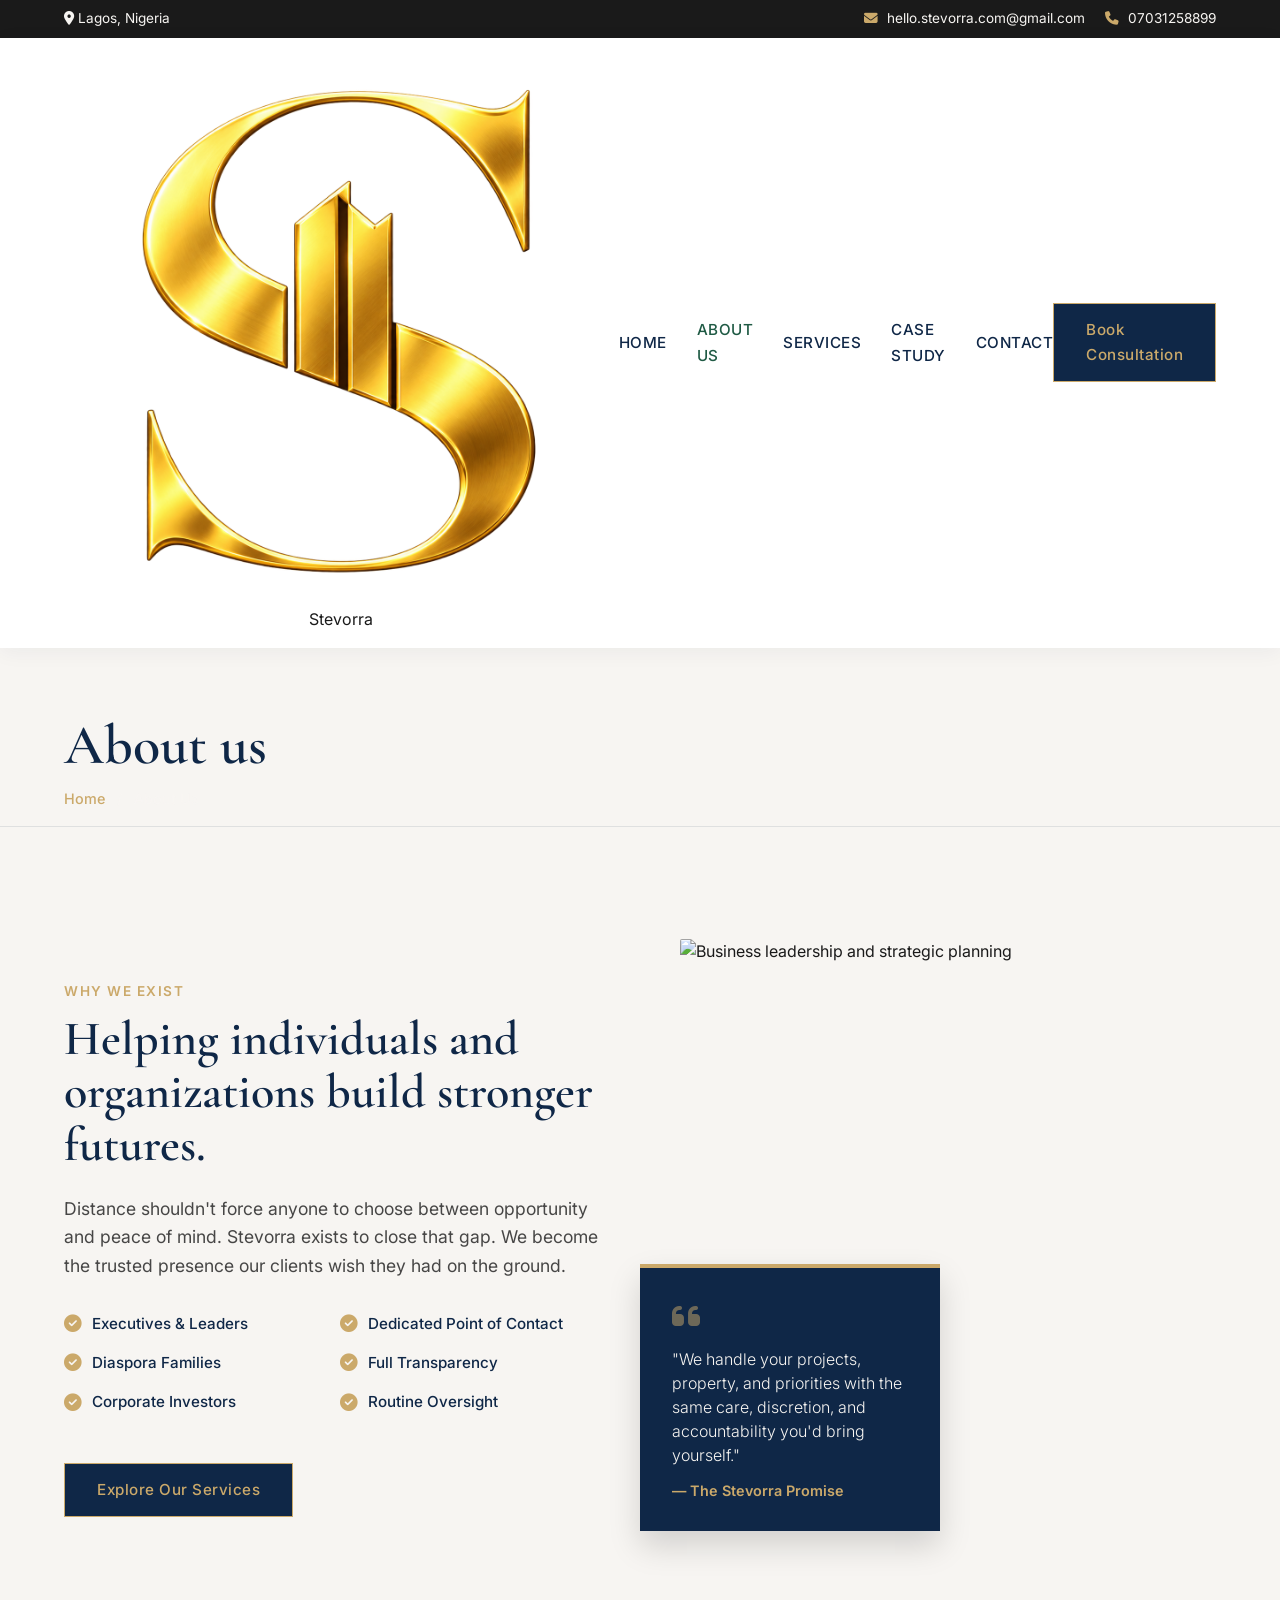
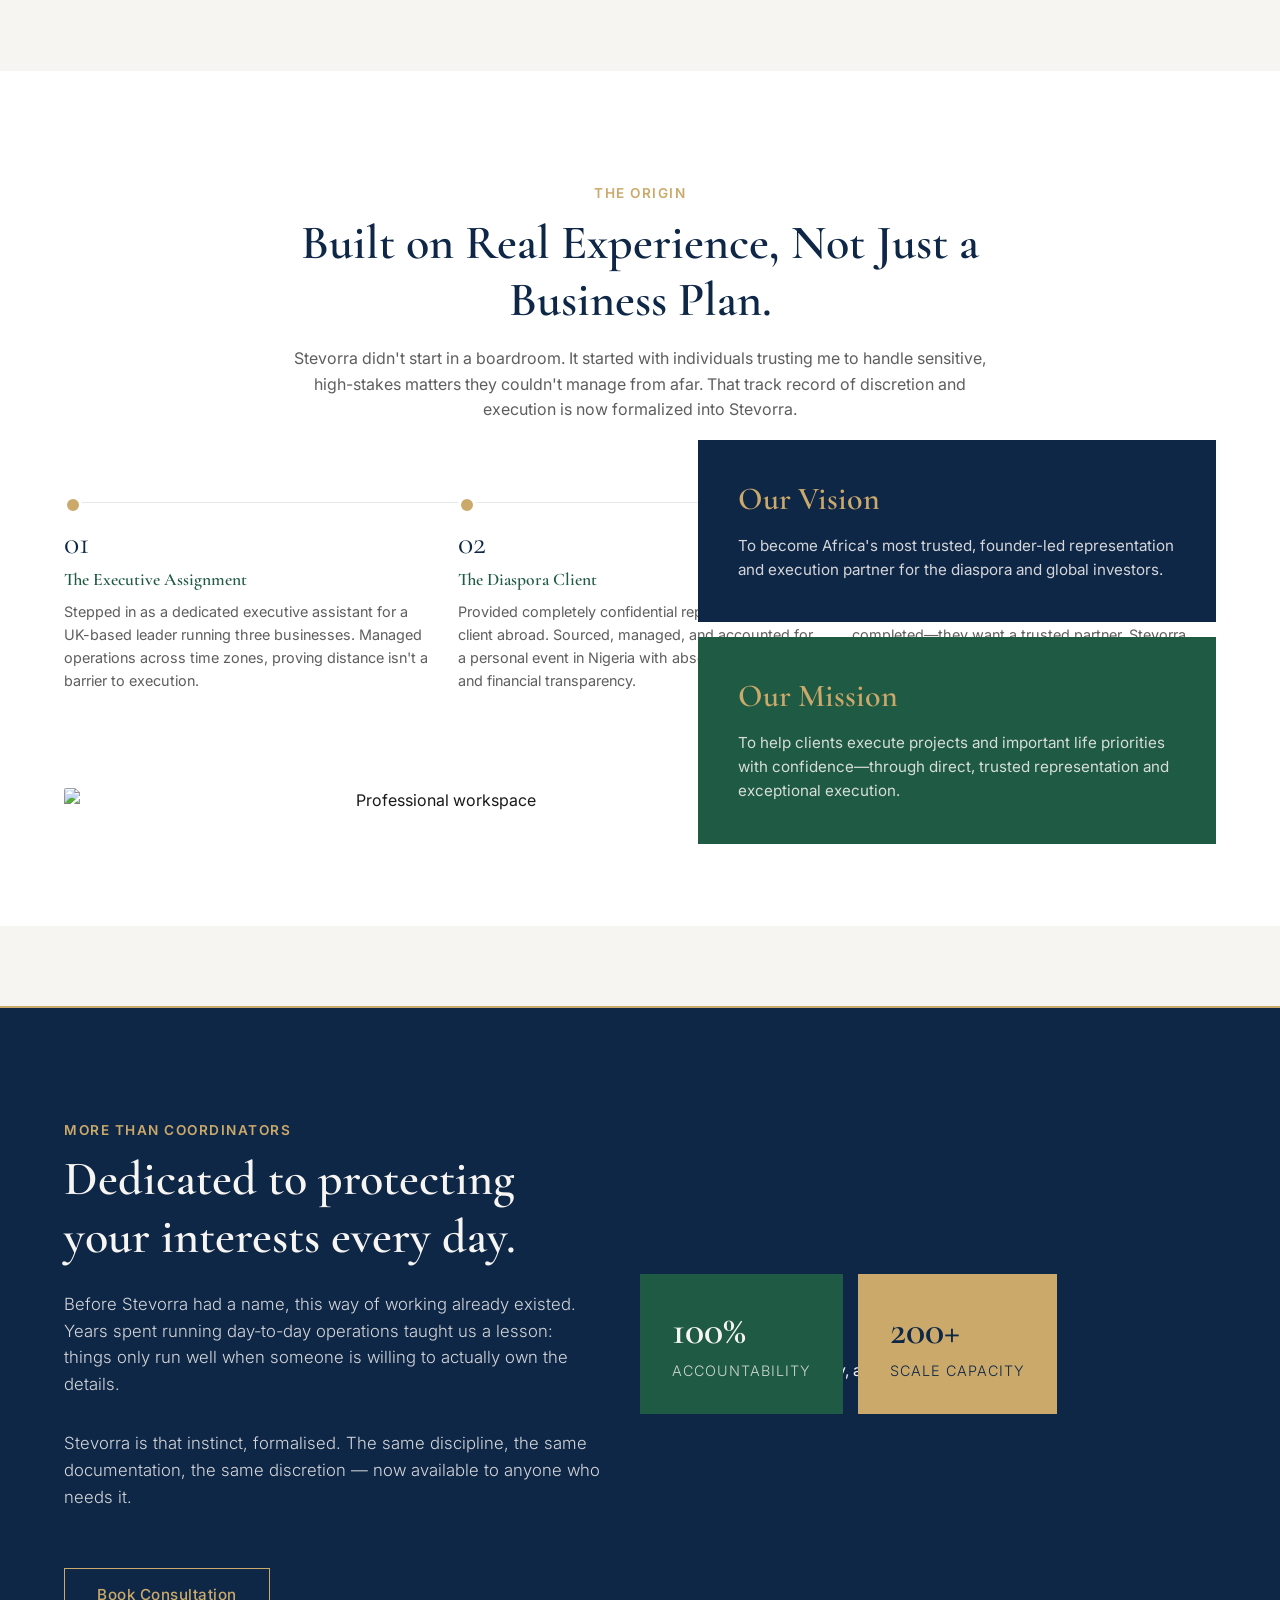
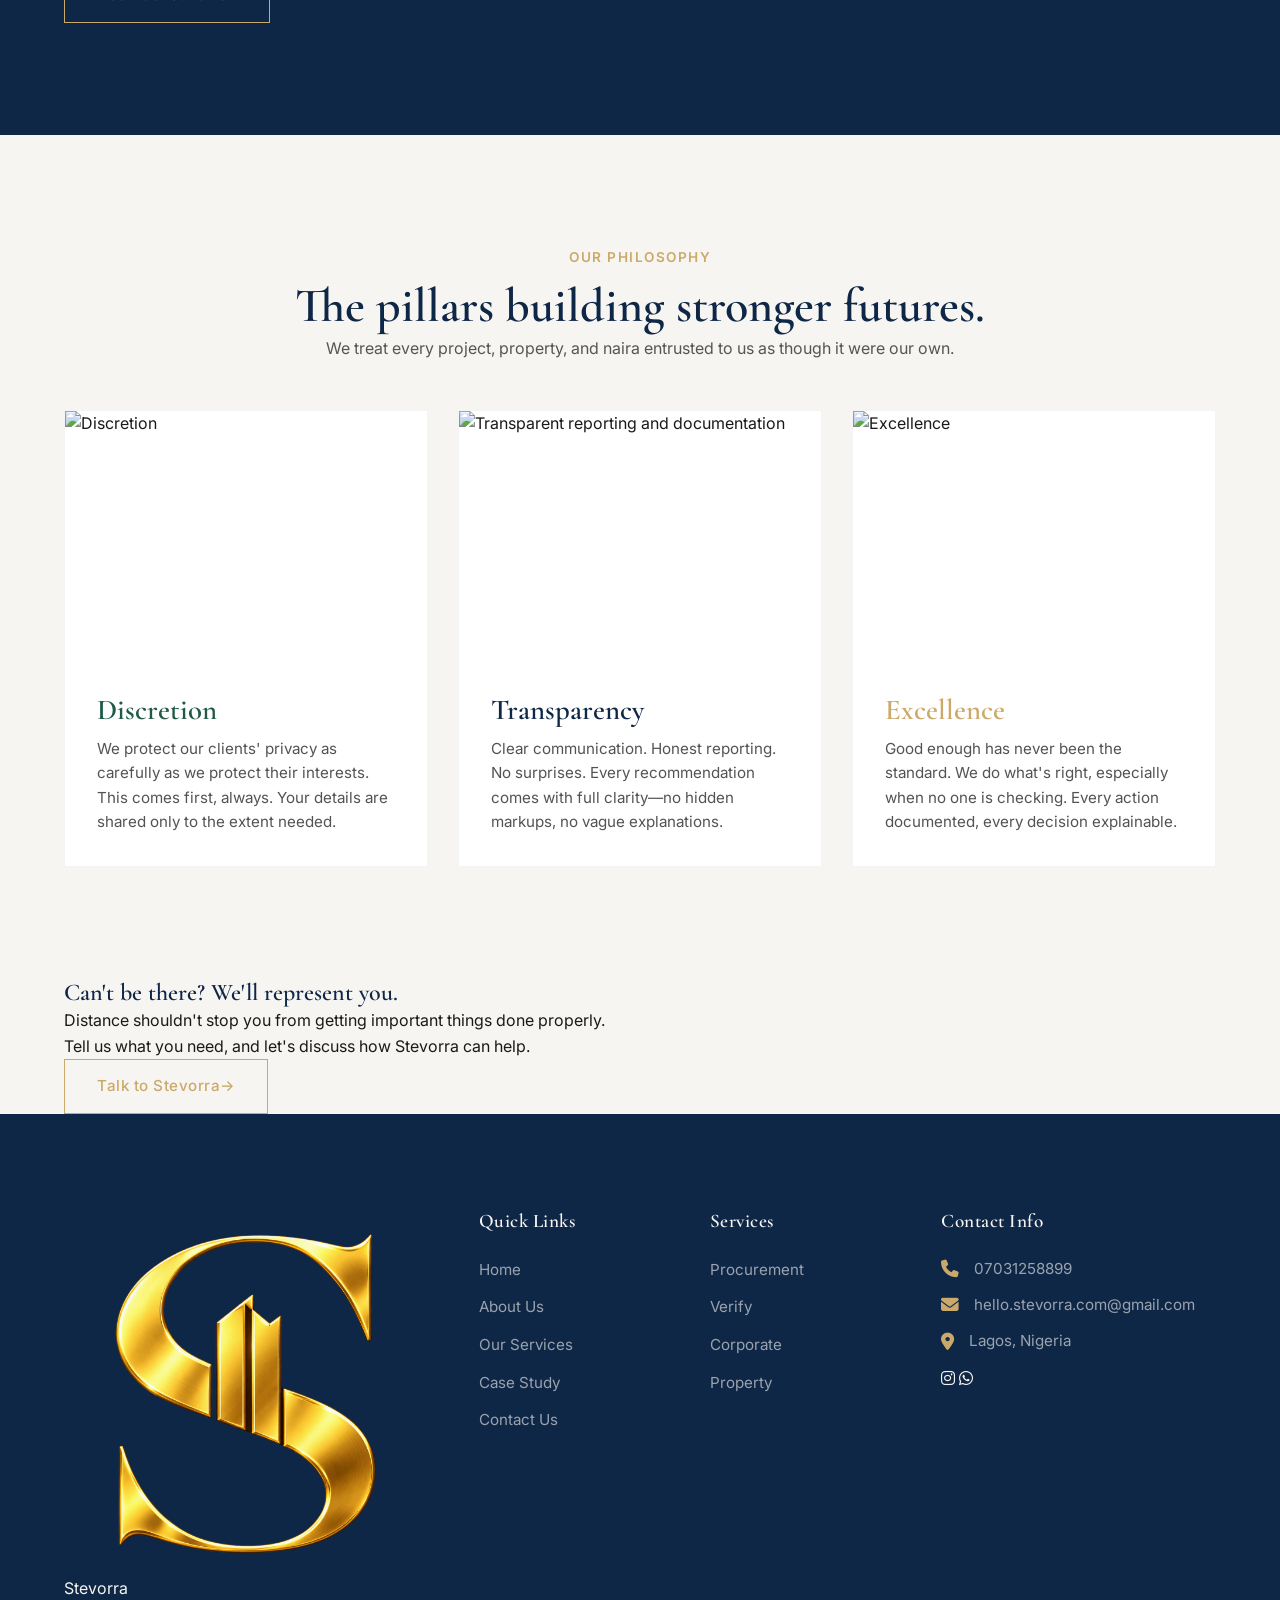
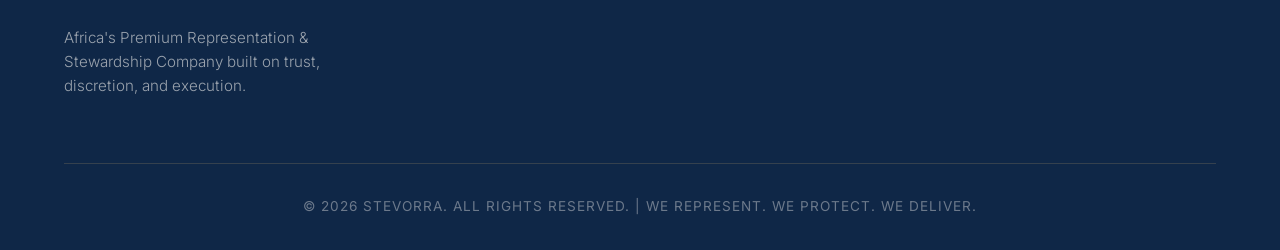
==== about.html @ 71b07a90 "change to version 3" ====
<!DOCTYPE html>
<html lang="en">
<head>
    <meta charset="UTF-8">
    <meta name="viewport" content="width=device-width, initial-scale=1.0">
    <title>About Us | Stevorra</title>
    
    <!-- Google Fonts -->
    <link rel="preconnect" href="https://fonts.googleapis.com">
    <link rel="preconnect" href="https://fonts.gstatic.com" crossorigin>
    <link href="https://fonts.googleapis.com/css2?family=Cormorant+Garamond:ital,wght@0,400;0,500;0,600;0,700;1,400&family=Inter:wght@300;400;500;600;700&display=swap" rel="stylesheet">
    
    <!-- FontAwesome -->
    <link rel="stylesheet" href="https://cdnjs.cloudflare.com/ajax/libs/font-awesome/6.4.0/css/all.min.css">
    <link rel="stylesheet" href="css/Styles.css">
     <link rel="icon" href="images/logo.png" type="image/x-icon">
     <link rel="stylesheet" href="css/about.css">
    
</head>
<body>

    <!-- Top Bar -->
    <div class="top-bar">
        <div class="container">
            <div class="top-bar-location">
                <i class="fa-solid fa-location-dot"></i> Lagos, Nigeria
            </div>
            <div class="top-bar-contact">
                <span><i class="fa-solid fa-envelope"></i> hello.stevorra.com@gmail.com</span>
                <span><i class="fa-solid fa-phone"></i> 07031258899</span>
            </div>
        </div>
    </div>

    <!-- Navbar -->
    <header class="navbar">
        <div class="container">
            <a href="index.html" class="logo" aria-label="Stevorra home">
                <span class="brand-lockup">
                    <img src="images/logo.png" alt="" class="brand-mark">
                    <span class="brand-wordmark">Stevorra</span>
                </span>
            </a>
            <ul class="nav-links">
                <li><a href="index.html">Home</a></li>
                <li><a href="about.html" class="active">About Us</a></li>
                <li><a href="services.html">Services</a></li>
                <li><a href="case-study.html">Case Study</a></li>
                <li><a href="contact.html">Contact</a></li>
            </ul>
            <div class="navbar-actions">
                <button class="mobile-menu-toggle" type="button" aria-label="Toggle navigation" aria-expanded="false">
                    <span></span>
                    <span></span>
                    <span></span>
                </button>
                <a href="contact.html" class="btn btn-primary">Book Consultation</a>
            </div>
        </div>
    </header>

    <!-- Page Header -->
    <div class="page-header">
        <div class="container reveal">
            <h1>About us</h1>
            <div class="breadcrumbs">
                <a href="index.html">Home</a> &nbsp; / &nbsp; About Us
            </div>
        </div>
    </div>

    <!-- Section 1: Why We Exist -->
    <section class="section-padding">
        <div class="container exist-grid">
            <div class="exist-content reveal-left">
                <span class="subtitle">Why We Exist</span>
                <h2>Helping individuals and organizations build stronger futures.</h2>
                <p>Distance shouldn't force anyone to choose between opportunity and peace of mind. Stevorra exists to close that gap. We become the trusted presence our clients wish they had on the ground.</p>
                
                <ul class="exist-list">
                    <li><i class="fa-solid fa-circle-check"></i> Executives & Leaders</li>
                    <li><i class="fa-solid fa-circle-check"></i> Dedicated Point of Contact</li>
                    <li><i class="fa-solid fa-circle-check"></i> Diaspora Families</li>
                    <li><i class="fa-solid fa-circle-check"></i> Full Transparency</li>
                    <li><i class="fa-solid fa-circle-check"></i> Corporate Investors</li>
                    <li><i class="fa-solid fa-circle-check"></i> Routine Oversight</li>
                </ul>

                <a href="services.html" class="btn btn-primary">Explore Our Services</a>
            </div>
            
            <div class="exist-image-wrap reveal-right">
                <img src="/Images/corporate.jpeg" alt="Business leadership and strategic planning">
                <div class="quote-box">
                    <i class="fa-solid fa-quote-left"></i>
                    <p>"We handle your projects, property, and priorities with the same care, discretion, and accountability you'd bring yourself."</p>
                    <h5>— The Stevorra Promise</h5>
                </div>
            </div>
        </div>
    </section>

    <!-- Section 2: Our Story / Timeline / Mission & Vision -->
    <!-- Our Journey Section -->
<section class="section-padding story-section">
    <div class="container">
        <div class="story-header reveal">
            <span class="subtitle">The Origin</span>
            <h2>Built on Real Experience, Not Just a Business Plan.</h2>
            <p style="color: rgba(26,26,26,0.7); max-width: 700px; margin: 0 auto;">Stevorra didn't start in a boardroom. It started with individuals trusting me to handle sensitive, high-stakes matters they couldn't manage from afar. That track record of discretion and execution is now formalized into Stevorra.</p>
        </div>

        <div class="timeline-horizontal reveal">
            <div class="timeline-item">
                <div class="timeline-year">01</div>
                <h4>The Executive Assignment</h4>
                <p>Stepped in as a dedicated executive assistant for a UK-based leader running three businesses. Managed operations across time zones, proving distance isn't a barrier to execution.</p>
            </div>
            <div class="timeline-item">
                <div class="timeline-year">02</div>
                <h4>The Diaspora Client</h4>
                <p>Provided completely confidential representation for a client abroad. Sourced, managed, and accounted for a personal event in Nigeria with absolute discretion and financial transparency.</p>
            </div>
            <div class="timeline-item">
                <div class="timeline-year">03</div>
                <h4>Becoming Stevorra</h4>
                <p>Recognizing that people don't just want tasks completed—they want a trusted partner. Stevorra was founded to provide this premium, founder-led stewardship to a wider audience.</p>
            </div>
        </div>

        <!-- Mission / Vision Overlap Box -->
        <div class="mission-vision-wrapper reveal">
            <img src="https://images.unsplash.com/photo-1497366216548-37526070297c?auto=format&fit=crop&w=1000&q=80" alt="Professional workspace" class="mission-vision-img">
            <div class="mission-vision-cards">
                <div class="mv-card bg-navy">
                    <h3>Our Vision</h3>
                    <p>To become Africa's most trusted, founder-led representation and execution partner for the diaspora and global investors.</p>
                </div>
                <div class="mv-card bg-green">
                    <h3>Our Mission</h3>
                    <p>To help clients execute projects and important life priorities with confidence—through direct, trusted representation and exceptional execution.</p>
                </div>
            </div>
        </div>
    </div>
</section>

    <!-- Section 3: Leadership Philosophy (Dark Section) -->
    <section class="dark-banner section-padding">
        <div class="container banner-grid">
            <div class="banner-content reveal-left">
                <span class="subtitle" style="color: var(--champagne-gold);">More Than Coordinators</span>
                <h2>Dedicated to protecting your interests every day.</h2>
                <p>Before Stevorra had a name, this way of working already existed. Years spent running day-to-day operations taught us a lesson: things only run well when someone is willing to actually own the details.</p>
                <p>Stevorra is that instinct, formalised. The same discipline, the same documentation, the same discretion — now available to anyone who needs it.</p>
                <br>
                <a href="contact.html" class="btn btn-outline-light">Book Consultation</a>
            </div>
            
            <div class="banner-stats-img reveal-right">
                <img src="https://images.unsplash.com/photo-1551836022-d5d88e9218df?auto=format&fit=crop&w=900&q=80" alt="Trust, accountability, and representation">
                <div class="floating-stats-group">
                    <div class="stat-box bg-green">
                        <h4>100%</h4>
                        <p>Accountability</p>
                    </div>
                    <div class="stat-box" style="background-color: var(--champagne-gold);">
                        <h4 style="color: var(--deep-navy);">200+</h4>
                        <p style="color: var(--deep-navy);">Scale Capacity</p>
                    </div>
                </div>
            </div>
        </div>
    </section>

    <!-- Section 4: Core Values (3 Column Layout mapping to Team section) -->
    <section class="values-section section-padding">
        <div class="container">
            <div class="values-header reveal">
                <span class="subtitle">Our Philosophy</span>
                <h2 style="font-size: 3rem;">The pillars building stronger futures.</h2>
                <p style="color: #555;">We treat every project, property, and naira entrusted to us as though it were our own.</p>
            </div>
            
            <div class="values-grid">
                <!-- Value 1 -->
                <div class="value-card reveal delay-1">
                    <div class="value-img">
                        <img src="https://images.unsplash.com/photo-1507679799987-c73779587ccf?ixlib=rb-4.0.3&auto=format&fit=crop&w=600&q=80" alt="Discretion">
                    </div>
                    <div class="value-content">
                        <h3 style="color: var(--forest-green);">Discretion</h3>
                        <p>We protect our clients' privacy as carefully as we protect their interests. This comes first, always. Your details are shared only to the extent needed.</p>
                    </div>
                </div>
                <!-- Value 2 -->
                <div class="value-card reveal delay-2">
                    <div class="value-img">
                       <img src="https://images.unsplash.com/photo-1454165804606-c3d57bc86b40?ixlib=rb-4.0.3&auto=format&fit=crop&w=600&q=80" alt="Transparent reporting and documentation">
                    </div>
                    <div class="value-content">
                        <h3 style="color: var(--deep-navy);">Transparency</h3>
                        <p>Clear communication. Honest reporting. No surprises. Every recommendation comes with full clarity—no hidden markups, no vague explanations.</p>
                    </div>
                </div>
                <!-- Value 3 -->
                <div class="value-card reveal delay-3">
                    <div class="value-img">
                        <img src="/Images/corporate.jpeg" alt="Excellence">
                    </div>
                    <div class="value-content">
                        <h3 style="color: var(--champagne-gold);">Excellence</h3>
                        <p>Good enough has never been the standard. We do what's right, especially when no one is checking. Every action documented, every decision explainable.</p>
                    </div>
                </div>
            </div>
        </div>
    </section>

    <!-- Section 5: Contact Form -->
    <!-- <section class="contact-section section-padding">
        <div class="container contact-grid">
            <div class="contact-image reveal-left">
                <img src="/Images/corporate.jpeg" alt="Professional consultation and business strategy" style="height: 100%; object-fit: cover;">
            </div>
            <div class="form-container reveal-right">
                <span class="subtitle">Let's Talk Business</span>
                <h2>Start building your next success story</h2>
                <p style="margin-bottom: 2rem;">Tell us what you need represented, and we'll get back to you to scope it out — no obligation, no pressure.</p>
                
                <form action="#" method="POST">
                    <div class="form-group">
                        <input type="text" class="form-control" placeholder="Your Name" required>
                    </div>
                    <div class="form-group">
                        <input type="email" class="form-control" placeholder="Email Address" required>
                    </div>
                    <div class="form-group">
                        <input type="text" class="form-control" placeholder="Subject / What do you need represented?">
                    </div>
                    <div class="form-group">
                        <textarea class="form-control" placeholder="Message details..."></textarea>
                    </div>
                    <button type="button" class="btn btn-outline-light" style="width: 100%;">Send Message</button>
                </form>
            </div>
        </div>
    </section> -->

    <!-- Pre-Footer -->
    <section class="pre-footer">
        <div class="container pre-footer-content reveal">
            <div class="pre-footer-copy">
                <h2>Can't be there? We'll represent you.</h2>
                <p>Distance shouldn't stop you from getting important things done properly.</p>
                <p>Tell us what you need, and let's discuss how Stevorra can help.</p>
            </div>
            <a href="contact.html" class="btn btn-outline-light">Talk to Stevorra <span aria-hidden="true">&#8594;</span></a>
        </div>
    </section>

    <!-- Footer -->
    <footer class="footer">
        <div class="container">
            <div class="footer-grid">
                <div class="footer-logo reveal delay-1">
                  <span class="footer-brand-lockup" aria-label="Stevorra">
                        <img src="images/logo.png" alt="" class="footer-brand-mark">
                        <span class="footer-brand-copy">
                            <span class="brand-wordmark">Stevorra</span>
                        </span>
                    </span>
                    <p>Africa's Premium Representation & Stewardship Company built on trust, discretion, and execution.</p>
                </div>
                <div class="footer-col reveal delay-2">
                    <h4>Quick Links</h4>
                    <ul class="footer-links">
                        <li><a href="index.html">Home</a></li>
                        <li><a href="about.html">About Us</a></li>
                        <li><a href="services.html">Our Services</a></li>
                        <li><a href="case-study.html">Case Study</a></li>
                        <li><a href="contact.html">Contact Us</a></li>
                    </ul>
                </div>
                <div class="footer-col reveal delay-3">
                    <h4>Services</h4>
                    <ul class="footer-links">
                        <li><a href="services.html">Procurement</a></li>
                        <li><a href="services.html">Verify</a></li>
                        <li><a href="services.html">Corporate</a></li>
                        <li><a href="services.html">Property</a></li>
                    </ul>
                </div>
                <div class="footer-col reveal delay-4">
                    <h4>Contact Info</h4>
                    <ul class="footer-contact">
                        <li><i class="fa-solid fa-phone"></i> 07031258899</li>
                        <li><i class="fa-solid fa-envelope"></i> hello.stevorra.com@gmail.com</li>
                        <li><i class="fa-solid fa-location-dot"></i> Lagos, Nigeria</li>
                    </ul>
                    <div class="footer-socials">
                        <a href="https://www.instagram.com/stevorra?stkn=M24waGJ0b3phdTBs" target="_blank" rel="noopener noreferrer" aria-label="Follow Stevorra on Instagram">
                            <i class="fa-brands fa-instagram"></i>
                        </a>
                        <a href="https://wa.me/234703125899" target="_blank" rel="noopener noreferrer" aria-label="Contact Stevorra on WhatsApp">
                            <i class="fa-brands fa-whatsapp"></i>
                        </a>
                    </div>
                </div>
            </div>
            <div class="footer-bottom reveal">
                <p>&copy; 2026 Stevorra. All rights reserved. | WE REPRESENT. WE PROTECT. WE DELIVER.</p>
            </div>
        </div>
    </footer>

    <!-- Intersection Observer JS for Smooth Scroll Animations -->
    <script>
        document.addEventListener('DOMContentLoaded', () => {
            const menuToggle = document.querySelector('.mobile-menu-toggle');
            const navLinks = document.querySelector('.nav-links');

            if (menuToggle && navLinks) {
                menuToggle.addEventListener('click', () => {
                    const isOpen = navLinks.classList.toggle('open');
                    menuToggle.setAttribute('aria-expanded', String(isOpen));
                });

                navLinks.querySelectorAll('a').forEach(link => {
                    link.addEventListener('click', () => {
                        navLinks.classList.remove('open');
                        menuToggle.setAttribute('aria-expanded', 'false');
                    });
                });
            }

            const observerOptions = { root: null, rootMargin: '0px', threshold: 0.15 };
            const observer = new IntersectionObserver((entries, observer) => {
                entries.forEach(entry => {
                    if (entry.isIntersecting) {
                        entry.target.classList.add('active');
                    }
                });
            }, observerOptions);

            const animatedElements = document.querySelectorAll('.reveal, .reveal-left, .reveal-right');
            animatedElements.forEach(el => observer.observe(el));
        });
    </script>
</body>
</html>
---- css/about.css ----
/* CSS Variables - STRICTLY from Brand Board */
        :root {
            --deep-navy: #0F2747;
            --forest-green: #1F5A44;
            --ivory: #F7F5F2;
            --champagne-gold: #CBA96A;
            --charcoal: #1A1A1A;
            --white: #FFFFFF;
            
            --font-heading: 'Cormorant Garamond', serif;
            --font-body: 'Inter', sans-serif;
            
            --transition: all 0.4s cubic-bezier(0.4, 0, 0.2, 1);
        }

        * { margin: 0; padding: 0; box-sizing: border-box; }

        body {
            font-family: var(--font-body);
            color: var(--charcoal);
            background-color: var(--ivory);
            line-height: 1.6;
            overflow-x: hidden;
            -webkit-font-smoothing: antialiased;
        }

        h1, h2, h3, h4, h5, h6 {
            font-family: var(--font-heading);
            color: var(--deep-navy);
            line-height: 1.2;
            font-weight: 600;
        }

        a { text-decoration: none; color: inherit; transition: var(--transition); }
        img { max-width: 100%; height: auto; display: block; }
        .container { width: 90%; max-width: 1200px; margin: 0 auto; }

        /* Scroll Animations */
        .reveal { opacity: 0; transform: translateY(40px); transition: all 0.8s cubic-bezier(0.5, 0, 0, 1); }
        .reveal-left { opacity: 0; transform: translateX(-40px); transition: all 0.8s cubic-bezier(0.5, 0, 0, 1); }
        .reveal-right { opacity: 0; transform: translateX(40px); transition: all 0.8s cubic-bezier(0.5, 0, 0, 1); }
        .reveal.active, .reveal-left.active, .reveal-right.active { opacity: 1; transform: translate(0, 0); }
        .delay-1 { transition-delay: 0.1s; }
        .delay-2 { transition-delay: 0.2s; }
        .delay-3 { transition-delay: 0.3s; }

        /* Buttons */
        .btn {
            display: inline-flex; align-items: center; justify-content: center;
            padding: 14px 32px; font-family: var(--font-body); font-weight: 500; font-size: 0.95rem;
            letter-spacing: 0.5px; cursor: pointer; transition: var(--transition); border: 1px solid transparent;
        }
        .btn-primary { background-color: var(--deep-navy); color: var(--champagne-gold); border-color: var(--champagne-gold); }
        .btn-primary:hover { background-color: var(--forest-green); color: var(--ivory); border-color: var(--forest-green); }
        .btn-outline-light { background-color: transparent; color: var(--champagne-gold); border-color: var(--champagne-gold); }
        .btn-outline-light:hover { background-color: var(--champagne-gold); color: var(--deep-navy); }

        /* Shared Section padding */
        .section-padding { padding: 7rem 0; }
        .subtitle {
            color: var(--champagne-gold); font-weight: 600; text-transform: uppercase;
            letter-spacing: 1.5px; font-size: 0.85rem; margin-bottom: 10px; display: block;
        }

        /* Top Bar */
        .top-bar { background-color: var(--charcoal); color: var(--ivory); padding: 8px 0; font-size: 0.85rem; }
        .top-bar .container { display: flex; justify-content: space-between; align-items: center; }
        .top-bar-contact { display: flex; gap: 20px; }
        .top-bar-contact i { color: var(--champagne-gold); margin-right: 5px; }

        /* Navigation */
        .navbar {
            background-color: var(--white); padding: 15px 0; position: sticky; top: 0;
            z-index: 1000; box-shadow: 0 4px 20px rgba(15, 39, 71, 0.05);
        }
        .navbar .container { display: flex; justify-content: space-between; align-items: center; }
        .navbar-actions {
            display: flex;
            align-items: center;
            gap: 12px;
        }
        .mobile-menu-toggle {
            display: none;
            border: 1px solid rgba(15, 39, 71, 0.15);
            background: var(--ivory);
            width: 46px;
            height: 46px;
            border-radius: 50%;
            cursor: pointer;
            align-items: center;
            justify-content: center;
            flex-direction: column;
            gap: 5px;
            transition: var(--transition);
        }
        .mobile-menu-toggle span {
            width: 20px;
            height: 2px;
            background: var(--deep-navy);
            border-radius: 2px;
            display: block;
            transition: var(--transition);
        }
        .mobile-menu-toggle[aria-expanded="true"] span:nth-child(1) {
            transform: translateY(7px) rotate(45deg);
        }
        .mobile-menu-toggle[aria-expanded="true"] span:nth-child(2) {
            opacity: 0;
        }
        .mobile-menu-toggle[aria-expanded="true"] span:nth-child(3) {
            transform: translateY(-7px) rotate(-45deg);
        }
        .logo { display: flex; flex-direction: column; text-align: center; }
        .logo-main { font-family: var(--font-heading); font-size: 2.2rem; color: var(--deep-navy); font-weight: 700; letter-spacing: 2px; line-height: 1; }
        .logo-sub { font-family: var(--font-body); font-size: 0.6rem; color: var(--champagne-gold); text-transform: uppercase; letter-spacing: 1.5px; margin-top: 4px; font-weight: 500; }
        .nav-links { display: flex; gap: 30px; list-style: none; align-items: center; }
        .nav-links a { font-size: 0.95rem; font-weight: 500; color: var(--deep-navy); text-transform: uppercase; letter-spacing: 0.5px; }
        .nav-links a:hover, .nav-links a.active { color: var(--forest-green); }

        /* Page Header */
        .page-header {
            background-color: var(--ivory);
            padding: 4rem 0 1rem 0;
            border-bottom: 1px solid rgba(15, 39, 71, 0.1);
        }
        .page-header h1 { font-size: 3.5rem; margin-bottom: 0.5rem; }
        .breadcrumbs { font-size: 0.9rem; color: rgba(247,245,242,0.8); }
        .breadcrumbs a { color: var(--champagne-gold); font-weight: 500; }

        /* Section 1: Why We Exist (Split Layout from Inspiration) */
        .exist-grid { display: grid; grid-template-columns: 1fr 1fr; gap: 5rem; align-items: center; }
        .exist-content h2 { font-size: 3rem; margin-bottom: 1.5rem; line-height: 1.1; }
        .exist-content > p { font-size: 1.1rem; color: rgba(26,26,26,0.8); margin-bottom: 2rem; }
        
        .exist-list { display: grid; grid-template-columns: 1fr 1fr; gap: 15px; margin-bottom: 3rem; }
        .exist-list li { display: flex; align-items: center; font-size: 0.95rem; font-weight: 500; color: var(--deep-navy); }
        .exist-list i { color: var(--champagne-gold); margin-right: 10px; font-size: 1.1rem; }

        .exist-image-wrap { position: relative; }
        .exist-image-wrap img {
            border-radius: 2px;
            width: 100%;
            height: 620px;
            object-fit: cover;
            display: block;
        }
        
        /* Overlapping Quote Box */
        .quote-box {
            position: absolute; bottom: 28px; left: -40px;
            background-color: var(--deep-navy); color: var(--ivory);
            padding: 2rem; width: 300px;
            border-top: 4px solid var(--champagne-gold);
            box-shadow: 0 15px 30px rgba(0,0,0,0.15);
        }
        .quote-box i { font-size: 2rem; color: var(--champagne-gold); margin-bottom: 15px; opacity: 0.5; }
        .quote-box p { font-size: 1rem; font-weight: 300; line-height: 1.5; margin-bottom: 15px; }
        .quote-box h5 { color: var(--champagne-gold); font-family: var(--font-body); font-size: 0.9rem; }

        /* Section 2: Built on Experience (Timeline & Mission Overlap) */
        .story-section { background-color: var(--white); text-align: center; }
        .story-header { max-width: 800px; margin: 0 auto 4rem auto; }
        .story-header h2 { font-size: 3rem; margin-bottom: 1rem; }
        
        .timeline-horizontal {
            display: grid; grid-template-columns: repeat(3, 1fr); gap: 30px;
            text-align: left; margin-bottom: 6rem; position: relative;
        }
        .timeline-horizontal::before {
            content: ''; position: absolute; top: 15px; left: 0; width: 100%;
            height: 1px; background-color: rgba(15, 39, 71, 0.1); z-index: 1;
        }
        .timeline-item { position: relative; z-index: 2; padding-top: 40px; }
        .timeline-item::before {
            content: ''; position: absolute; top: 9px; left: 0;
            width: 12px; height: 12px; border-radius: 50%;
            background-color: var(--champagne-gold); border: 3px solid var(--white);
        }
        .timeline-year { font-family: var(--font-heading); font-size: 2rem; color: var(--deep-navy); line-height: 1; margin-bottom: 10px; }
        .timeline-item h4 { font-size: 1.1rem; color: var(--forest-green); margin-bottom: 10px; }
        .timeline-item p { font-size: 0.9rem; color: rgba(26,26,26,0.7); }

        /* Mission / Vision Overlap Box */
        .mission-vision-wrapper {
            position: relative; display: flex; align-items: flex-end;
            margin-top: 3rem;
        }
        .mission-vision-img { width: 65%; border-radius: 2px; }
        .mission-vision-cards {
            position: absolute; right: 0; bottom: -30px; width: 45%;
            display: flex; flex-direction: column; gap: 15px;
        }
        .mv-card { padding: 2.5rem; text-align: left; }
        .mv-card h3 { color: var(--champagne-gold); font-size: 2rem; margin-bottom: 15px; }
        .mv-card p { color: rgba(247, 245, 242, 0.85); font-size: 0.95rem; }
        .bg-navy { background-color: var(--deep-navy); }
        .bg-green { background-color: var(--forest-green); }

        /* Section 3: Leadership Philosophy (Dark Section) */
        .dark-banner {
            background-color: var(--deep-navy); color: var(--ivory);
            margin-top: 5rem; border-top: 2px solid var(--champagne-gold);
        }
        .banner-grid { display: grid; grid-template-columns: 1fr 1fr; gap: 5rem; align-items: center; }
        .dark-banner h2 { color: var(--ivory); font-size: 3rem; margin-bottom: 1.5rem; }
        .dark-banner p { color: rgba(247, 245, 242, 0.85); font-size: 1.05rem; margin-bottom: 2rem; font-weight: 300; }
        
        .banner-stats-img { position: relative; }
        .banner-stats-img img { border-radius: 2px; }
        
        .floating-stats-group {
            position: absolute; bottom: -30px; left: -40px;
            display: flex; gap: 15px;
        }
        .stat-box { padding: 2rem; min-width: 180px; }
        .stat-box h4 { font-size: 2.5rem; margin-bottom: 5px; color: var(--ivory); }
        .stat-box p { font-size: 0.9rem; margin: 0; color: rgba(247,245,242,0.8); text-transform: uppercase; letter-spacing: 1px; }

        /* Section 4: Core Values (3 Column Grid) */
        .values-section { background-color: var(--ivory); text-align: center; }
        .values-header { max-width: 700px; margin: 0 auto 3rem auto; }
        .values-grid { display: grid; grid-template-columns: repeat(3, 1fr); gap: 30px; }
        
        .value-card { background: var(--white); border: 1px solid rgba(15, 39, 71, 0.05); text-align: left; }
        .value-img { height: 250px; }
        .value-img img { width: 100%; height: 100%; object-fit: cover; }
        .value-content { padding: 2rem; }
        .value-content h3 { font-size: 1.8rem; color: var(--deep-navy); margin-bottom: 10px; }
        .value-content p { color: rgba(26, 26, 26, 0.75); font-size: 0.95rem; }

        /* Section 5: Contact Form */
        .contact-section { background-color: var(--white); }
        .contact-grid { display: grid; grid-template-columns: 1fr 1fr; gap: 4rem; }
        .form-container { background: var(--forest-green); color: var(--ivory); padding: 4rem 3rem; border-top: 4px solid var(--champagne-gold); }
        .form-container h2 { color: var(--ivory); font-size: 2.8rem; margin-bottom: 0.5rem; }
        .form-group { margin-bottom: 1.5rem; }
        .form-control { width: 100%; padding: 15px; border: 1px solid rgba(247, 245, 242, 0.2); font-family: var(--font-body); background: rgba(255, 255, 255, 0.05); color: var(--ivory); transition: var(--transition); }
        .form-control::placeholder { color: rgba(247, 245, 242, 0.5); }
        .form-control:focus { outline: none; border-color: var(--champagne-gold); background: rgba(255, 255, 255, 0.1); }
        textarea.form-control { height: 120px; resize: none; }

        /* Footer */
        .footer { background-color: var(--deep-navy); color: var(--ivory); padding: 6rem 0 2rem 0; }
        .footer-grid { display: grid; grid-template-columns: 2fr 1fr 1fr 1.5fr; gap: 3rem; margin-bottom: 4rem; }
        .footer-logo .logo-main { color: var(--champagne-gold); }
        .footer-logo p { margin-top: 1.5rem; color: rgba(247, 245, 242, 0.6); font-size: 0.95rem; max-width: 300px; font-weight: 300; }
        .footer-col h4 { color: var(--ivory); font-size: 1.2rem; margin-bottom: 1.5rem; letter-spacing: 0.5px; }
        .footer-links { list-style: none; }
        .footer-links li { margin-bottom: 12px; }
        .footer-links a { color: rgba(247, 245, 242, 0.6); font-size: 0.95rem; transition: var(--transition); }
        .footer-links a:hover { color: var(--champagne-gold); padding-left: 5px; }
        .footer-contact li { display: flex; align-items: center; color: rgba(247, 245, 242, 0.6); margin-bottom: 12px; font-size: 0.95rem; }
        .footer-contact i { color: var(--champagne-gold); margin-right: 15px; font-size: 1.1rem; }
        .footer-bottom { text-align: center; padding-top: 2rem; border-top: 1px solid rgba(203, 169, 106, 0.2); color: rgba(247, 245, 242, 0.4); font-size: 0.85rem; text-transform: uppercase; letter-spacing: 1px; }

        /* Responsive */
        @media (max-width: 992px) {
            .exist-grid, .banner-grid, .contact-grid { grid-template-columns: 1fr; gap: 3rem; }
            .timeline-horizontal { grid-template-columns: 1fr; }
            .timeline-horizontal::before { display: none; }
            .timeline-item { padding-top: 0; padding-left: 30px; border-left: 1px solid rgba(15,39,71,0.1); padding-bottom: 30px; }
            .timeline-item::before { top: 5px; left: -7px; }
            .mission-vision-wrapper { flex-direction: column; }
            .mission-vision-img { width: 100%; margin-bottom: -20px; }
            .mission-vision-cards { position: relative; width: 90%; margin: 0 auto; bottom: 0; }
            .values-grid { grid-template-columns: 1fr; }
            .quote-box, .floating-stats-group { position: relative; bottom: 0; left: 0; width: 100%; margin-top: -30px; }
            .floating-stats-group { flex-direction: column; gap: 0; }
            .footer-grid { grid-template-columns: 1fr 1fr; }
            .pre-footer-content { flex-direction: column; gap: 20px; text-align: center; }
        }
        @media (max-width: 768px) {
            .navbar .container {
                position: relative;
                flex-wrap: wrap;
                gap: 12px;
            }
            .logo-main { font-size: 1.7rem; }
            .navbar-actions {
                margin-left: auto;
            }
            .mobile-menu-toggle {
                display: inline-flex;
            }
            .nav-links {
                display: none;
                width: 100%;
                flex-direction: column;
                align-items: flex-start;
                gap: 16px;
                padding: 1rem 1.25rem 1.25rem;
                background: var(--white);
                border-top: 1px solid rgba(15, 39, 71, 0.08);
                box-shadow: 0 12px 25px rgba(15, 39, 71, 0.08);
            }
            .nav-links.open {
                display: flex;
            }
            .nav-links a {
                width: 100%;
                padding: 0.25rem 0;
            }
            .navbar .btn.btn-primary {
                display: none;
            }
            .footer-grid { grid-template-columns: 1fr; }
            .top-bar-contact { display: none; }
            .exist-list { grid-template-columns: 1fr; }
        }
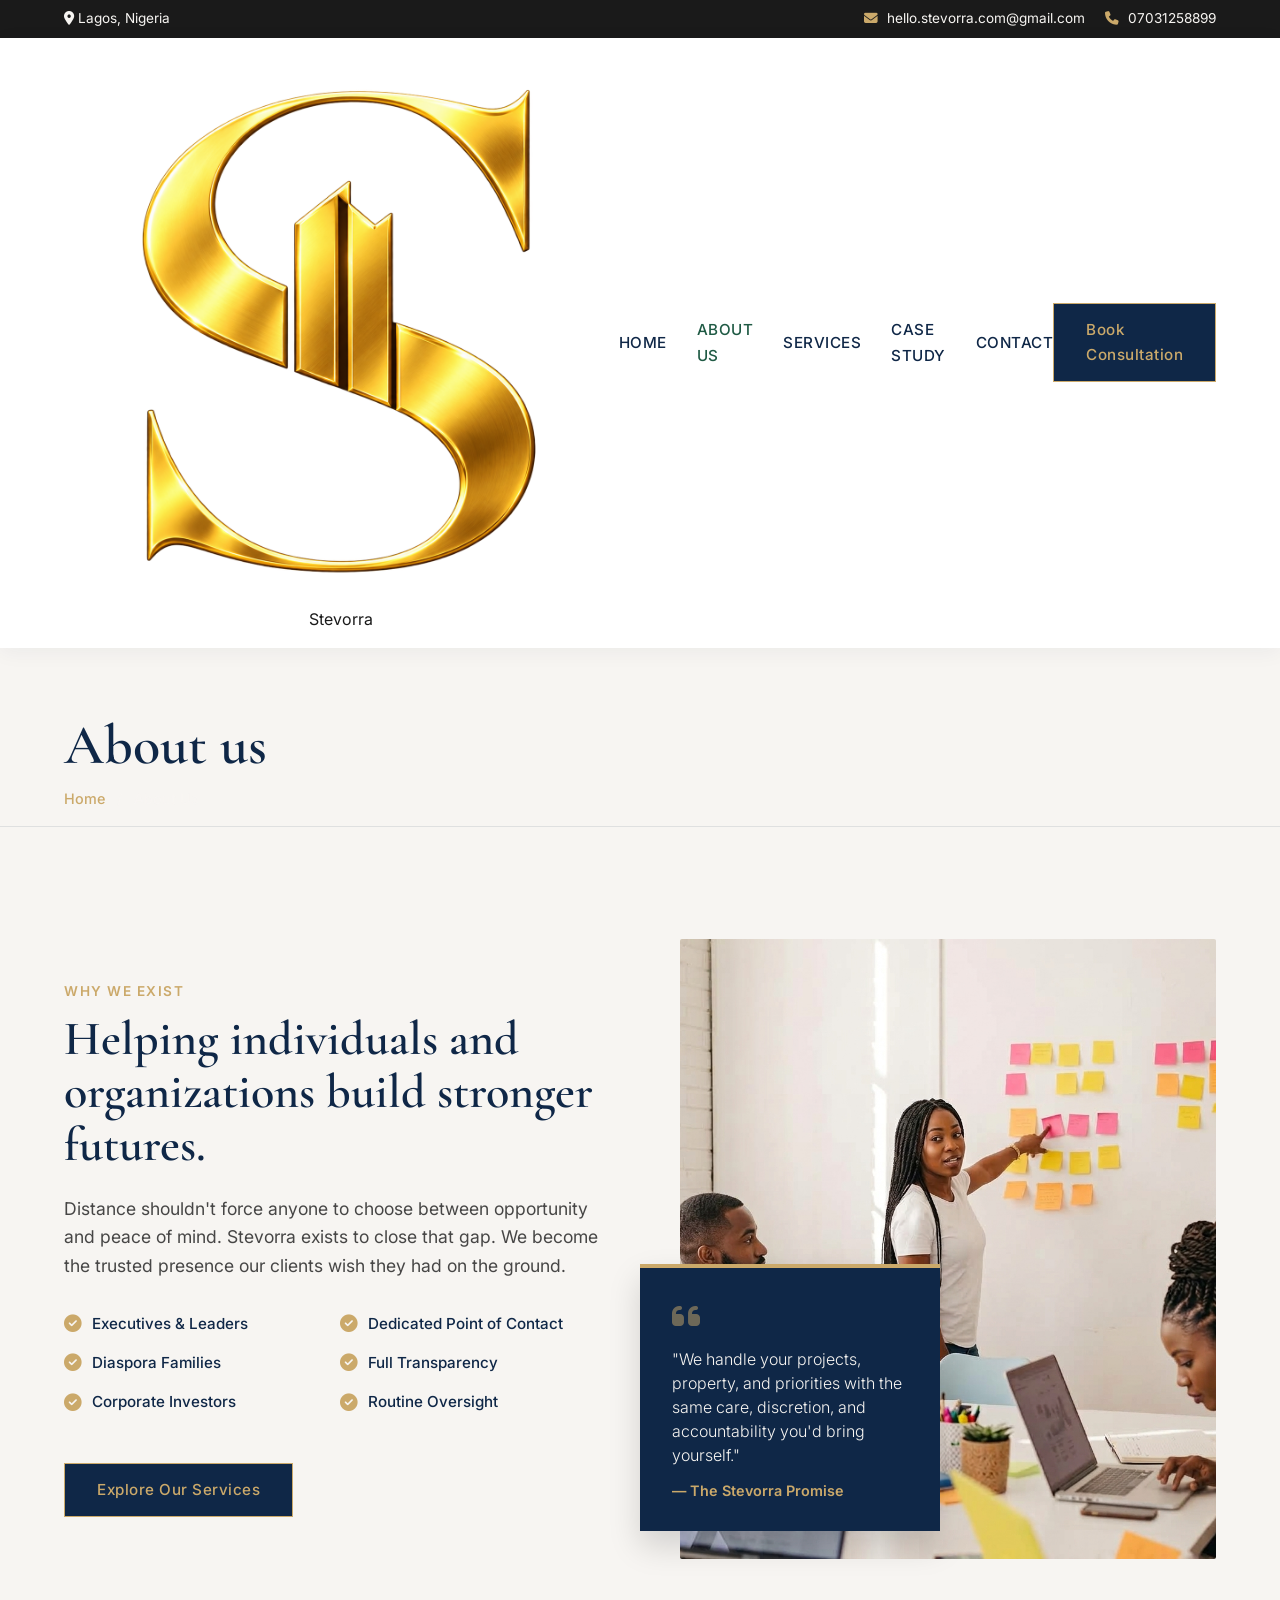
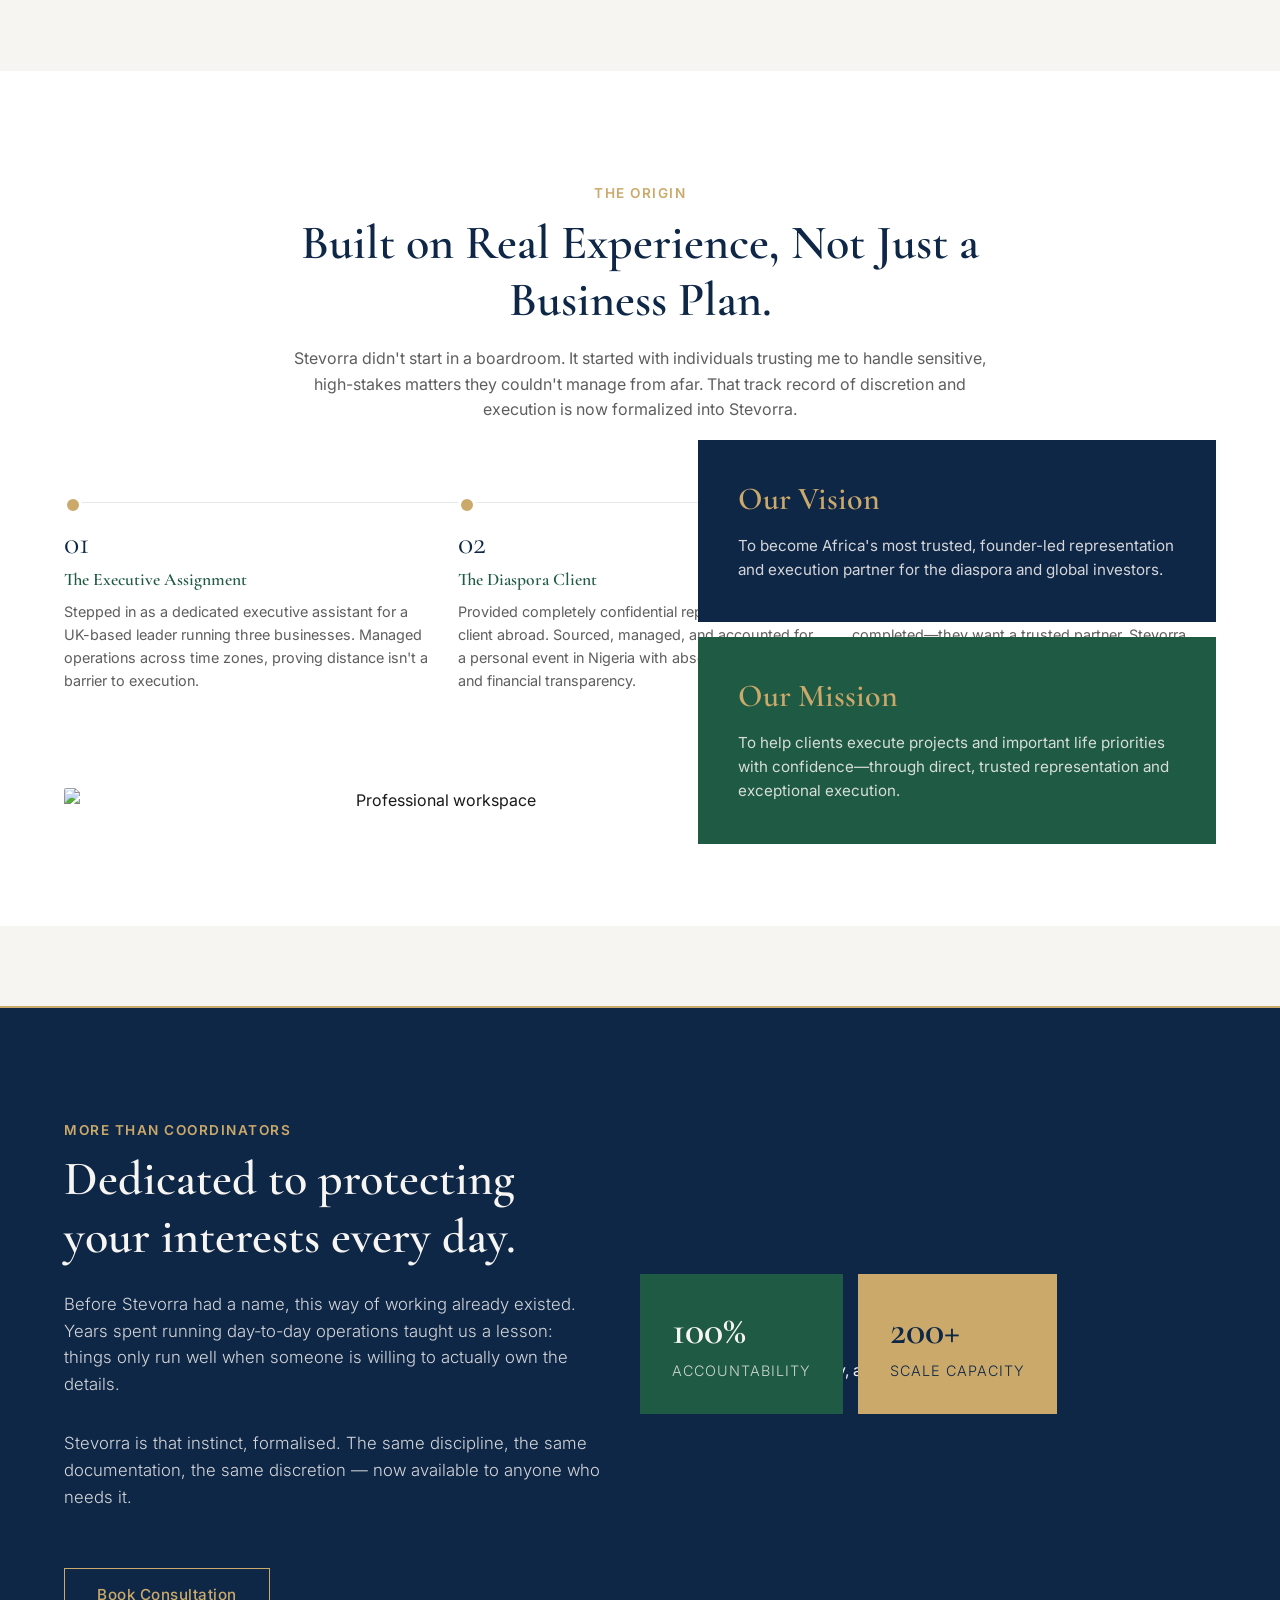
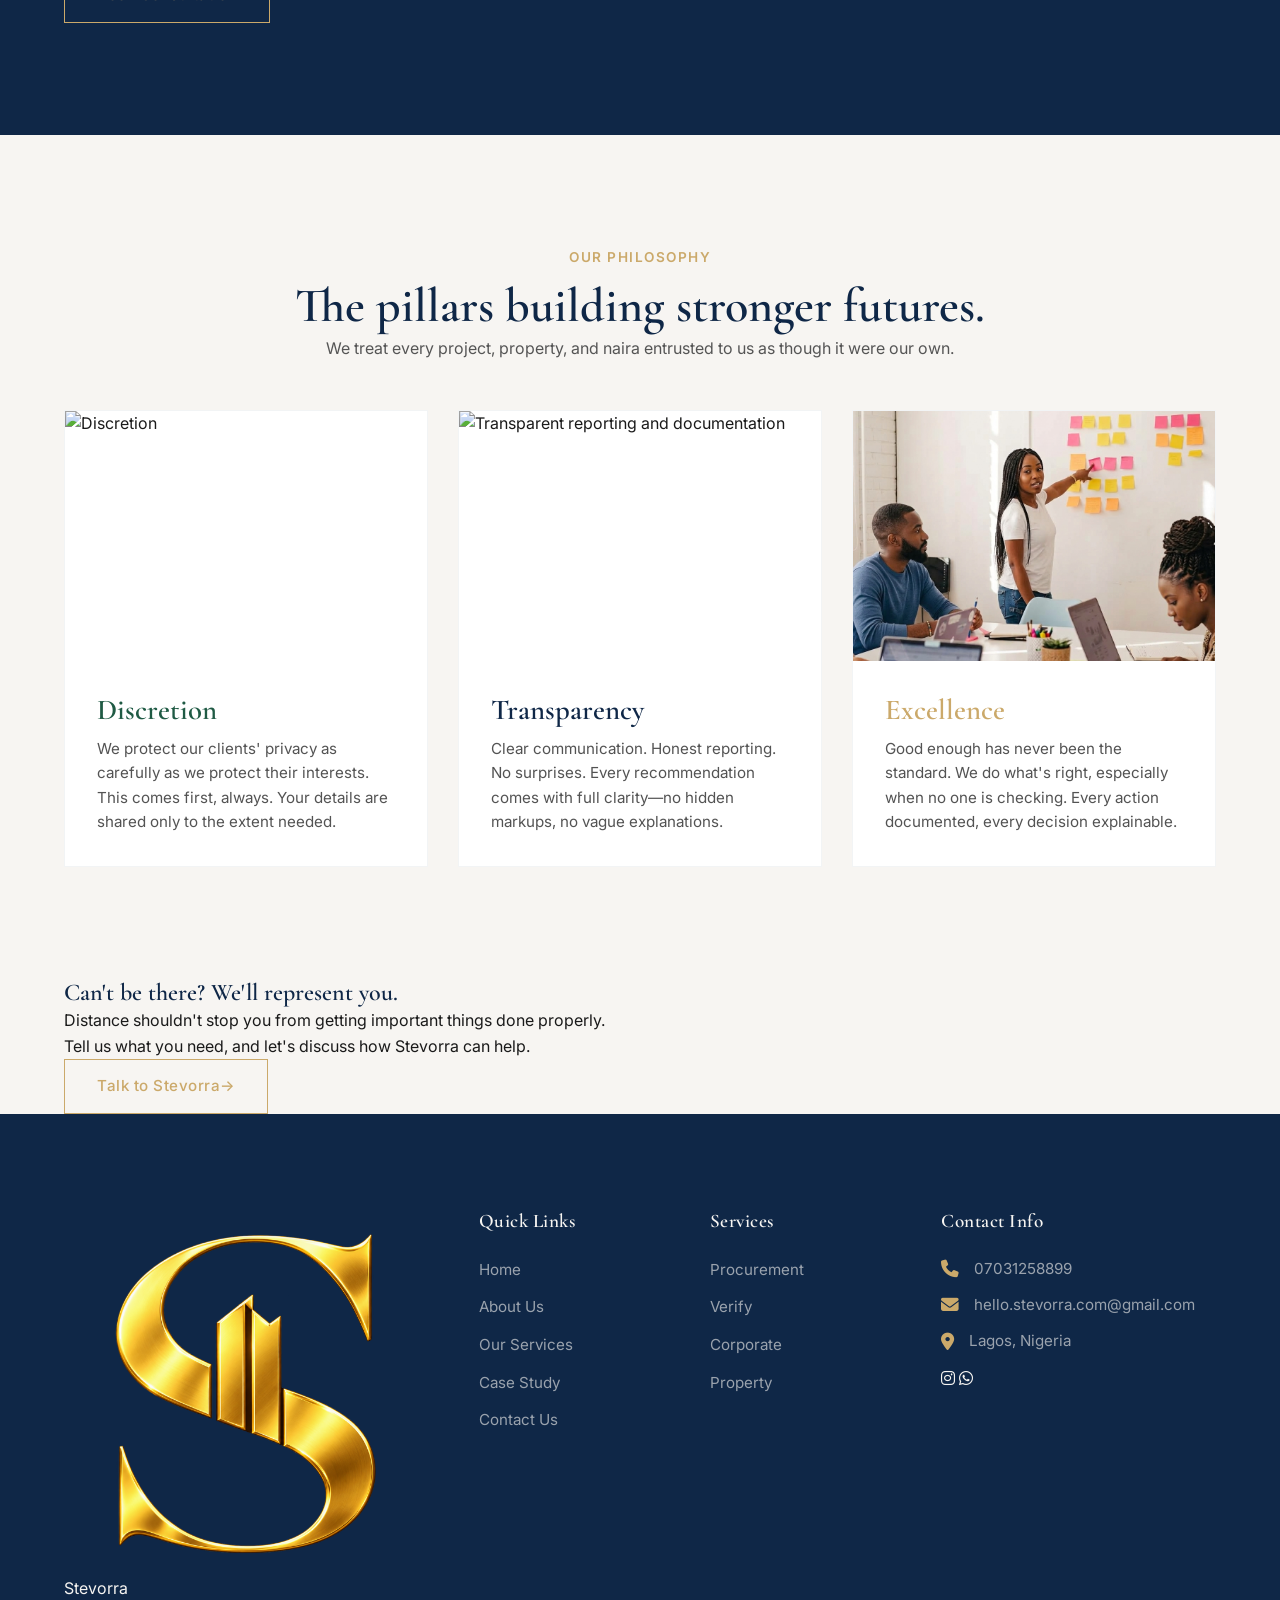
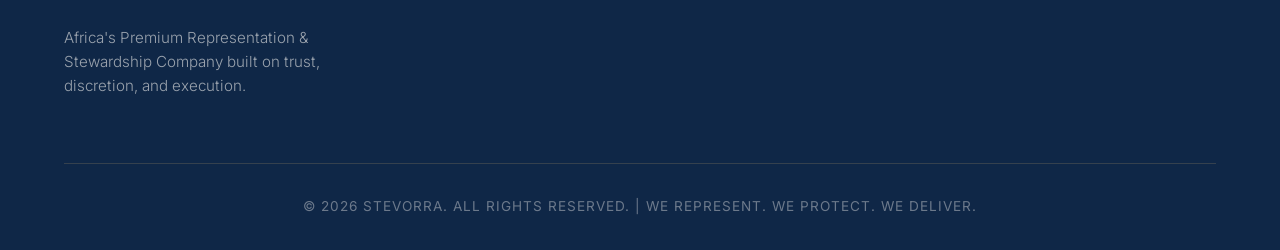
==== commit 82bbd4ec: "fix broken image link" ====
--- a/about.html
+++ b/about.html
@@ -90,7 +90,7 @@
             </div>
             
             <div class="exist-image-wrap reveal-right">
-                <img src="/Images/corporate.jpeg" alt="Business leadership and strategic planning">
+                <img src="/images/corporate.jpeg" alt="Business leadership and strategic planning">
                 <div class="quote-box">
                     <i class="fa-solid fa-quote-left"></i>
                     <p>"We handle your projects, property, and priorities with the same care, discretion, and accountability you'd bring yourself."</p>
@@ -206,7 +206,7 @@
                 <!-- Value 3 -->
                 <div class="value-card reveal delay-3">
                     <div class="value-img">
-                        <img src="/Images/corporate.jpeg" alt="Excellence">
+                        <img src="/images/corporate.jpeg" alt="Excellence">
                     </div>
                     <div class="value-content">
                         <h3 style="color: var(--champagne-gold);">Excellence</h3>
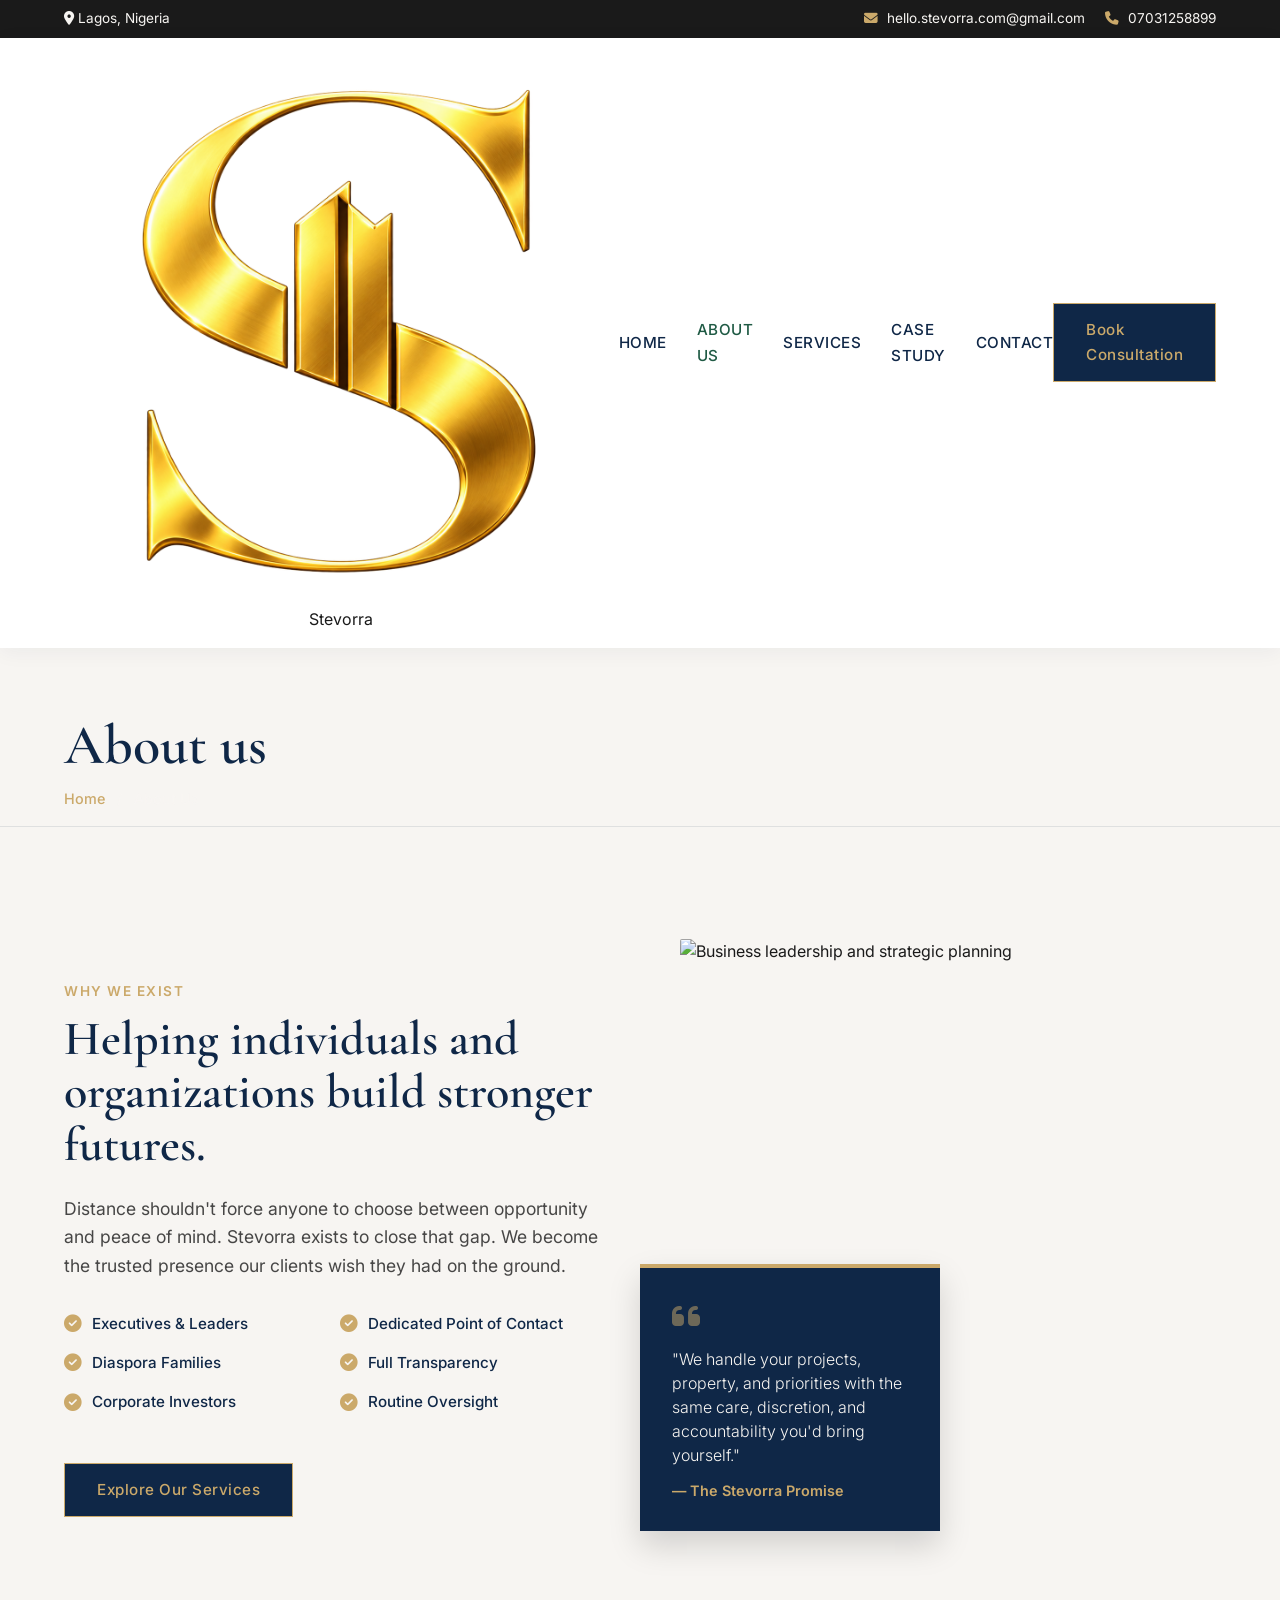
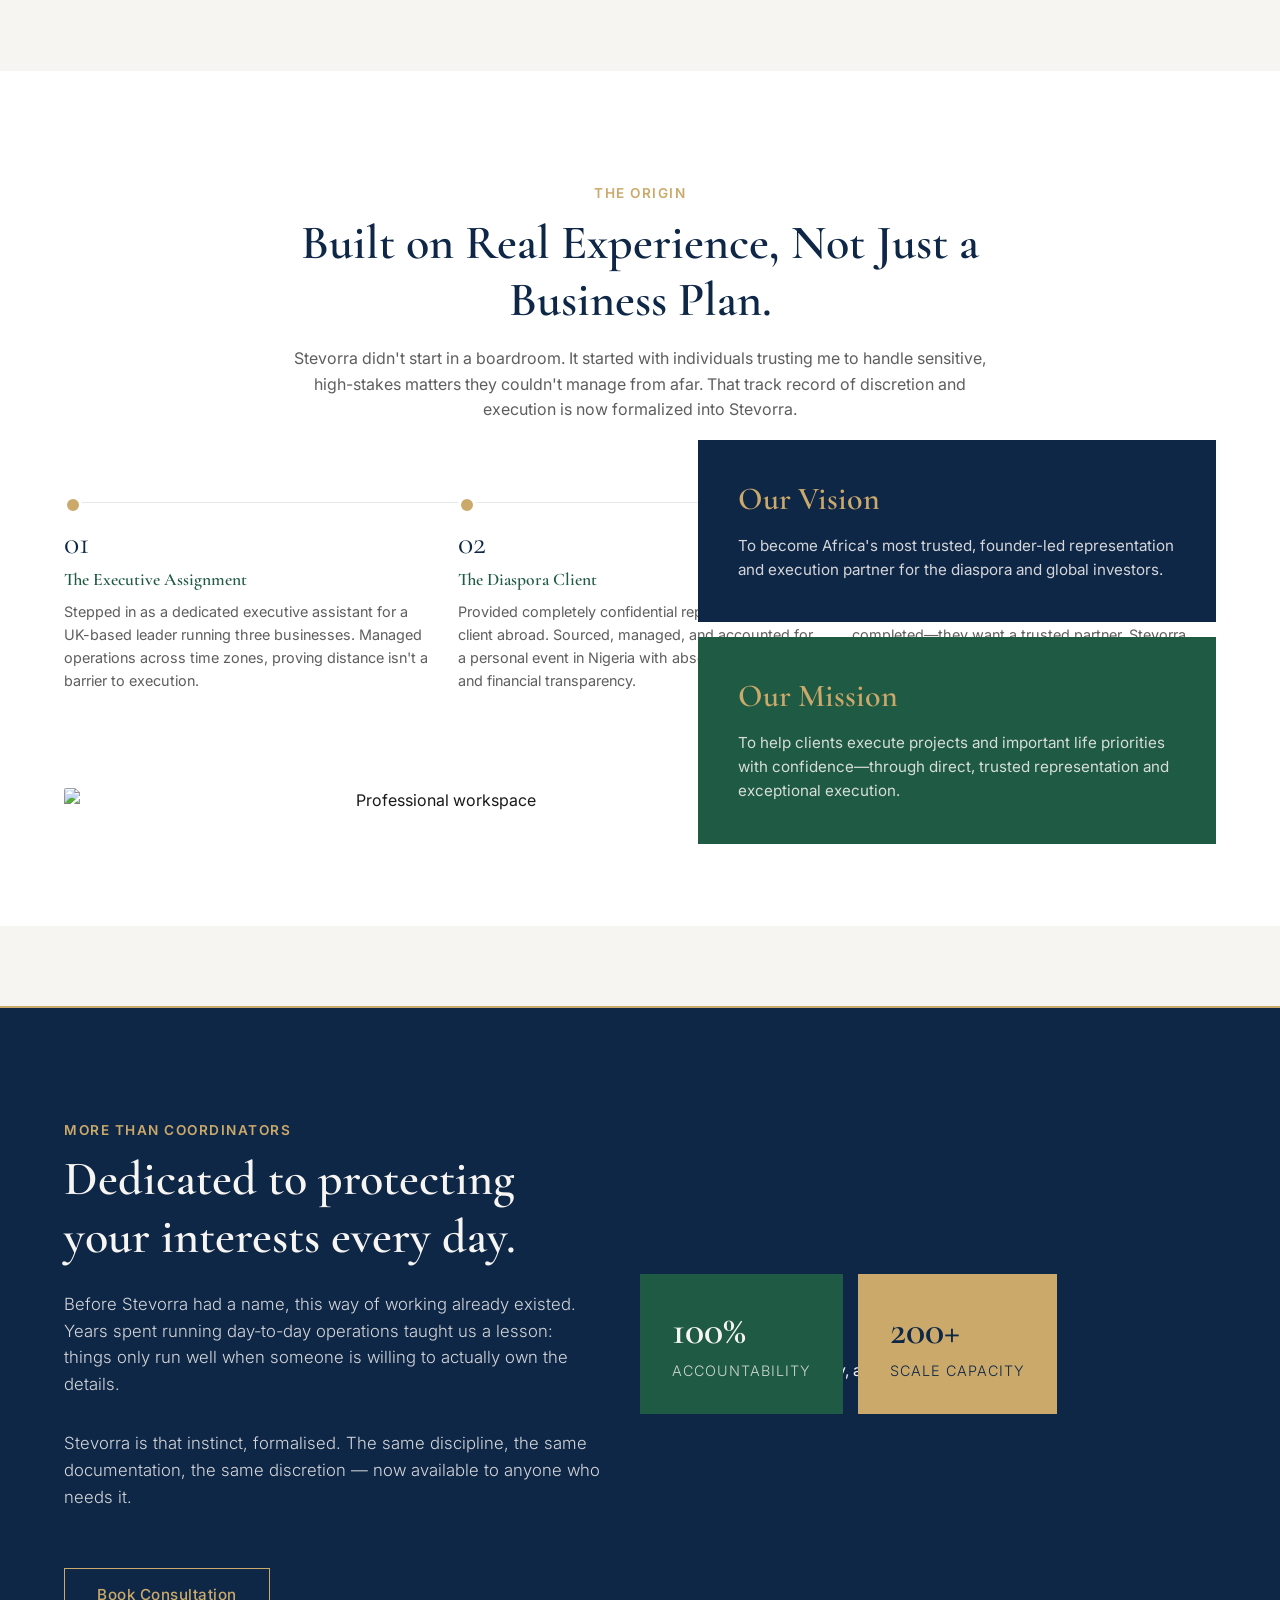
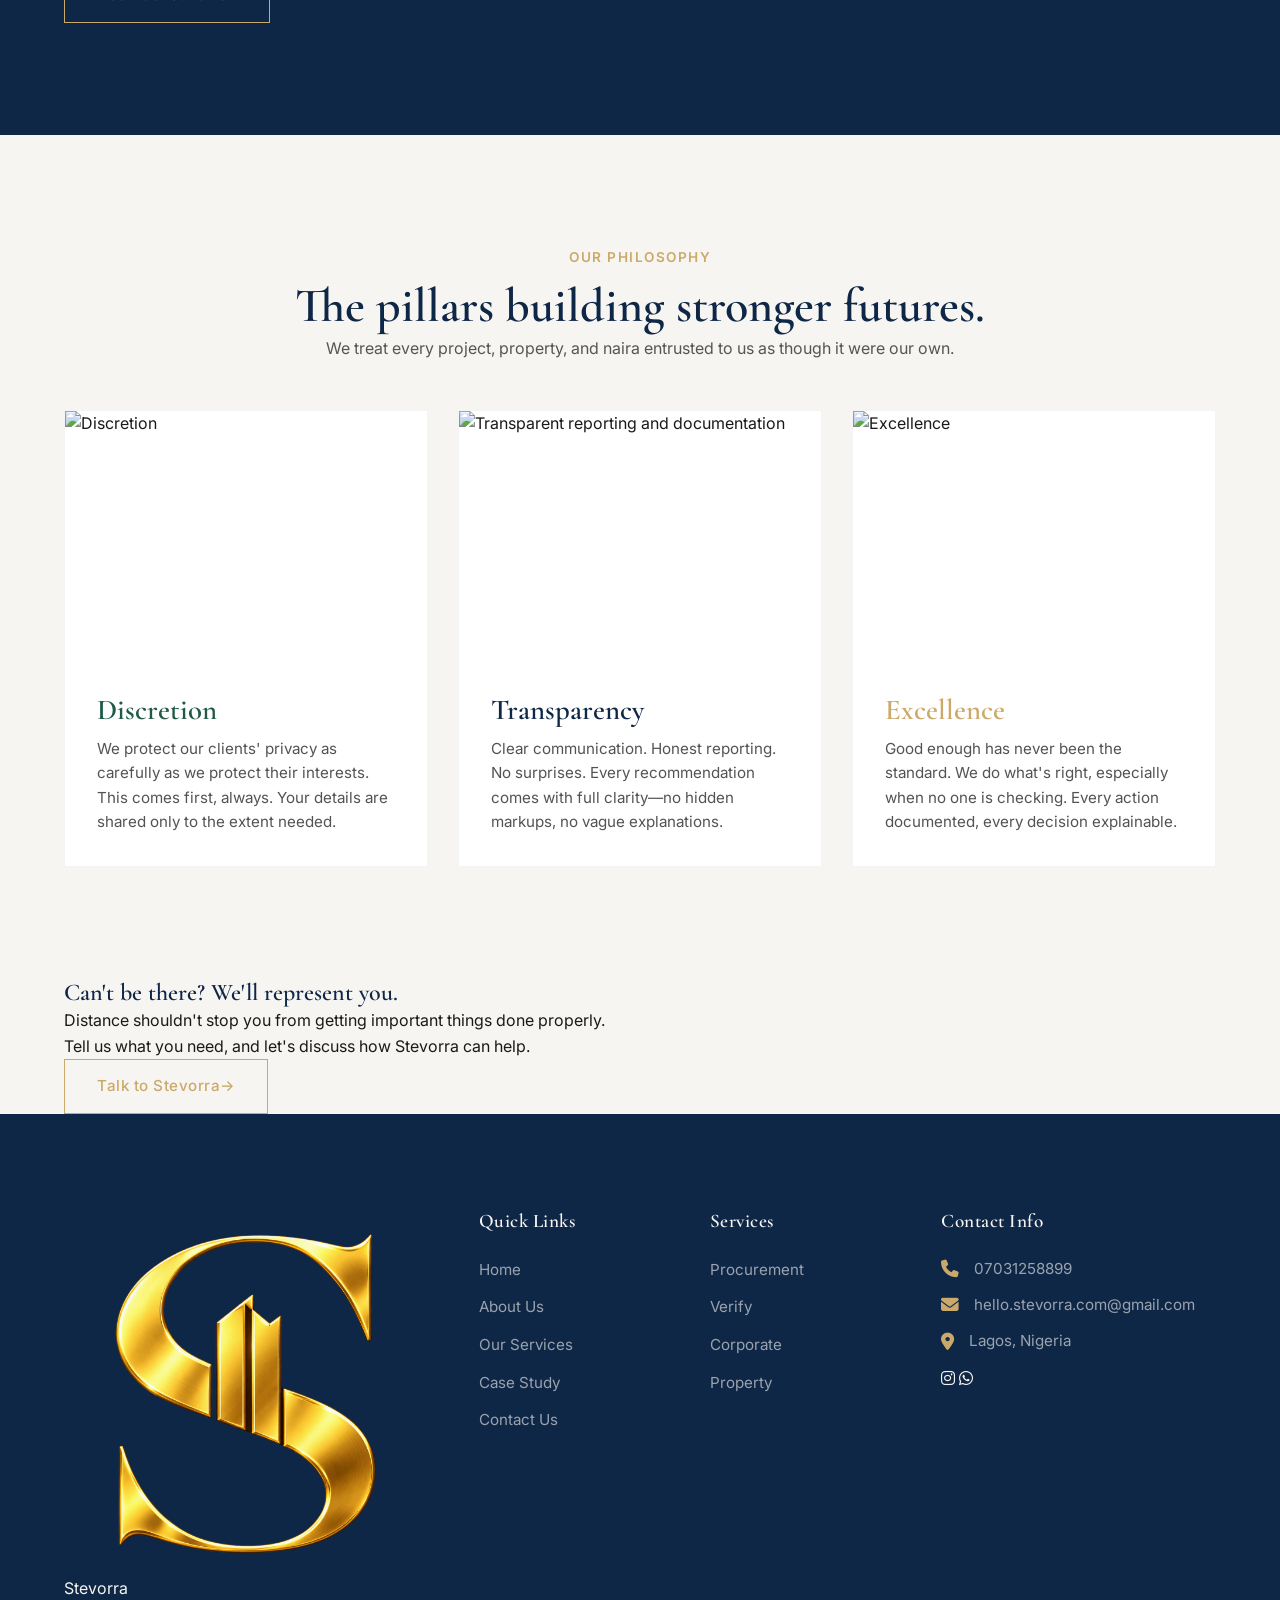
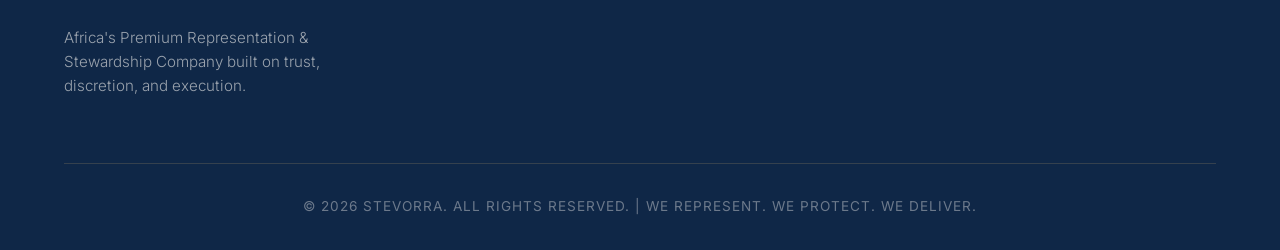
==== commit 5ee7efcb: "change to version 3" ====
--- a/about.html
+++ b/about.html
@@ -90,7 +90,7 @@
             </div>
             
             <div class="exist-image-wrap reveal-right">
-                <img src="/images/corporate.jpeg" alt="Business leadership and strategic planning">
+                <img src="/Images/corporate.jpeg" alt="Business leadership and strategic planning">
                 <div class="quote-box">
                     <i class="fa-solid fa-quote-left"></i>
                     <p>"We handle your projects, property, and priorities with the same care, discretion, and accountability you'd bring yourself."</p>
@@ -206,7 +206,7 @@
                 <!-- Value 3 -->
                 <div class="value-card reveal delay-3">
                     <div class="value-img">
-                        <img src="/images/corporate.jpeg" alt="Excellence">
+                        <img src="/Images/corporate.jpeg" alt="Excellence">
                     </div>
                     <div class="value-content">
                         <h3 style="color: var(--champagne-gold);">Excellence</h3>
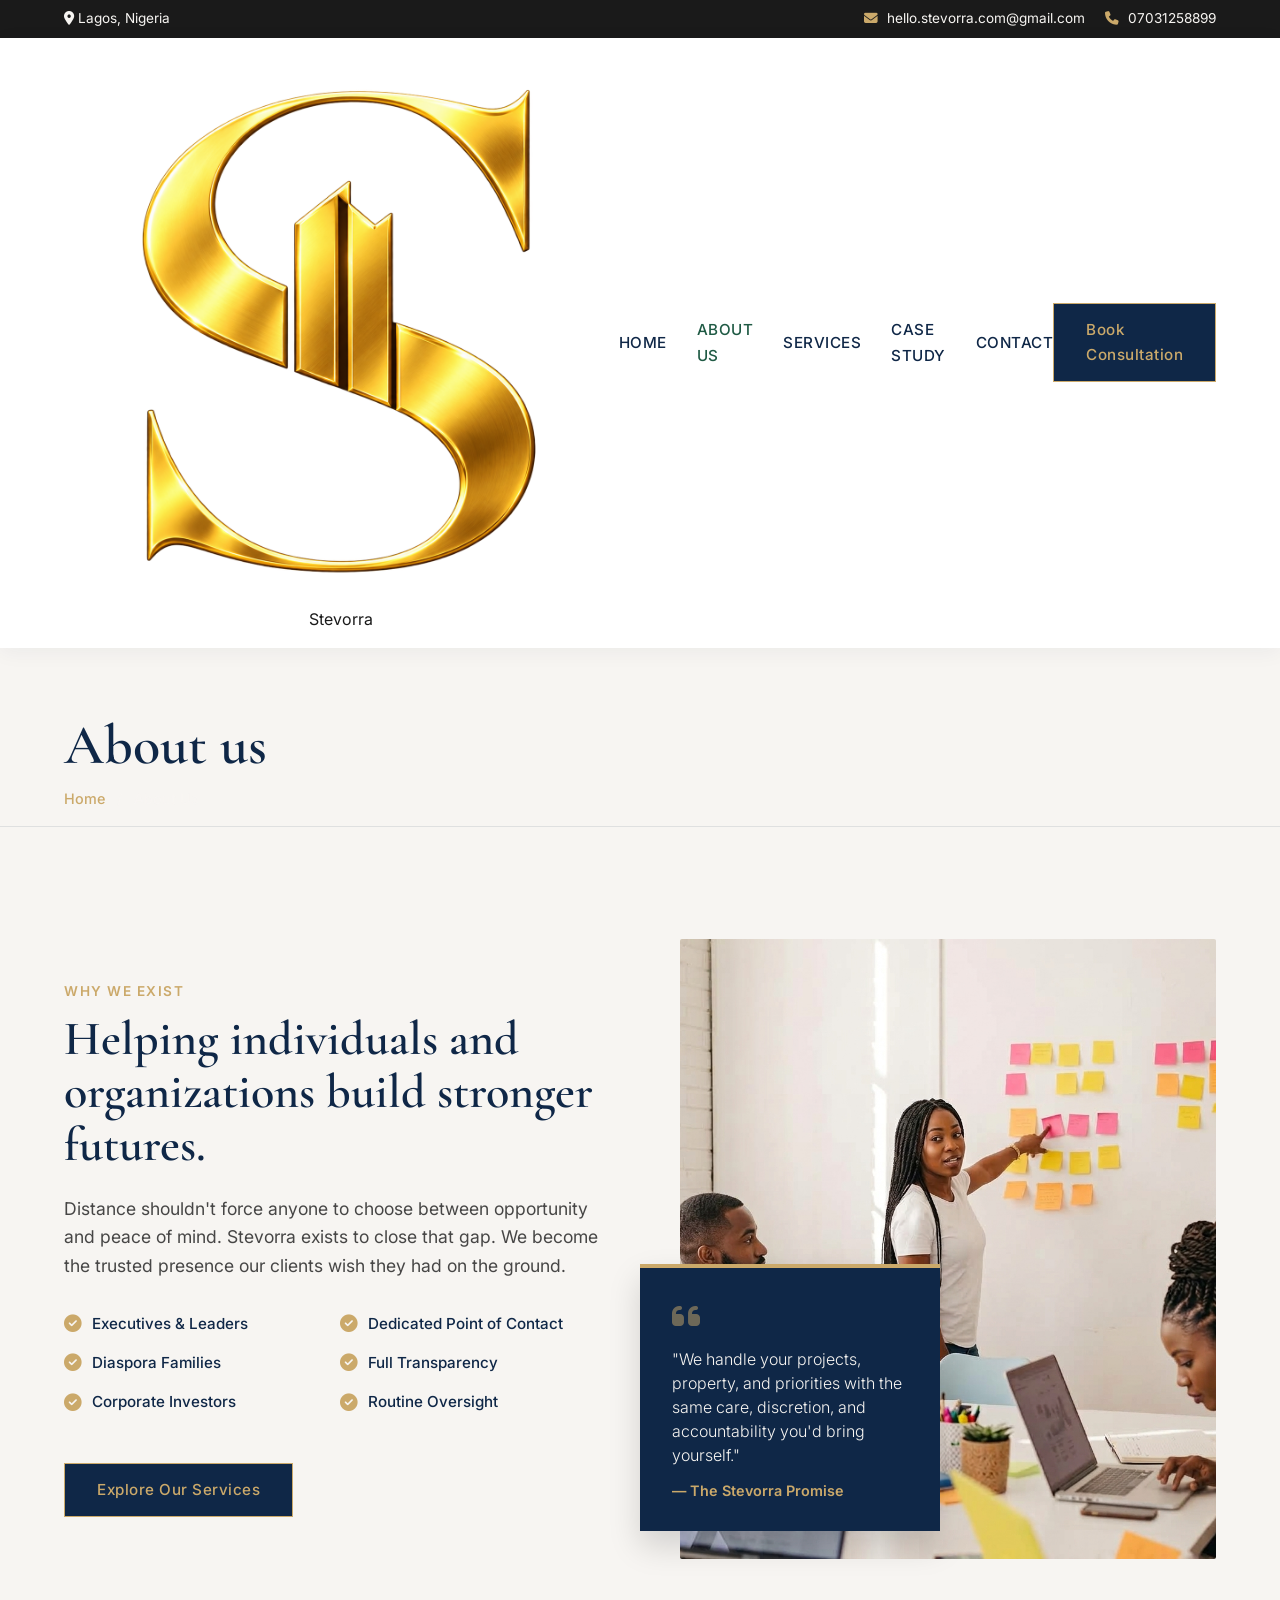
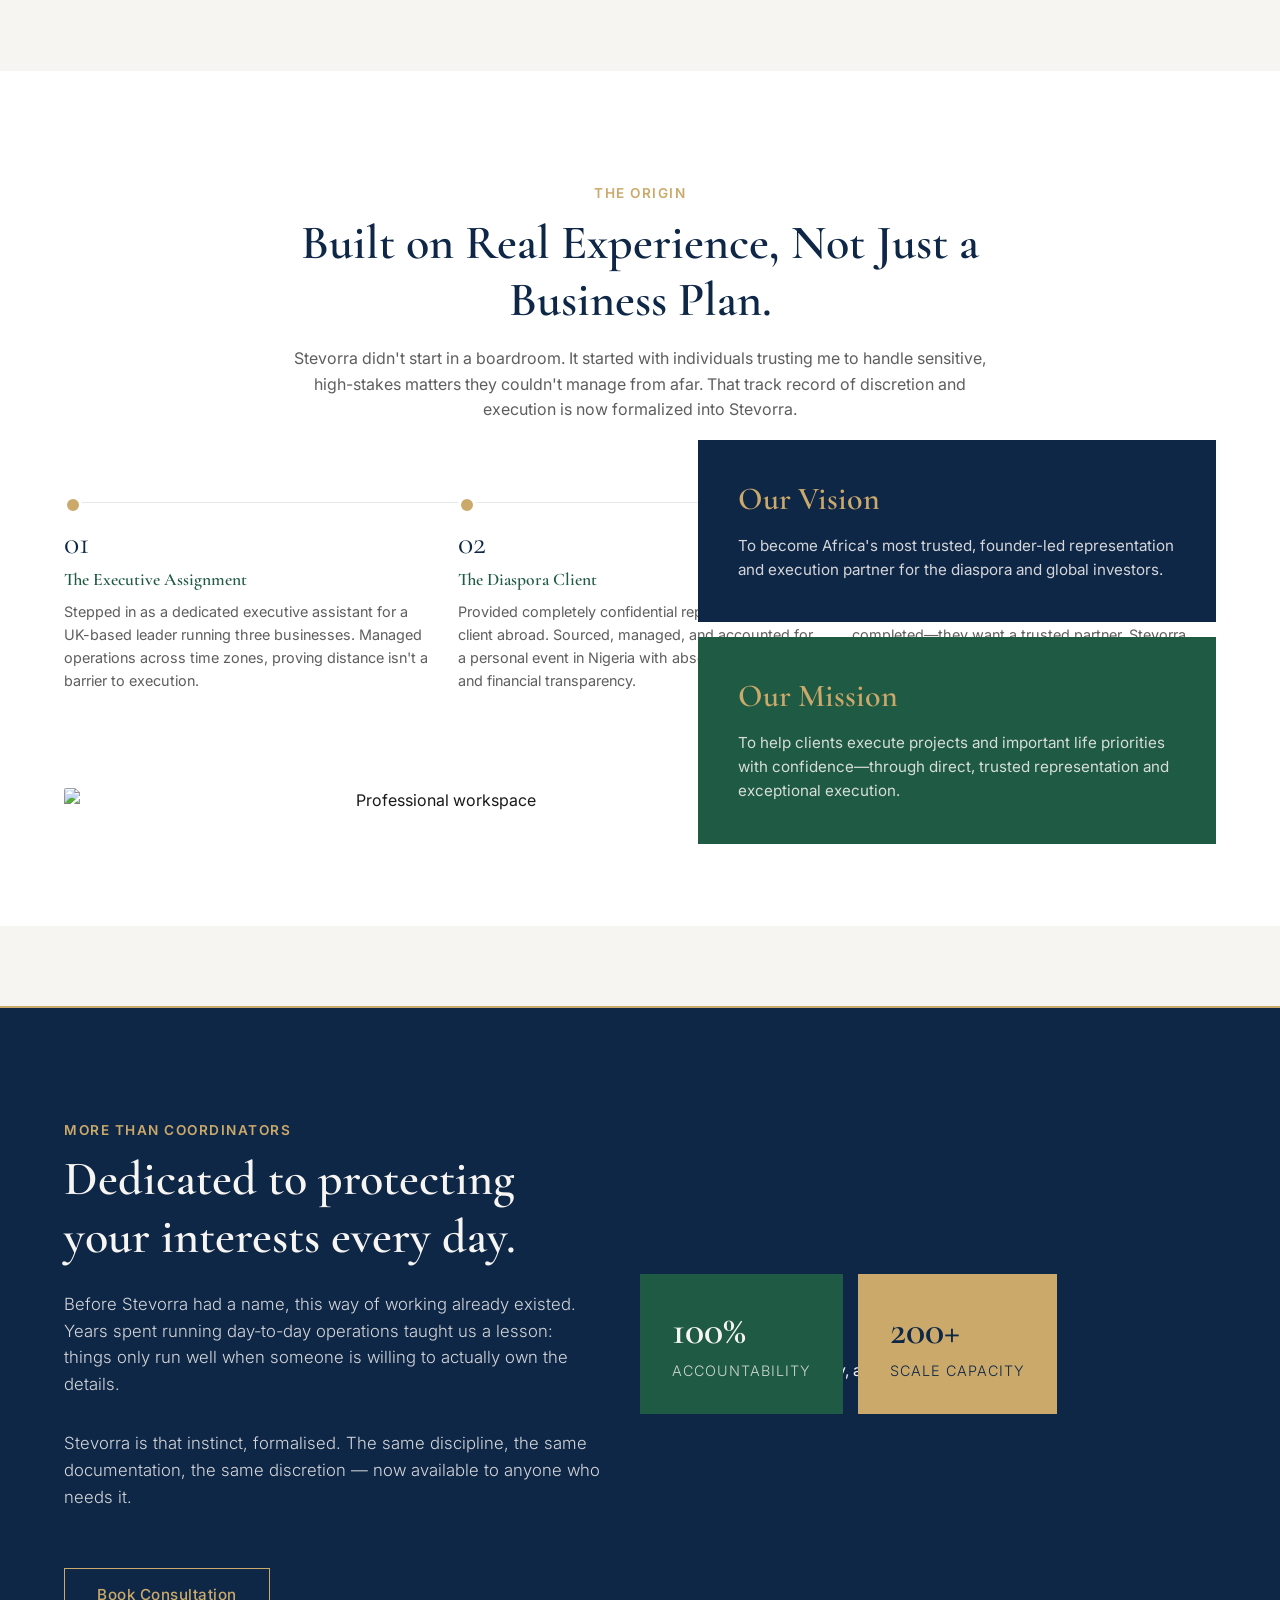
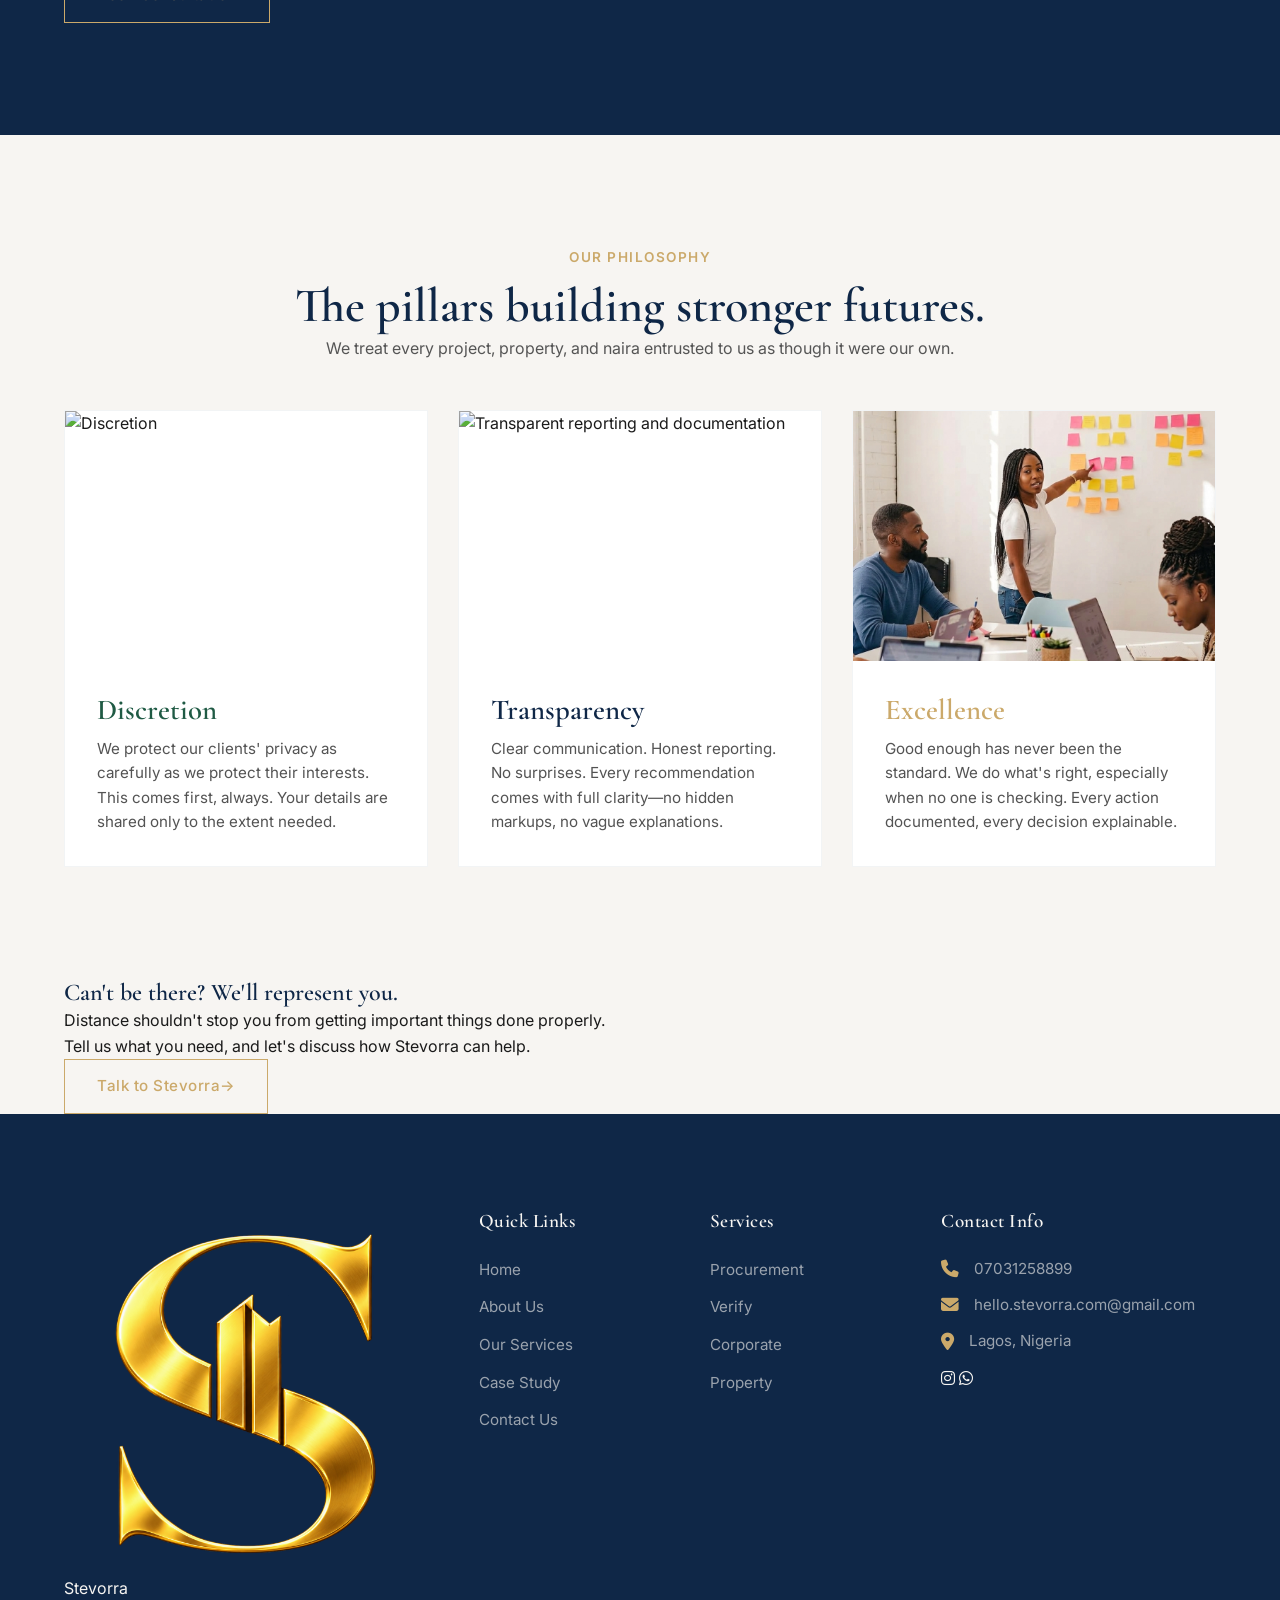
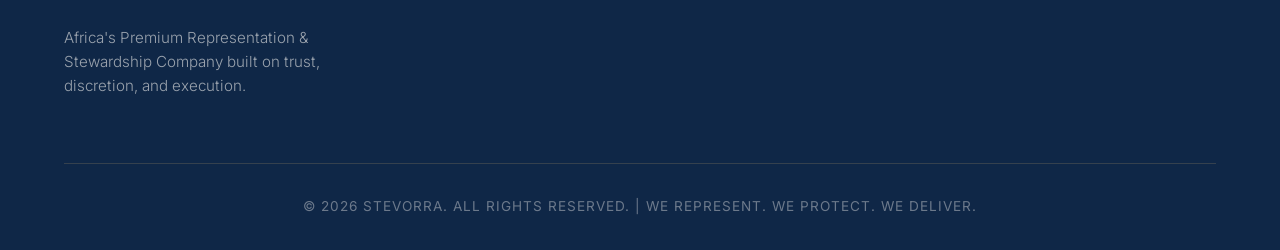
==== commit 8a097a19: "Fix image and CSS paths for GitHub deployment - rename Images folder to images (lowercase) and stand" ====
--- a/about.html
+++ b/about.html
@@ -90,7 +90,7 @@
             </div>
             
             <div class="exist-image-wrap reveal-right">
-                <img src="/Images/corporate.jpeg" alt="Business leadership and strategic planning">
+                <img src="images/corporate.jpeg" alt="Business leadership and strategic planning">
                 <div class="quote-box">
                     <i class="fa-solid fa-quote-left"></i>
                     <p>"We handle your projects, property, and priorities with the same care, discretion, and accountability you'd bring yourself."</p>
@@ -206,7 +206,7 @@
                 <!-- Value 3 -->
                 <div class="value-card reveal delay-3">
                     <div class="value-img">
-                        <img src="/Images/corporate.jpeg" alt="Excellence">
+                        <img src="images/corporate.jpeg" alt="Excellence">
                     </div>
                     <div class="value-content">
                         <h3 style="color: var(--champagne-gold);">Excellence</h3>
@@ -221,7 +221,7 @@
     <!-- <section class="contact-section section-padding">
         <div class="container contact-grid">
             <div class="contact-image reveal-left">
-                <img src="/Images/corporate.jpeg" alt="Professional consultation and business strategy" style="height: 100%; object-fit: cover;">
+                <img src="images/corporate.jpeg" alt="Professional consultation and business strategy" style="height: 100%; object-fit: cover;">
             </div>
             <div class="form-container reveal-right">
                 <span class="subtitle">Let's Talk Business</span>
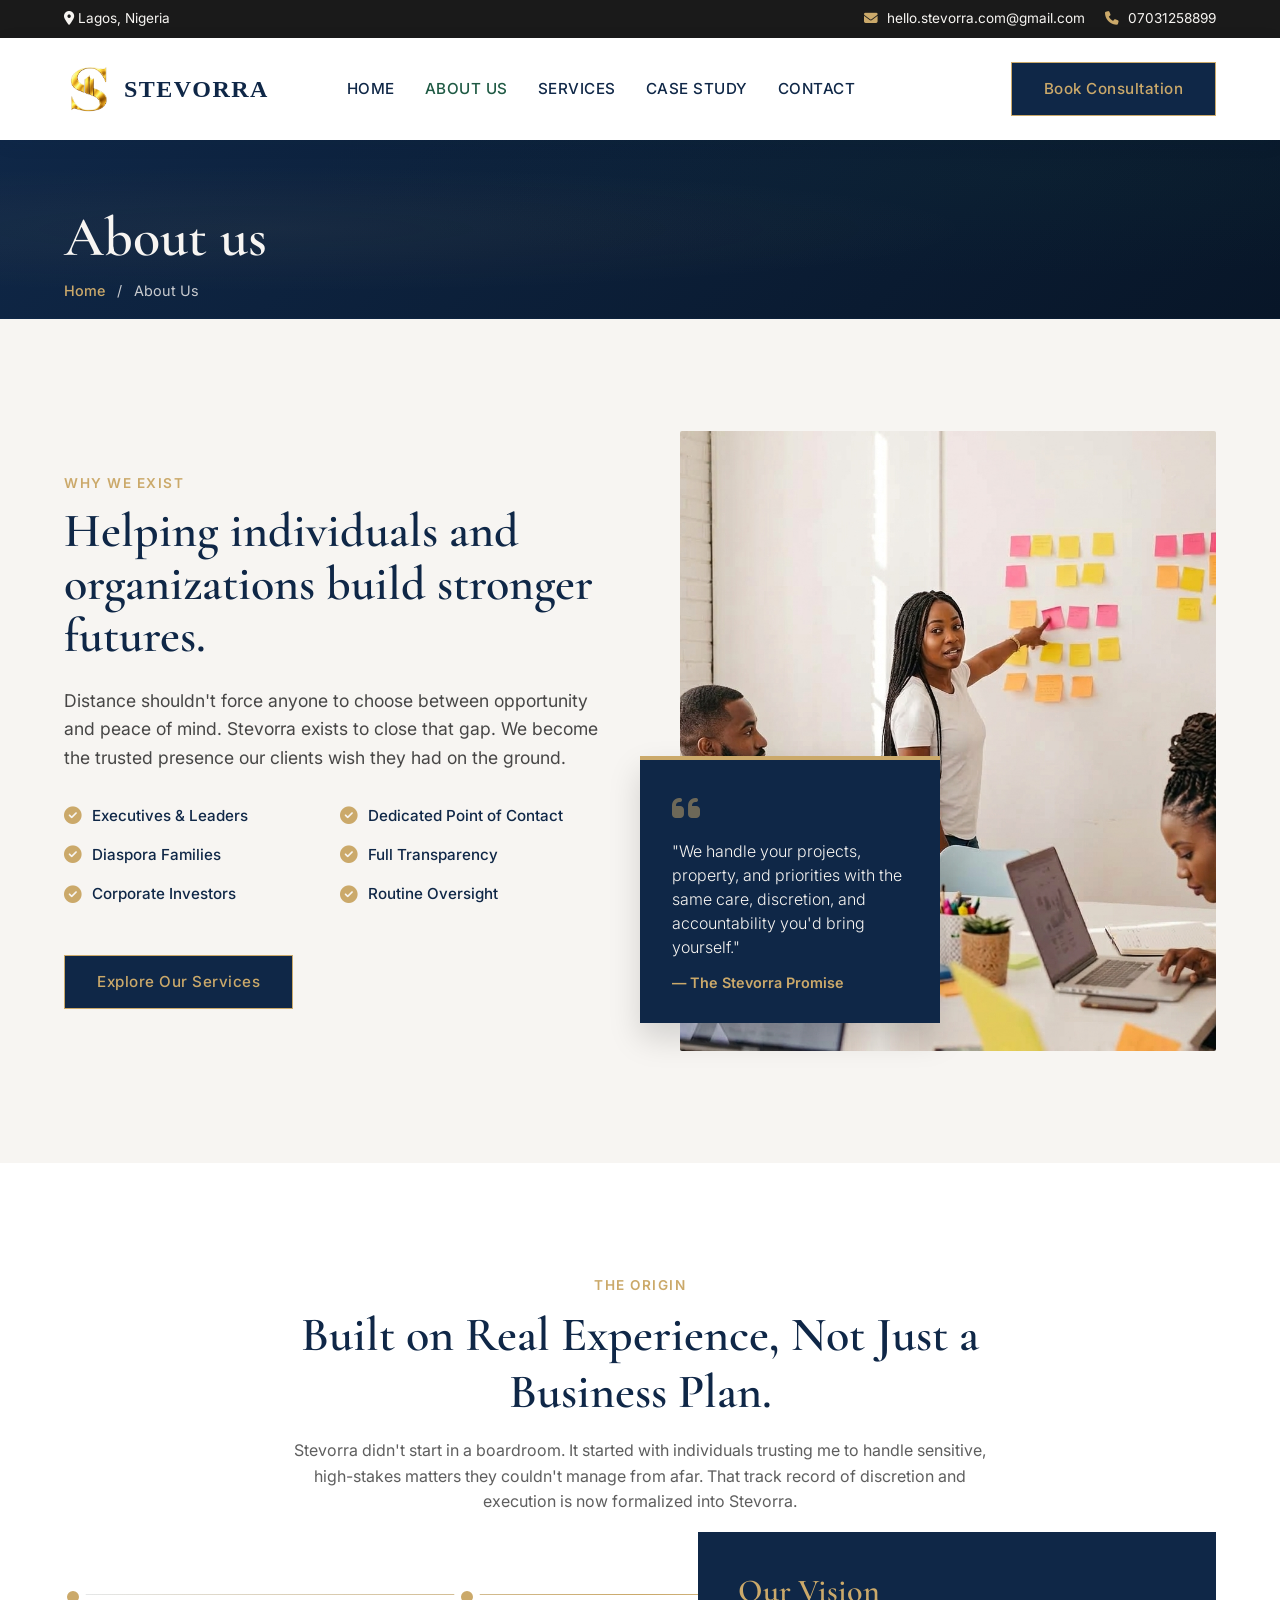
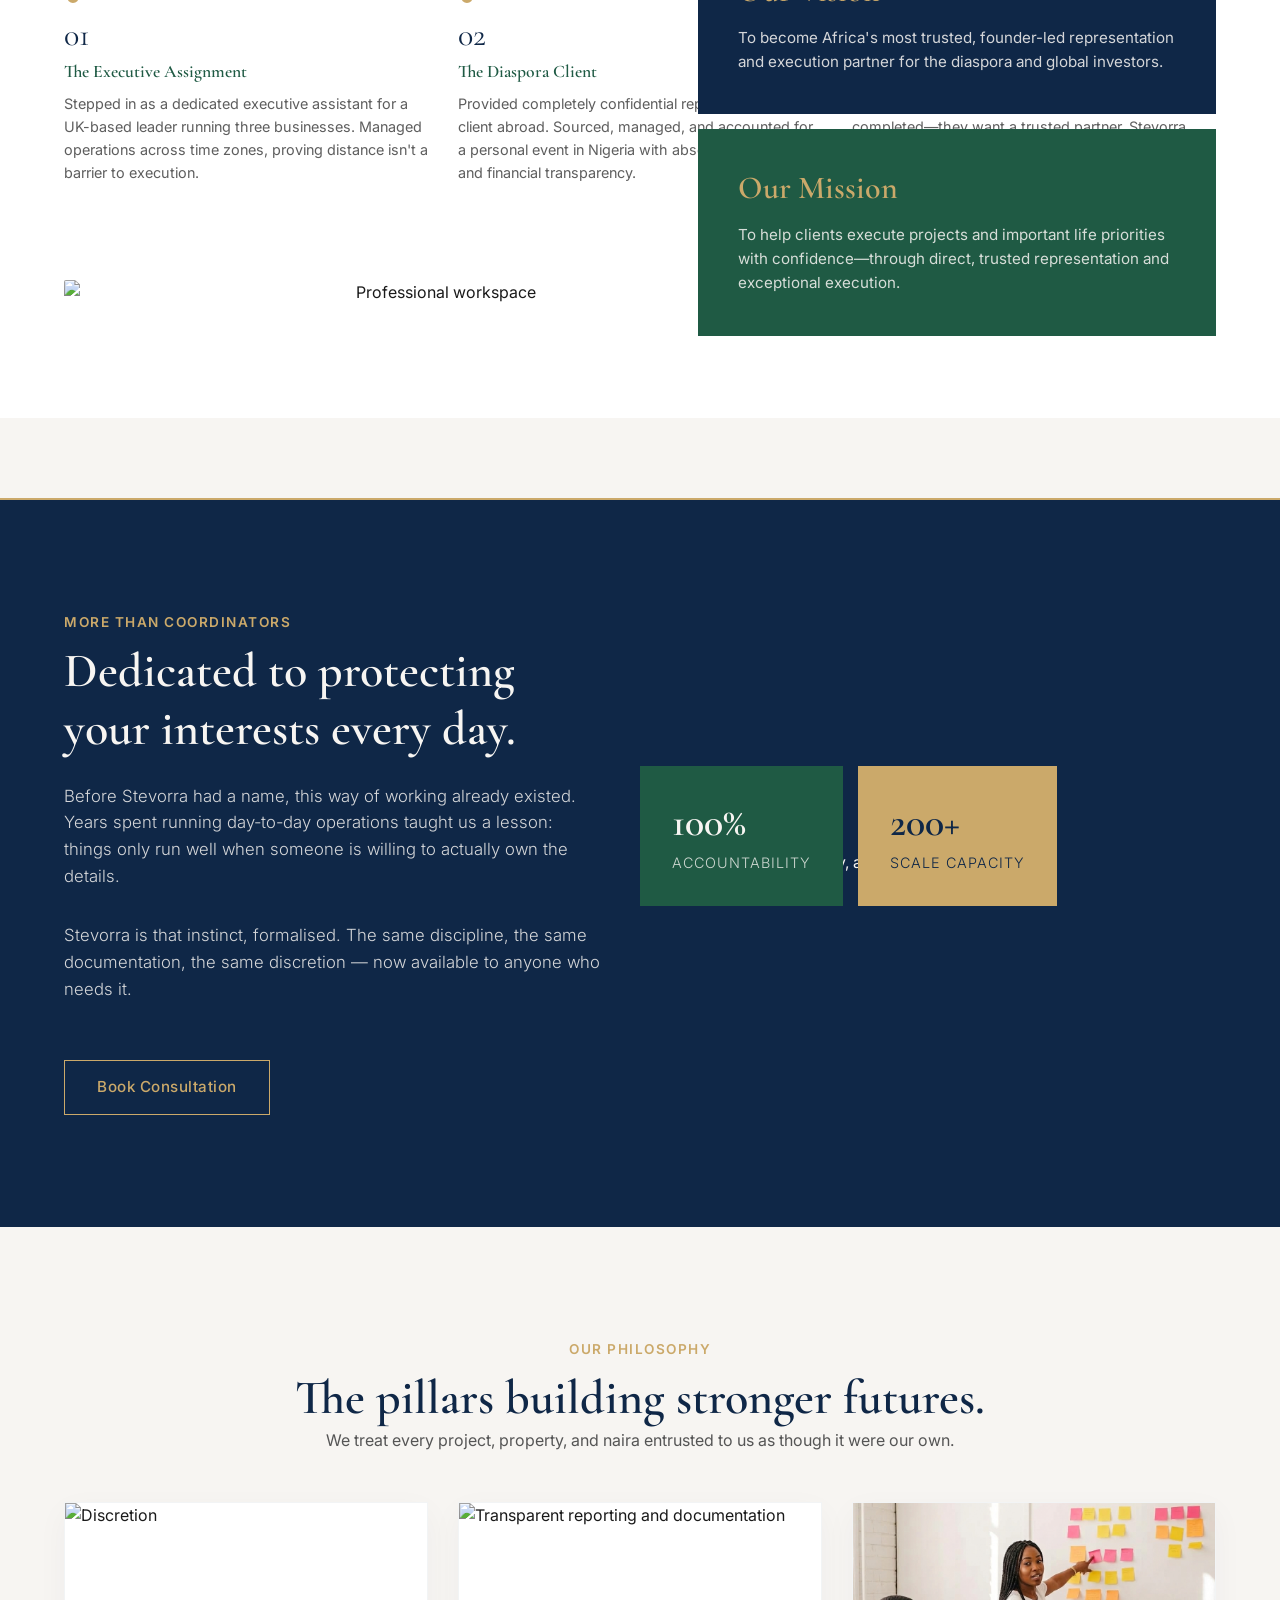
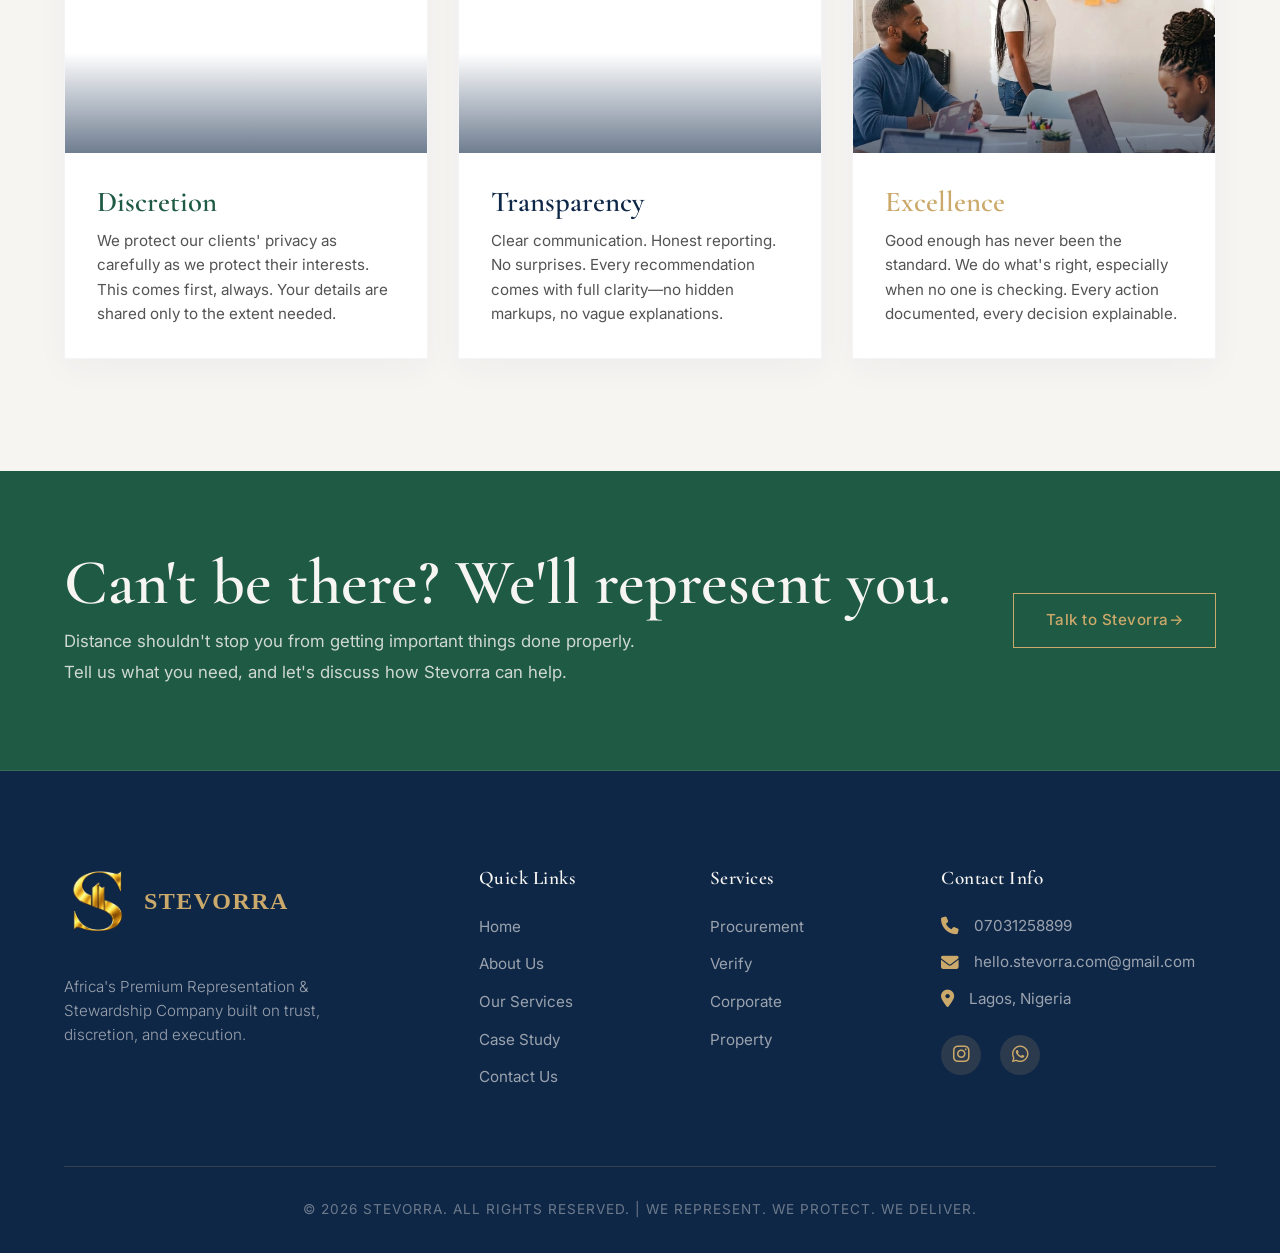
==== commit 12e86c79: "Fix CSS file casing - rename Styles.css to styles.css for GitHub compatibility" ====
--- a/about.html
+++ b/about.html
@@ -12,7 +12,7 @@
     
     <!-- FontAwesome -->
     <link rel="stylesheet" href="https://cdnjs.cloudflare.com/ajax/libs/font-awesome/6.4.0/css/all.min.css">
-    <link rel="stylesheet" href="css/Styles.css">
+    <link rel="stylesheet" href="css/styles.css">
      <link rel="icon" href="images/logo.png" type="image/x-icon">
      <link rel="stylesheet" href="css/about.css">
     
--- a/css/styles.css
+++ b/css/styles.css
@@ -0,0 +1,897 @@
+:root {
+    --deep-navy: #0F2747;
+    --forest-green: #1F5A44;
+    --ivory: #F7F5F2;
+    --champagne-gold: #CBA96A;
+    --charcoal: #1A1A1A;
+    --white: #FFFFFF;
+
+    --font-heading: 'Cormorant Garamond', serif;
+    --font-body: 'Inter', sans-serif;
+
+    --transition: all 0.4s cubic-bezier(0.4, 0, 0.2, 1);
+}
+
+* {
+    margin: 0;
+    padding: 0;
+    box-sizing: border-box;
+}
+
+body {
+    font-family: var(--font-body);
+    color: var(--charcoal);
+    background-color: var(--ivory);
+    line-height: 1.6;
+    overflow-x: hidden;
+    -webkit-font-smoothing: antialiased;
+}
+
+h1, h2, h3, h4, h5, h6 {
+    font-family: var(--font-heading);
+    color: var(--deep-navy);
+    line-height: 1.2;
+    font-weight: 600;
+}
+
+a {
+    text-decoration: none;
+    color: inherit;
+    transition: var(--transition);
+}
+
+img {
+    max-width: 100%;
+    height: auto;
+    display: block;
+}
+
+.container {
+    width: 90%;
+    max-width: 1200px;
+    margin: 0 auto;
+}
+
+.reveal {
+    opacity: 0;
+    transform: translateY(40px);
+    transition: all 0.8s cubic-bezier(0.5, 0, 0, 1);
+}
+
+.reveal-left {
+    opacity: 0;
+    transform: translateX(-40px);
+    transition: all 0.8s cubic-bezier(0.5, 0, 0, 1);
+}
+
+.reveal-right {
+    opacity: 0;
+    transform: translateX(40px);
+    transition: all 0.8s cubic-bezier(0.5, 0, 0, 1);
+}
+
+.reveal.active, .reveal-left.active, .reveal-right.active {
+    opacity: 1;
+    transform: translate(0, 0);
+}
+
+.delay-1 { transition-delay: 0.1s; }
+.delay-2 { transition-delay: 0.2s; }
+.delay-3 { transition-delay: 0.3s; }
+.delay-4 { transition-delay: 0.4s; }
+
+.btn {
+    display: inline-flex;
+    align-items: center;
+    justify-content: center;
+    padding: 14px 32px;
+    font-family: var(--font-body);
+    font-weight: 500;
+    font-size: 0.95rem;
+    letter-spacing: 0.5px;
+    cursor: pointer;
+    transition: var(--transition);
+    border: 1px solid transparent;
+}
+
+.btn-primary {
+    background-color: var(--deep-navy);
+    color: var(--champagne-gold);
+    border-color: var(--champagne-gold);
+}
+
+.btn-primary:hover {
+    background-color: var(--forest-green);
+    color: var(--ivory);
+    border-color: var(--forest-green);
+}
+
+.btn-outline,
+.btn-outline-light {
+    background-color: transparent;
+    border-color: var(--champagne-gold);
+    color: var(--champagne-gold);
+}
+
+.btn-outline:hover,
+.btn-outline-light:hover {
+    background-color: var(--champagne-gold);
+    color: var(--deep-navy);
+}
+
+.why-stevorra-grid {
+    display: grid;
+    grid-template-columns: 1fr;
+    gap: 0.9rem;
+    margin: 2rem 0 2.5rem;
+    align-items: stretch;
+    max-width: 760px;
+}
+
+.why-card {
+    display: flex;
+    align-items: stretch;
+    background: rgba(255, 255, 255, 0.88);
+    border: 1px solid rgba(15, 39, 71, 0.08);
+    border-radius: 18px;
+    overflow: hidden;
+    box-shadow: 0 8px 20px rgba(15, 39, 71, 0.04);
+    transition: var(--transition);
+    min-height: 68px;
+    width: 100%;
+}
+
+.why-card:hover {
+    transform: translateY(-2px);
+    box-shadow: 0 12px 24px rgba(15, 39, 71, 0.08);
+}
+
+.why-card-icon {
+    width: 88px;
+    display: flex;
+    align-items: center;
+    justify-content: center;
+    background: var(--deep-navy);
+    color: var(--champagne-gold);
+    font-size: 1.25rem;
+    flex-shrink: 0;
+}
+
+.why-card-copy {
+    display: flex;
+    flex-direction: column;
+    justify-content: center;
+    min-width: 0;
+    flex: 1;
+    padding: 0.9rem 1rem 0.9rem 1rem;
+}
+
+.why-card h3 {
+    font-size: 1.15rem;
+    margin: 0 0 0.28rem;
+    line-height: 1.2;
+    font-weight: 600;
+}
+
+.why-card p {
+    color: rgba(26, 26, 26, 0.74);
+    font-size: 0.8rem;
+    line-height: 1.45;
+    margin: 0;
+}
+
+@media (max-width: 768px) {
+    .why-stevorra-grid {
+        gap: 0.75rem;
+        max-width: 100%;
+    }
+
+    .why-card {
+        min-height: 104px;
+        display: flex;
+        align-items: stretch;
+    }
+
+    .why-card-icon {
+        width: 74px;
+        font-size: 1.2rem;
+        flex-shrink: 0;
+    }
+
+    .why-card-copy {
+        padding: 0.7rem 0.8rem 0.7rem 0.8rem;
+        display: flex;
+        flex-direction: column;
+        justify-content: center;
+    }
+
+    .why-card h3 {
+        font-size: 1rem;
+        margin-bottom: 0.18rem;
+    }
+
+    .why-card p {
+        font-size: 0.76rem;
+        line-height: 1.45;
+    }
+}
+
+@media (max-width: 480px) {
+    .why-card {
+        min-height: 100px;
+    }
+
+    .why-card-icon {
+        width: 68px;
+        font-size: 1.05rem;
+    }
+
+    .why-card-copy {
+        padding: 0.7rem 0.75rem;
+    }
+}
+
+.section-padding {
+    padding: 6rem 0;
+}
+
+.subtitle {
+    color: var(--champagne-gold);
+    font-weight: 600;
+    text-transform: uppercase;
+    letter-spacing: 1.5px;
+    font-size: 0.85rem;
+    margin-bottom: 10px;
+    display: block;
+}
+
+.top-bar {
+    background-color: var(--charcoal);
+    color: var(--ivory);
+    padding: 8px 0;
+    font-size: 0.85rem;
+}
+
+.top-bar .container {
+    display: flex;
+    justify-content: space-between;
+    align-items: center;
+}
+
+.top-bar-contact {
+    display: flex;
+    gap: 20px;
+}
+
+.top-bar-contact i {
+    color: var(--champagne-gold);
+    margin-right: 5px;
+}
+
+.navbar {
+    background-color: var(--white);
+    padding: 15px 0;
+    position: sticky;
+    top: 0;
+    z-index: 1000;
+    box-shadow: 0 4px 20px rgba(15, 39, 71, 0.05);
+}
+
+.navbar .container {
+    display: flex;
+    justify-content: space-between;
+    align-items: center;
+}
+
+.navbar-actions {
+    display: flex;
+    align-items: center;
+    gap: 12px;
+    margin-left: auto;
+}
+
+.nav-links {
+    margin: 0 auto;
+}
+
+.logo {
+    display: flex;
+    align-items: center;
+    justify-content: center;
+    min-height: 72px;
+}
+
+.brand-logo {
+    display: block;
+    width: auto;
+    height: 70px;
+    object-fit: contain;
+    filter: drop-shadow(0 6px 10px rgba(15, 39, 71, 0.12));
+}
+
+.brand-lockup {
+    display: grid;
+    grid-template-columns: 50px auto;
+    column-gap: 10px;
+    align-items: center;
+    text-align: left;
+}
+
+.brand-mark {
+    display: block;
+    width: 50px;
+    height: 50px;
+    object-fit: contain;
+}
+
+.brand-wordmark,
+.footer-brand-copy .brand-wordmark {
+    color: var(--deep-navy);
+    font-family: Georgia, 'Times New Roman', serif;
+    font-size: 1.5rem;
+    font-weight: 700;
+    letter-spacing: 1.5px;
+    line-height: 1;
+    text-transform: uppercase;
+}
+
+.logo-main {
+    font-family: var(--font-heading);
+    font-size: 2.2rem;
+    color: var(--deep-navy);
+    font-weight: 700;
+    letter-spacing: 2px;
+    line-height: 1;
+}
+
+.logo-sub {
+    font-family: var(--font-body);
+    font-size: 0.6rem;
+    color: var(--champagne-gold);
+    text-transform: uppercase;
+    letter-spacing: 1.5px;
+    margin-top: 4px;
+    font-weight: 500;
+}
+
+.footer-logo {
+    display: flex;
+    flex-direction: column;
+    align-items: flex-start;
+}
+
+.footer-brand-logo {
+    display: block;
+    width: auto;
+    height: 110px;
+    object-fit: contain;
+    margin-bottom: 1rem;
+    filter: drop-shadow(0 4px 10px rgba(0, 0, 0, 0.2));
+}
+
+.footer-brand-lockup {
+    display: flex;
+    align-items: center;
+    gap: 12px;
+    margin-bottom: 1rem;
+}
+
+.footer-brand-mark {
+    display: block;
+    width: 68px;
+    height: 68px;
+    object-fit: contain;
+}
+
+.footer-brand-copy {
+    display: grid;
+    min-width: 0;
+}
+
+.footer-brand-copy .brand-wordmark {
+    color: var(--champagne-gold);
+}
+
+.nav-links {
+    display: flex;
+    gap: 30px;
+    list-style: none;
+    align-items: center;
+}
+
+.nav-links a {
+    font-size: 0.95rem;
+    font-weight: 500;
+    color: var(--deep-navy);
+    text-transform: uppercase;
+    letter-spacing: 0.5px;
+}
+
+.nav-links a:hover,
+.nav-links a.active {
+    color: var(--forest-green);
+}
+
+.page-header {
+    background: linear-gradient(135deg, var(--deep-navy) 0%, #081628 100%);
+    padding: 5.5rem 0 4rem 0;
+    border-bottom: 3px solid var(--champagne-gold);
+    position: relative;
+    overflow: hidden;
+}
+
+.page-header::before {
+    content: '';
+    position: absolute;
+    top: 0;
+    left: 0;
+    width: 100%;
+    height: 100%;
+    background:
+        radial-gradient(ellipse at 20% 50%, rgba(203, 169, 106, 0.06) 0%, transparent 50%),
+        radial-gradient(ellipse at 80% 20%, rgba(31, 90, 68, 0.08) 0%, transparent 50%);
+    pointer-events: none;
+}
+
+.page-header .container {
+    position: relative;
+    z-index: 1;
+}
+
+.page-header h1 {
+    font-size: 3.5rem;
+    margin-bottom: 0.75rem;
+    color: var(--ivory);
+}
+
+.breadcrumbs {
+    font-size: 0.9rem;
+    color: rgba(247, 245, 242, 0.8);
+}
+
+.breadcrumbs a {
+    color: var(--champagne-gold);
+    font-weight: 500;
+}
+/* Pre-Footer CTA */
+        .pre-footer {
+            background: var(--forest-green);
+                    padding: 4rem 0;
+            border-bottom: 1px solid rgba(255,255,255,0.1);
+        }
+        
+        .pre-footer-content {
+            display: flex;
+            justify-content: space-between;
+            align-items: center;
+            gap: 3rem;
+            padding: 1rem 0;
+        }
+
+        /* .pre-footer-copy {
+            max-width: 720px;
+        } */
+
+        .pre-footer-copy .subtitle {
+            color: var(--champagne-gold);
+            margin-bottom: 0.8rem;
+        }
+
+        .pre-footer h2 {
+            color: var(--ivory);
+            margin-bottom: 0.8rem;
+            font-size: clamp(2.4rem, 5vw, 4rem);
+            line-height: 1;
+        }
+
+        .pre-footer-copy p {
+            color: rgba(247, 245, 242, 0.82);
+            font-size: 1.05rem;
+            margin: 0.25rem 0;
+        }
+
+        .pre-footer .btn {
+            flex-shrink: 0;
+        }
+
+
+/* =========================================
+   PREMIUM SOLO-FOUNDER ENHANCEMENTS
+   ========================================= */
+
+/* 1. Floating WhatsApp Button */
+.whatsapp-float {
+    position: fixed;
+    bottom: 30px;
+    right: 30px;
+    background-color: #25D366;
+    color: white;
+    width: 60px;
+    height: 60px;
+    border-radius: 50%;
+    display: flex;
+    align-items: center;
+    justify-content: center;
+    font-size: 32px;
+    box-shadow: 0 4px 12px rgba(37, 211, 102, 0.4);
+    z-index: 9999;
+    transition: var(--transition);
+    border: 2px solid var(--white);
+}
+
+.whatsapp-float:hover {
+    transform: scale(1.1) translateY(-3px);
+    box-shadow: 0 8px 20px rgba(37, 211, 102, 0.5);
+    background-color: #20BA5A;
+}
+
+/* 2. Enhance Timeline for Solo Journey */
+.timeline-horizontal::before {
+    background: linear-gradient(90deg, transparent, var(--champagne-gold), transparent);
+    height: 2px;
+}
+
+.timeline-item::before {
+    width: 16px;
+    height: 16px;
+    background-color: var(--deep-navy);
+    border: 3px solid var(--champagne-gold);
+    box-shadow: 0 0 0 4px var(--white);
+}
+
+/* 3. Refine Value Cards for Elegance */
+.value-card {
+    border: none;
+    box-shadow: 0 10px 30px rgba(15, 39, 71, 0.04);
+    transition: var(--transition);
+}
+
+.value-card:hover {
+    transform: translateY(-8px);
+    box-shadow: 0 20px 40px rgba(15, 39, 71, 0.08);
+}
+
+.value-img {
+    position: relative;
+    overflow: hidden;
+}
+
+.value-img::after {
+    content: '';
+    position: absolute;
+    bottom: 0;
+    left: 0;
+    width: 100%;
+    height: 40%;
+    background: linear-gradient(to top, rgba(15, 39, 71, 0.6), transparent);
+}
+ /* Homepage FAQ Section */
+        .homepage-faq-section {
+            background: var(--ivory);
+        }
+
+        .homepage-faq-grid {
+            display: grid;
+            grid-template-columns: minmax(260px, 0.8fr) minmax(0, 1.2fr);
+            gap: 5rem;
+            align-items: start;
+        }
+
+        .homepage-faq-intro {
+            position: sticky;
+            top: 120px;
+        }
+
+        .homepage-faq-intro h2 {
+            font-size: clamp(2.3rem, 4vw, 3.3rem);
+            margin-bottom: 1rem;
+        }
+
+        .homepage-faq-intro p {
+            color: rgba(26, 26, 26, 0.72);
+            font-size: 1rem;
+            margin-bottom: 2rem;
+            max-width: 340px;
+        }
+
+        .homepage-accordion {
+            display: flex;
+            flex-direction: column;
+            gap: 0.85rem;
+        }
+
+        .homepage-accordion details {
+            background: var(--white);
+            border: 1px solid rgba(15, 39, 71, 0.1);
+            transition: var(--transition);
+        }
+
+        .homepage-accordion details[open] {
+            border-color: rgba(203, 169, 106, 0.55);
+        }
+
+        .homepage-accordion summary {
+            align-items: center;
+            color: var(--deep-navy);
+            cursor: pointer;
+            display: flex;
+            font-size: 1.05rem;
+            font-weight: 600;
+            justify-content: space-between;
+            list-style: none;
+            padding: 1.25rem 1.5rem;
+            gap: 1rem;
+        }
+
+        .homepage-accordion summary::-webkit-details-marker {
+            display: none;
+        }
+
+        .homepage-accordion summary::after {
+            color: var(--champagne-gold);
+            content: '+';
+            flex-shrink: 0;
+            font-family: var(--font-heading);
+            font-size: 1.7rem;
+            font-weight: 400;
+            line-height: 1;
+        }
+
+        .homepage-accordion details[open] summary::after {
+            content: '-';
+        }
+
+        .homepage-accordion details p {
+            color: rgba(26, 26, 26, 0.72);
+            font-size: 0.95rem;
+            line-height: 1.65;
+            margin: 0;
+            padding: 0 1.5rem 1.35rem;
+        }
+
+
+
+.footer {
+    background-color: var(--deep-navy);
+    color: var(--ivory);
+    padding: 6rem 0 2rem 0;
+}
+
+.footer-grid {
+    display: grid;
+    grid-template-columns: 2fr 1fr 1fr 1.5fr;
+    gap: 3rem;
+    margin-bottom: 4rem;
+}
+
+.footer-logo .logo-main {
+    color: var(--champagne-gold);
+}
+
+.footer-logo p {
+    margin-top: 1.5rem;
+    color: rgba(247, 245, 242, 0.6);
+    font-size: 0.95rem;
+    max-width: 300px;
+    font-weight: 300;
+}
+
+.footer-col h4 {
+    color: var(--ivory);
+    font-size: 1.2rem;
+    margin-bottom: 1.5rem;
+    letter-spacing: 0.5px;
+}
+
+.footer-links {
+    list-style: none;
+}
+
+.footer-links li {
+    margin-bottom: 12px;
+}
+
+.footer-links a {
+    color: rgba(247, 245, 242, 0.6);
+    font-size: 0.95rem;
+    transition: var(--transition);
+}
+
+.footer-links a:hover {
+    color: var(--champagne-gold);
+    padding-left: 5px;
+}
+
+.footer-contact li {
+    display: flex;
+    align-items: center;
+    color: rgba(247, 245, 242, 0.6);
+    margin-bottom: 12px;
+    font-size: 0.95rem;
+}
+
+.footer-contact i {
+    color: var(--champagne-gold);
+    margin-right: 15px;
+    font-size: 1.1rem;
+}
+
+.footer-socials {
+    display: flex;
+    gap: 1.2rem;
+    margin-top: 1.5rem;
+}
+
+.footer-socials a {
+    display: inline-flex;
+    align-items: center;
+    justify-content: center;
+    width: 40px;
+    height: 40px;
+    border-radius: 50%;
+    background-color: rgba(203, 169, 106, 0.15);
+    color: var(--champagne-gold);
+    font-size: 1.2rem;
+    transition: all 0.3s ease;
+}
+
+.footer-socials a:hover {
+    background-color: var(--champagne-gold);
+    color: var(--deep-navy);
+    transform: translateY(-3px);
+}
+
+.footer-bottom {
+    text-align: center;
+    padding-top: 2rem;
+    border-top: 1px solid rgba(203, 169, 106, 0.2);
+    color: rgba(247, 245, 242, 0.4);
+    font-size: 0.85rem;
+    text-transform: uppercase;
+    letter-spacing: 1px;
+}
+
+@media (max-width: 992px) {
+    .footer-grid {
+        grid-template-columns: 1fr 1fr;
+    }
+
+    .pre-footer-content {
+        flex-direction: column;
+        gap: 20px;
+        text-align: center;
+    }
+
+    .page-header h1 {
+        font-size: 2.5rem;
+        color: var(--ivory);
+    }
+}
+
+@media (max-width: 768px) {
+    /* 4. Mobile adjustment for WhatsApp */
+     .whatsapp-float {
+        width: 50px;
+        height: 50px;
+        font-size: 26px;
+        bottom: 20px;
+        right: 20px;
+    }
+    .top-bar {
+        padding: 10px 0;
+    }
+
+    .top-bar .container {
+        justify-content: center;
+        text-align: center;
+    }
+
+    .nav-links {
+        display: none;
+    }
+
+    .navbar .container {
+        gap: 12px;
+    }
+
+    .logo-main {
+        font-size: 1.7rem;
+        letter-spacing: 1px;
+    }
+
+    .logo-sub {
+        font-size: 0.55rem;
+        letter-spacing: 1px;
+    }
+
+    .section-padding {
+        padding: 4.5rem 0;
+    }
+
+    .page-header {
+        padding: 4rem 0 3rem 0;
+    }
+
+    .page-header h1 {
+        font-size: 2.2rem;
+        color: var(--ivory);
+    }
+     .homepage-faq-grid {
+                grid-template-columns: 1fr;
+                gap: 2.5rem;
+            }
+
+            .homepage-faq-intro {
+                position: static;
+            }
+
+            .homepage-faq-intro p {
+                max-width: 100%;
+            }
+
+            .homepage-accordion summary {
+                font-size: 0.95rem;
+                padding: 1.1rem 1.15rem;
+            }
+
+            .homepage-accordion details p {
+                font-size: 0.9rem;
+                padding: 0 1.15rem 1.2rem;
+            }
+
+    .pre-footer {
+        padding: 4rem 0;
+    }
+
+    .pre-footer h2 {
+        font-size: 2rem;
+    }
+
+    .top-bar-contact {
+        display: none;
+    }
+
+    .footer-grid {
+        grid-template-columns: 1fr;
+    }
+
+    .footer {
+        padding-top: 4.5rem;
+    }
+}
+
+@media (max-width: 480px) {
+    .container {
+        width: 88%;
+    }
+
+    .logo-main {
+        font-size: 1.45rem;
+    }
+
+    .logo-sub {
+        font-size: 0.5rem;
+        letter-spacing: 0.8px;
+    }
+
+    .section-padding {
+        padding: 3.8rem 0;
+    }
+
+    .page-header {
+        padding-top: 2.6rem;
+    }
+
+    .page-header h1 {
+        font-size: 1.9rem;
+    }
+
+    .pre-footer h2 {
+        font-size: 1.65rem;
+    }
+
+    .btn {
+        padding: 12px 20px;
+        font-size: 0.85rem;
+    }
+}
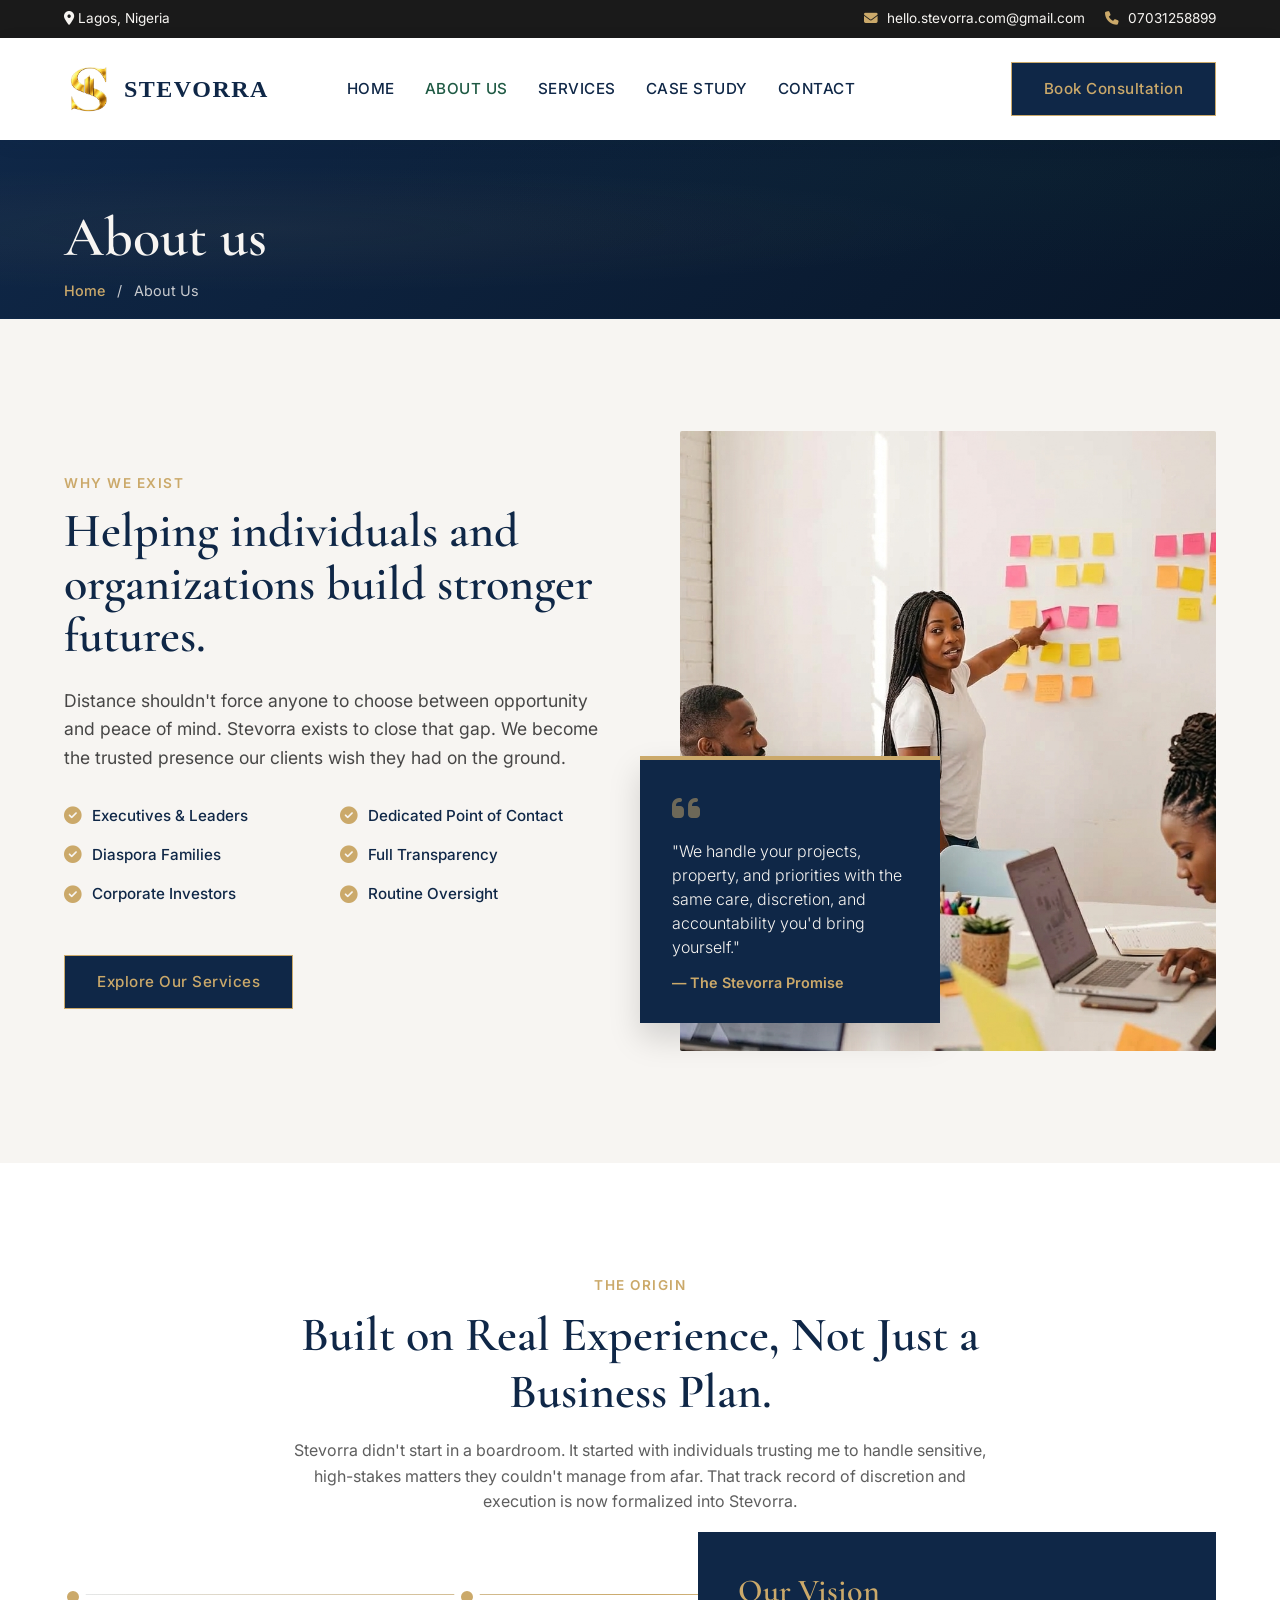
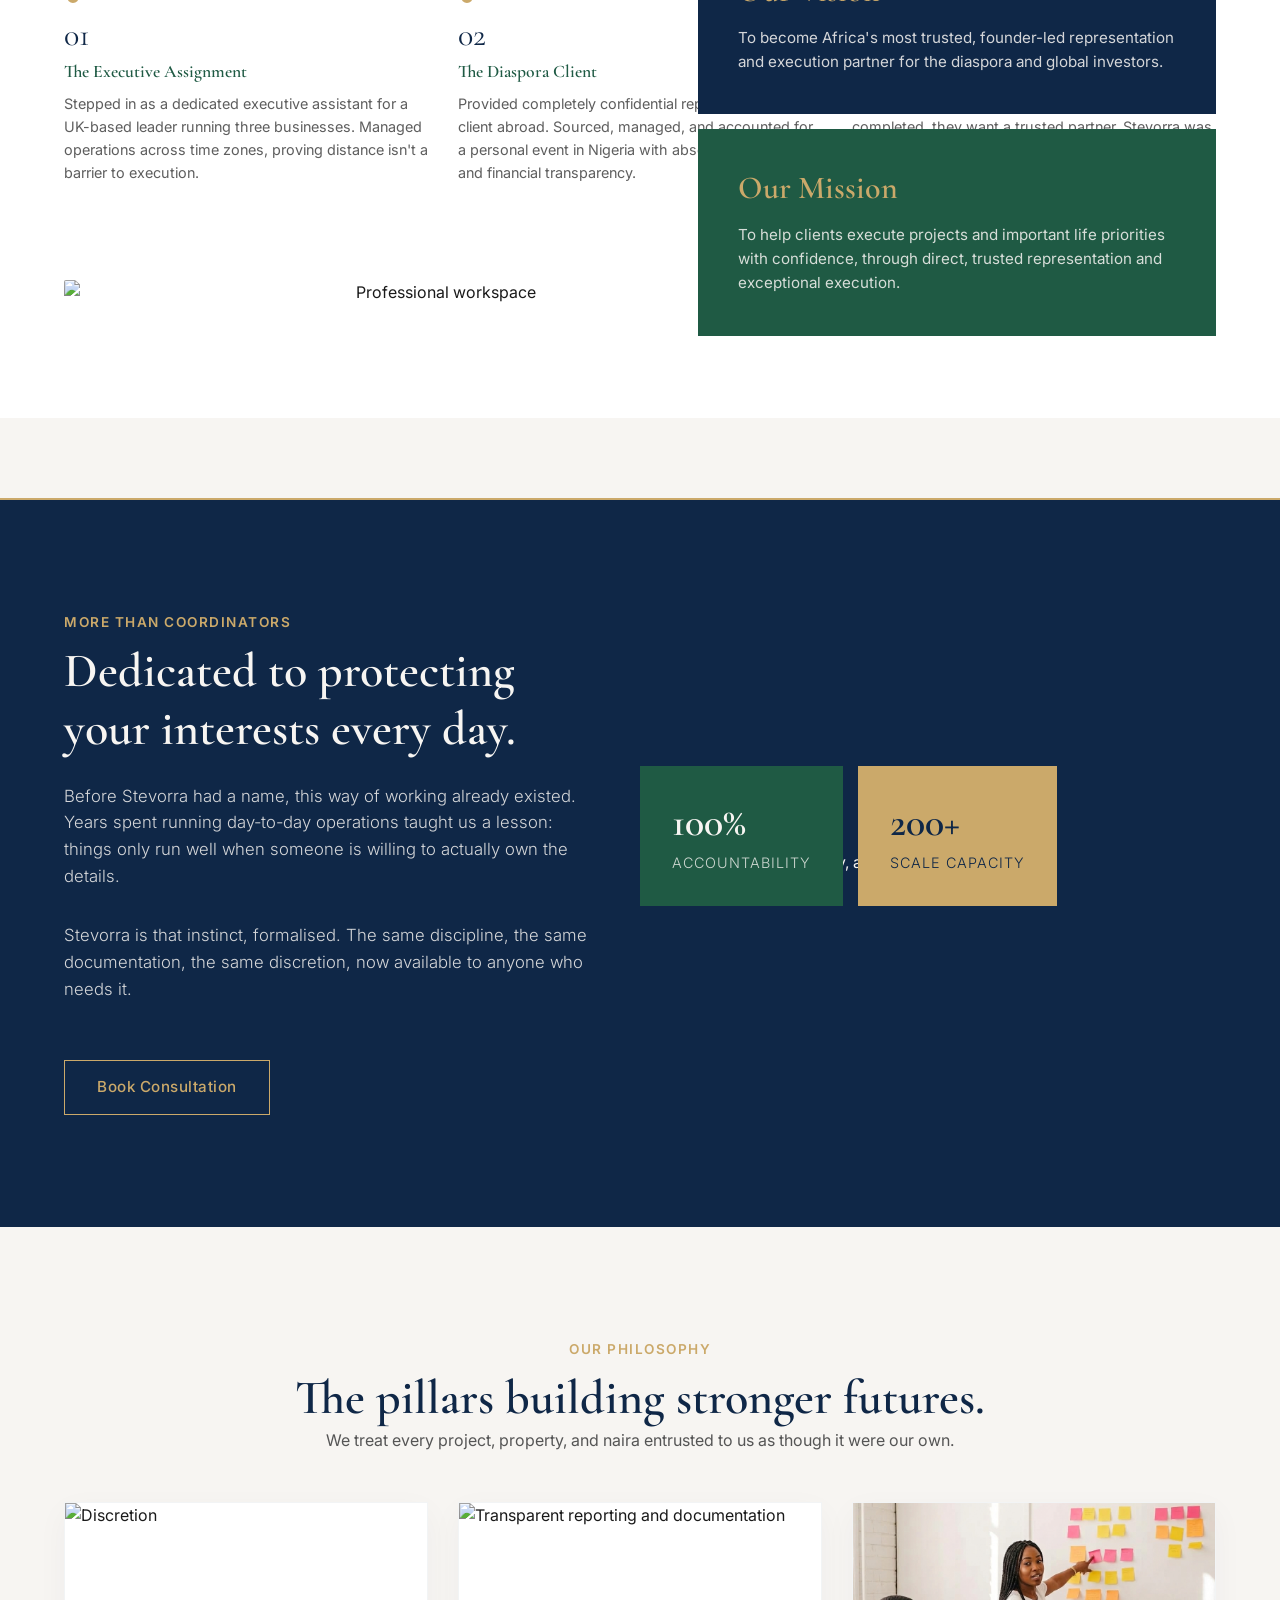
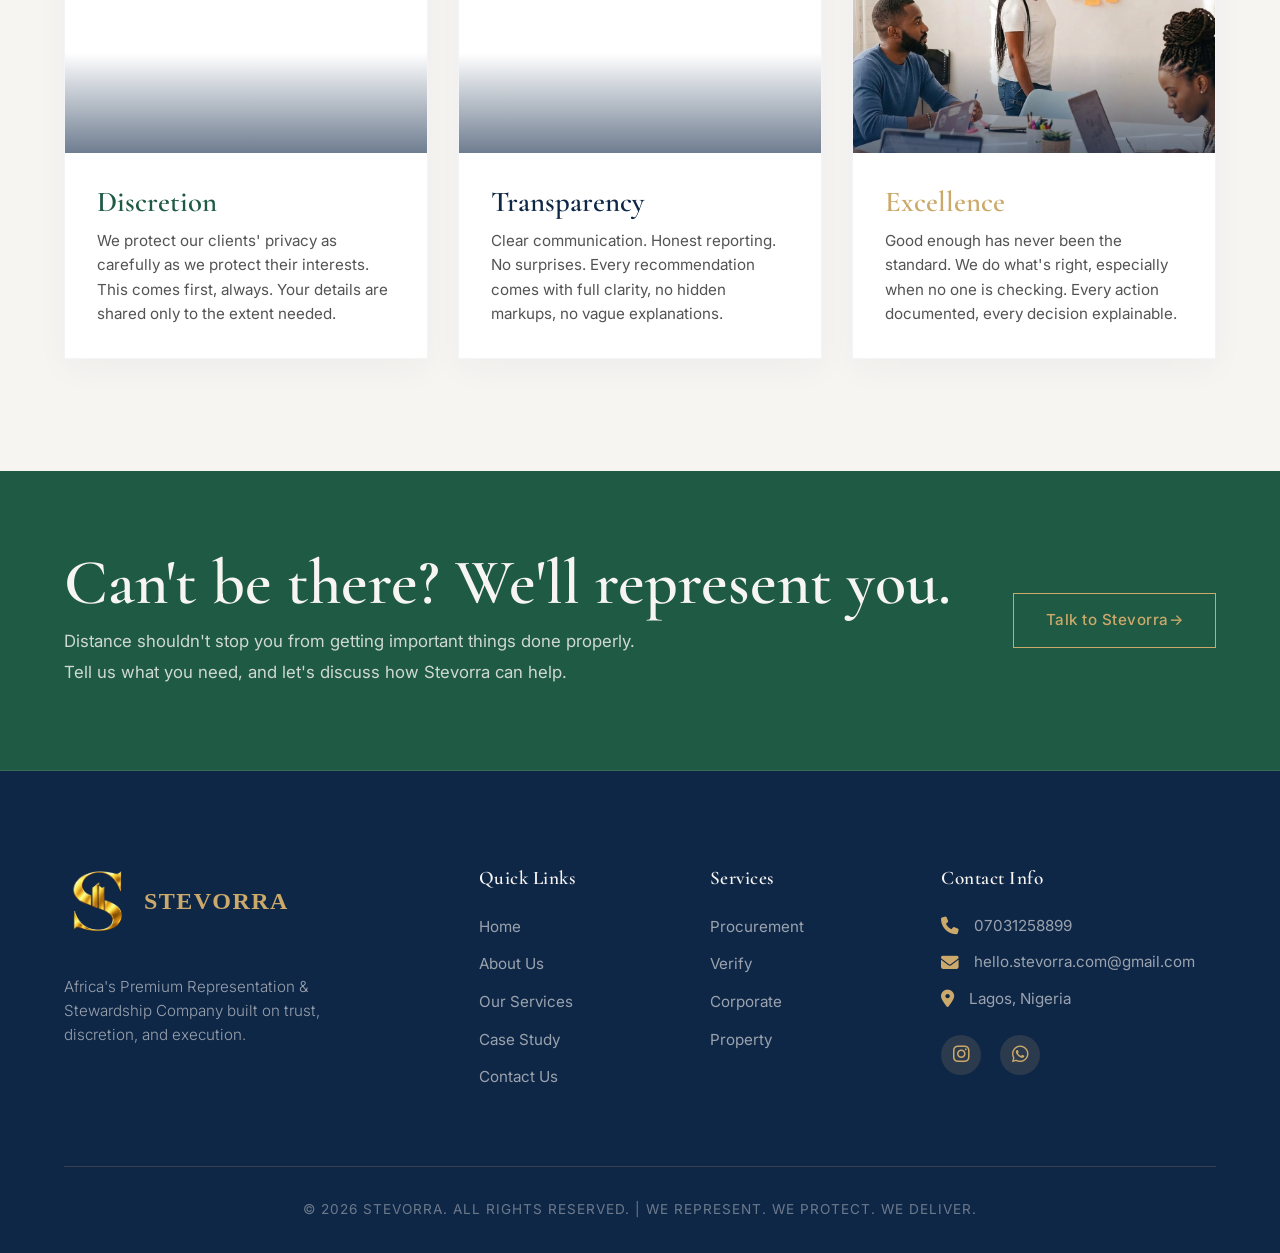
==== commit 296a3eab: "remove em-dashes" ====
--- a/about.html
+++ b/about.html
@@ -124,7 +124,7 @@
             <div class="timeline-item">
                 <div class="timeline-year">03</div>
                 <h4>Becoming Stevorra</h4>
-                <p>Recognizing that people don't just want tasks completed—they want a trusted partner. Stevorra was founded to provide this premium, founder-led stewardship to a wider audience.</p>
+                <p>Recognizing that people don't just want tasks completed, they want a trusted partner. Stevorra was founded to provide this premium, founder-led stewardship to a wider audience.</p>
             </div>
         </div>
 
@@ -138,7 +138,7 @@
                 </div>
                 <div class="mv-card bg-green">
                     <h3>Our Mission</h3>
-                    <p>To help clients execute projects and important life priorities with confidence—through direct, trusted representation and exceptional execution.</p>
+                    <p>To help clients execute projects and important life priorities with confidence, through direct, trusted representation and exceptional execution.</p>
                 </div>
             </div>
         </div>
@@ -152,7 +152,7 @@
                 <span class="subtitle" style="color: var(--champagne-gold);">More Than Coordinators</span>
                 <h2>Dedicated to protecting your interests every day.</h2>
                 <p>Before Stevorra had a name, this way of working already existed. Years spent running day-to-day operations taught us a lesson: things only run well when someone is willing to actually own the details.</p>
-                <p>Stevorra is that instinct, formalised. The same discipline, the same documentation, the same discretion — now available to anyone who needs it.</p>
+                <p>Stevorra is that instinct, formalised. The same discipline, the same documentation, the same discretion, now available to anyone who needs it.</p>
                 <br>
                 <a href="contact.html" class="btn btn-outline-light">Book Consultation</a>
             </div>
@@ -200,7 +200,7 @@
                     </div>
                     <div class="value-content">
                         <h3 style="color: var(--deep-navy);">Transparency</h3>
-                        <p>Clear communication. Honest reporting. No surprises. Every recommendation comes with full clarity—no hidden markups, no vague explanations.</p>
+                        <p>Clear communication. Honest reporting. No surprises. Every recommendation comes with full clarity, no hidden markups, no vague explanations.</p>
                     </div>
                 </div>
                 <!-- Value 3 -->
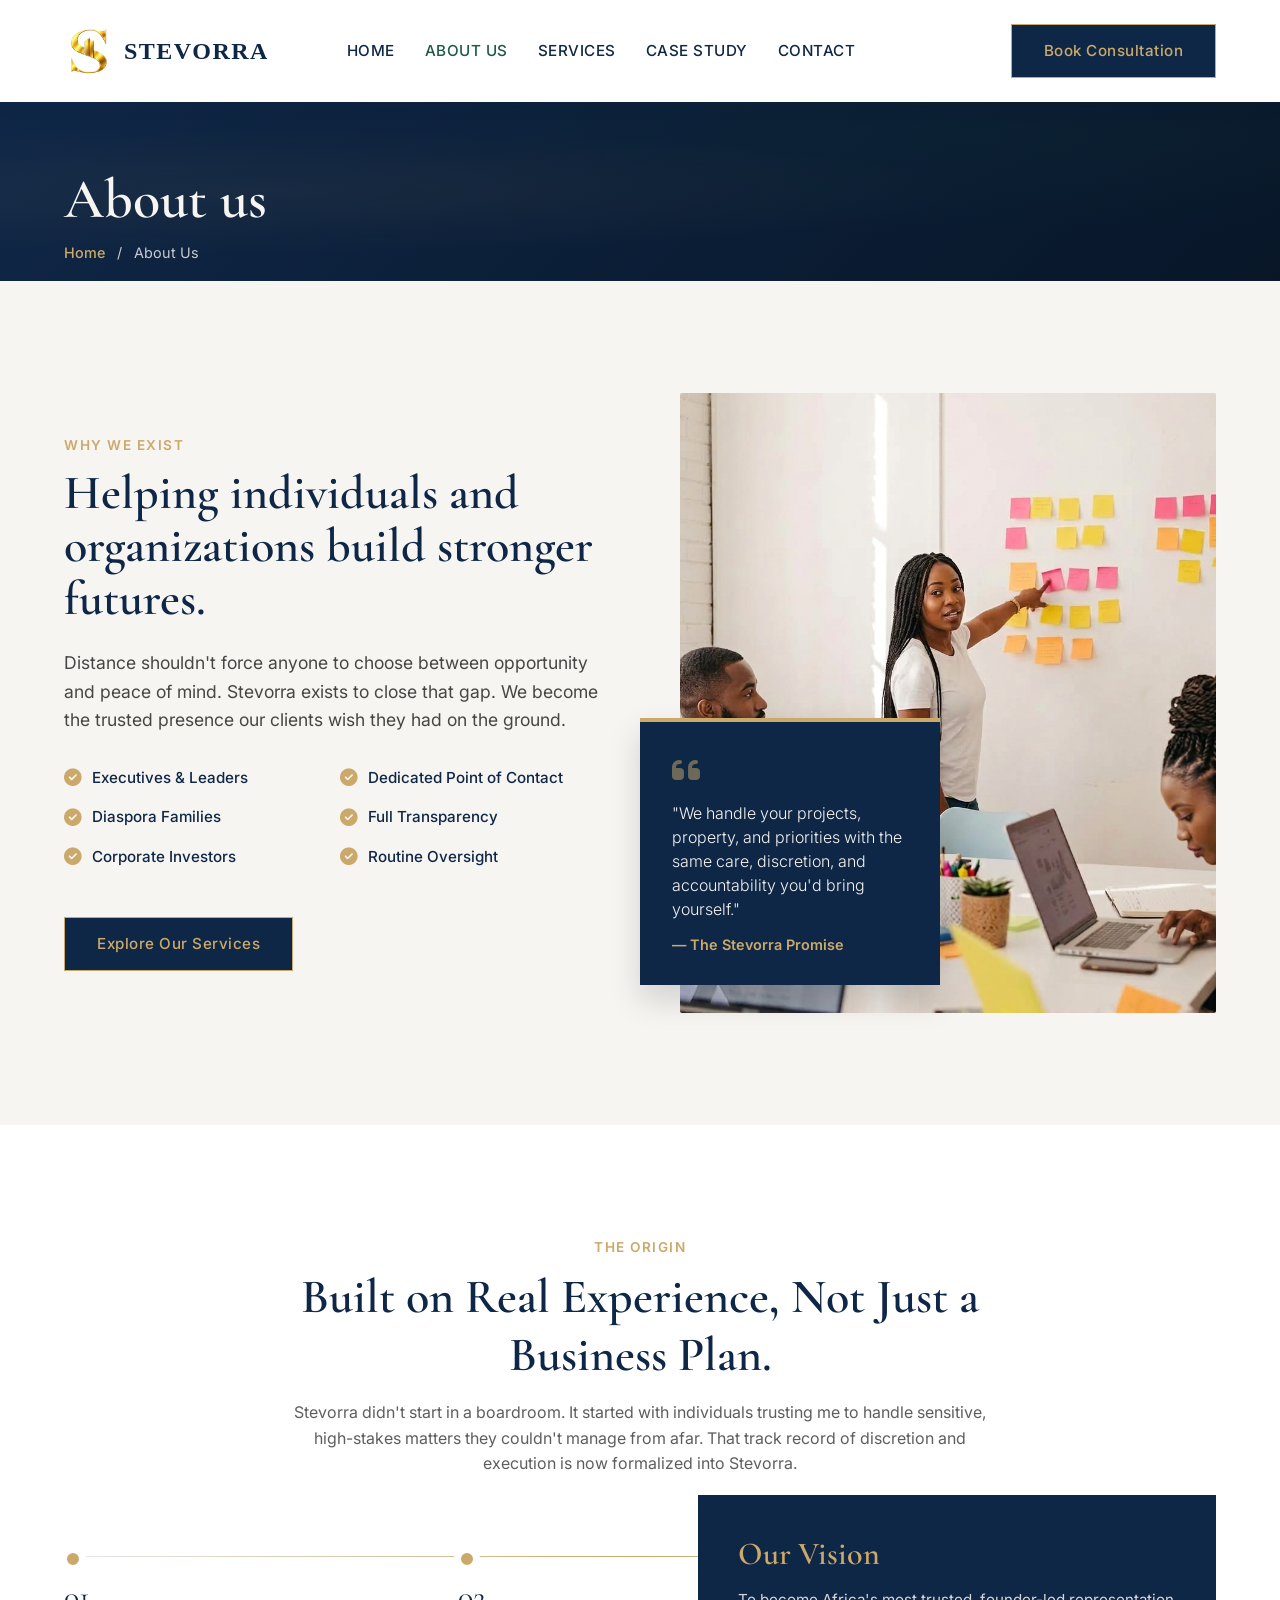
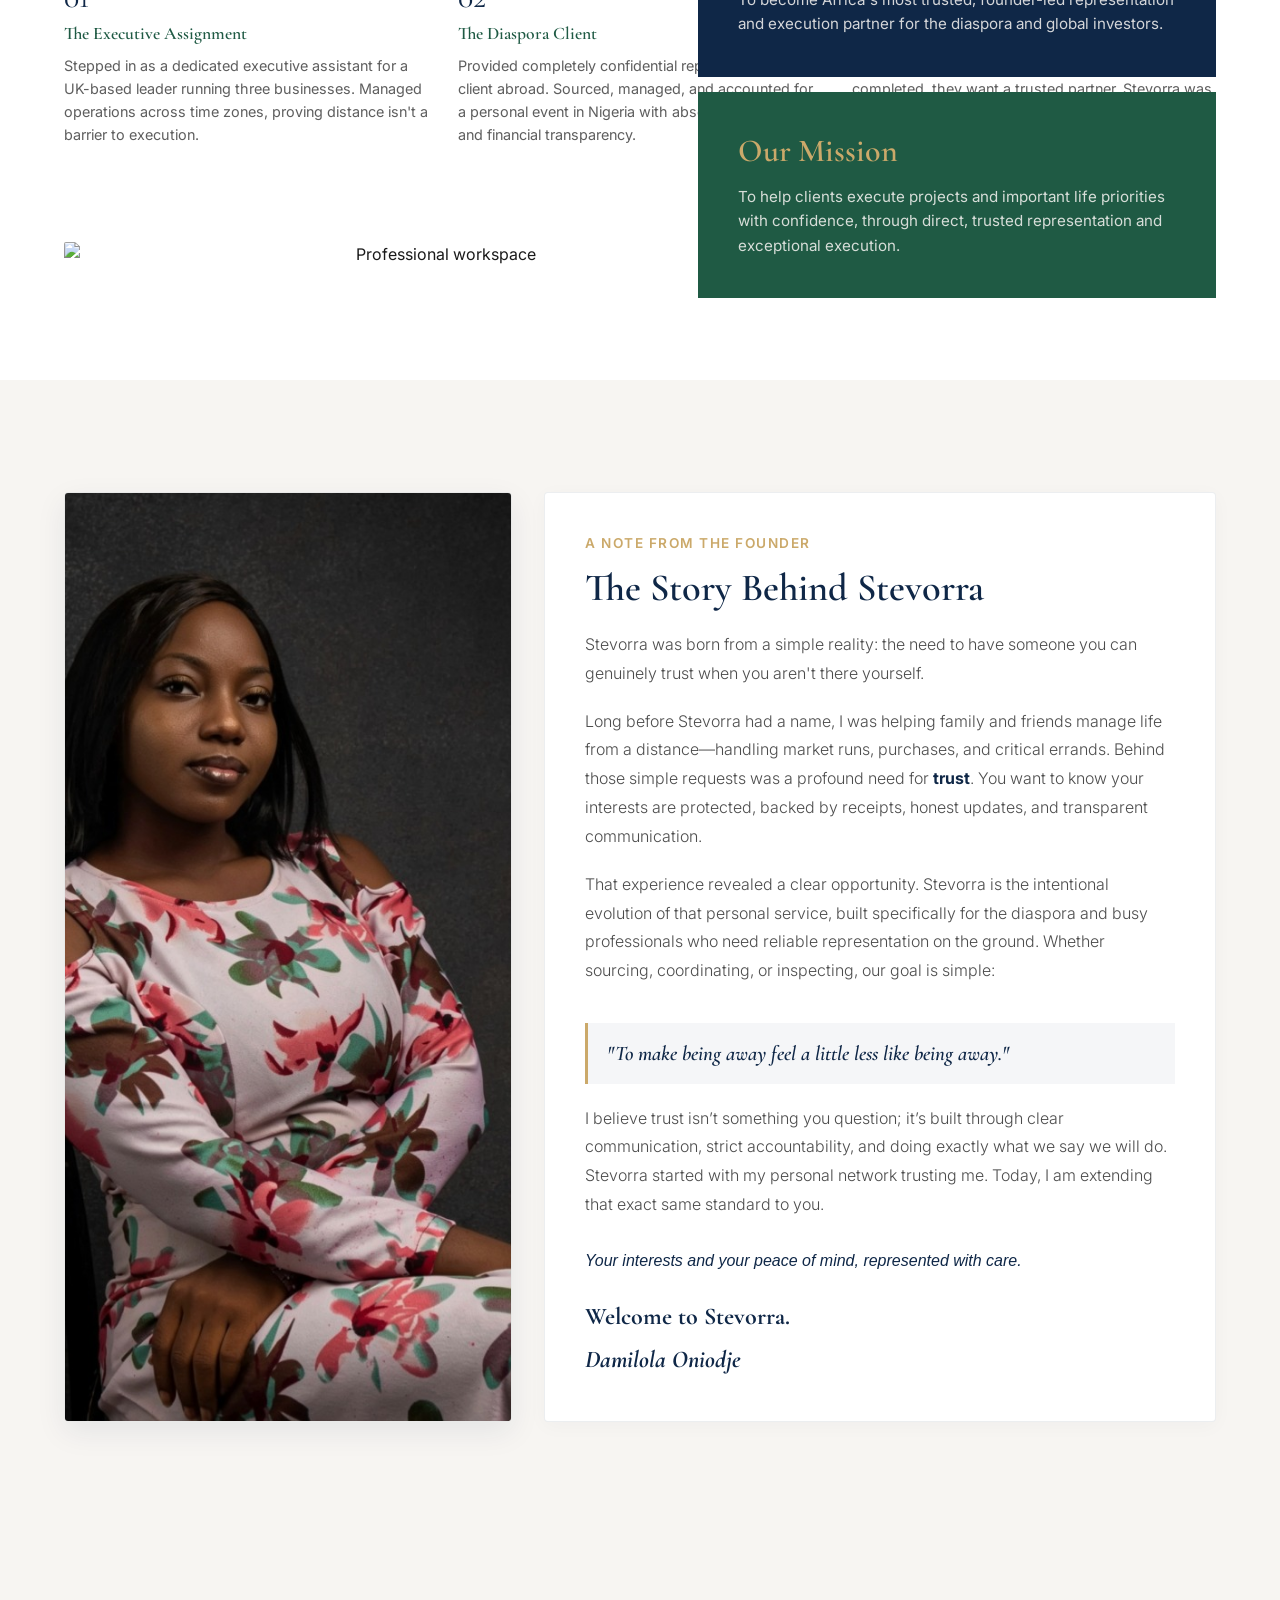
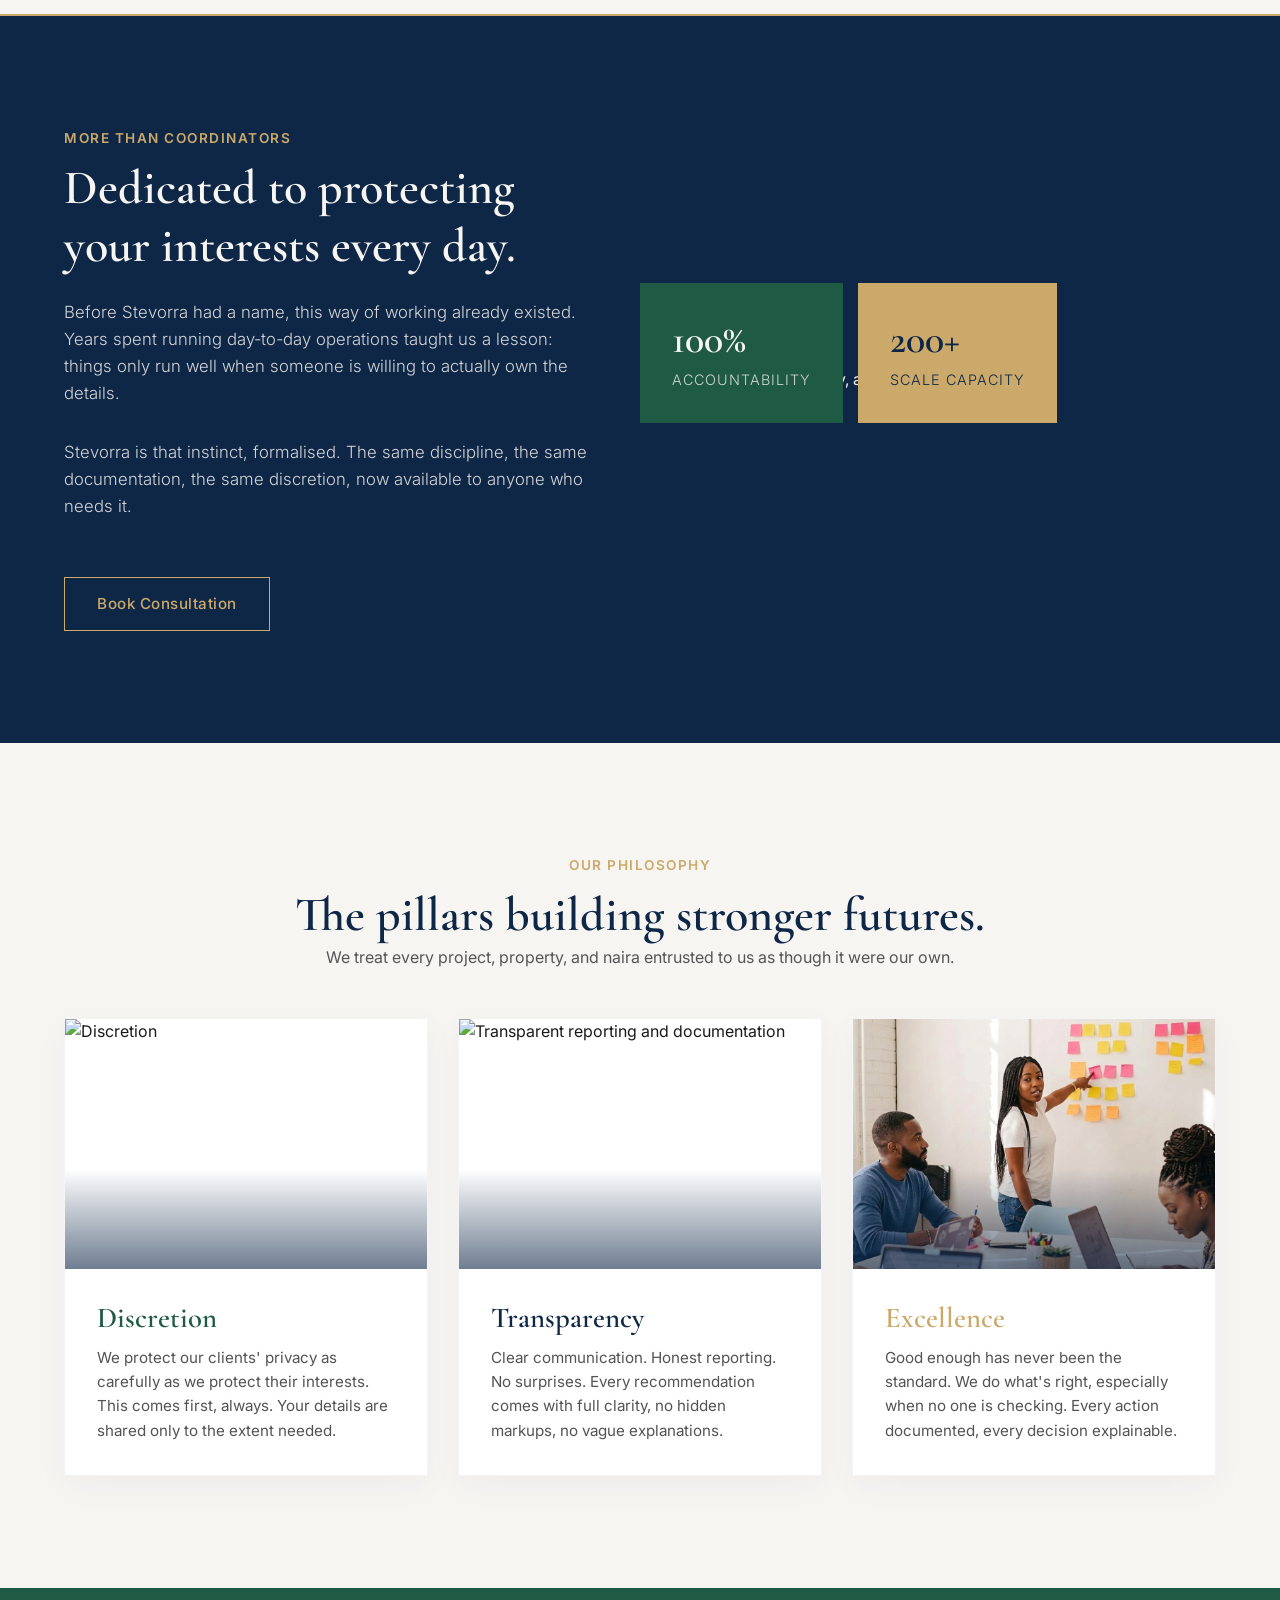
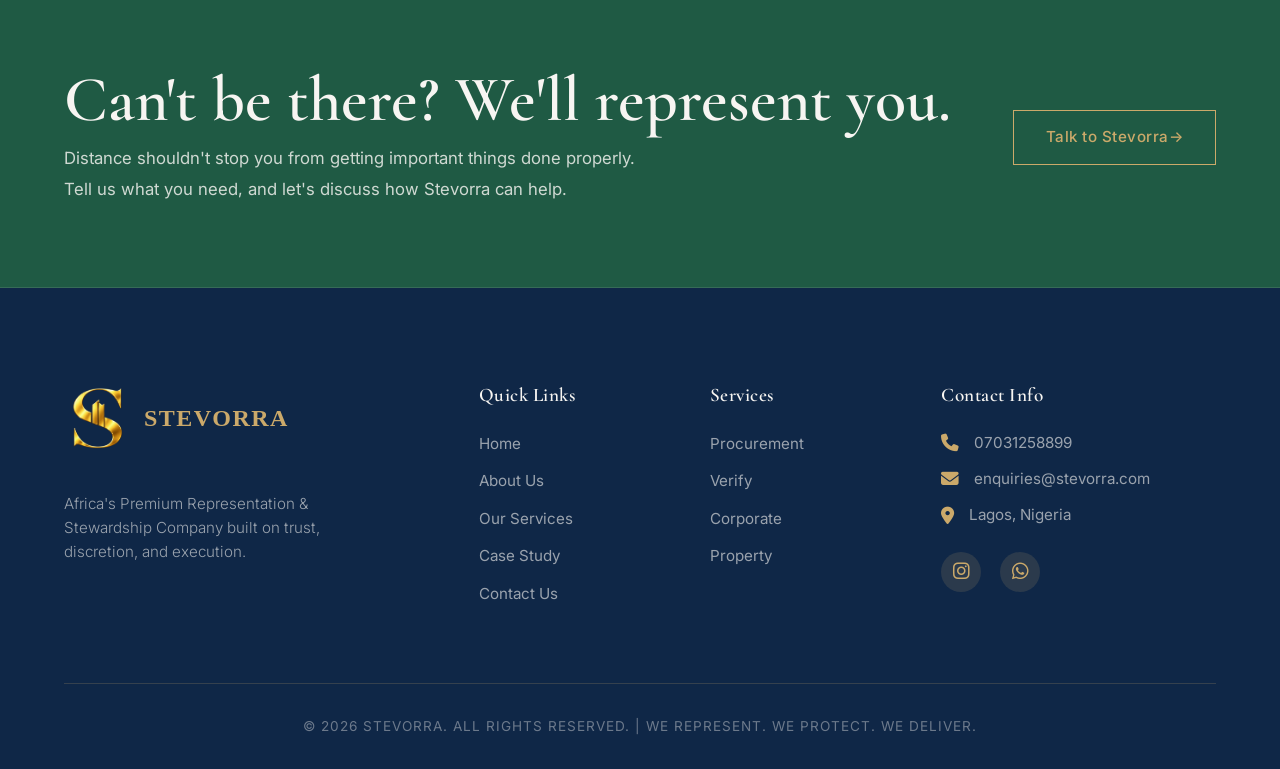
==== commit f96d281b: "add founder's note, pricing and few edits" ====
--- a/about.html
+++ b/about.html
@@ -20,17 +20,17 @@
 <body>
 
     <!-- Top Bar -->
-    <div class="top-bar">
+    <!-- <div class="top-bar">
         <div class="container">
             <div class="top-bar-location">
                 <i class="fa-solid fa-location-dot"></i> Lagos, Nigeria
             </div>
             <div class="top-bar-contact">
-                <span><i class="fa-solid fa-envelope"></i> hello.stevorra.com@gmail.com</span>
+                <span><i class="fa-solid fa-envelope"></i>  enquiries@stevorra.com</span>
                 <span><i class="fa-solid fa-phone"></i> 07031258899</span>
             </div>
         </div>
-    </div>
+    </div> -->
 
     <!-- Navbar -->
     <header class="navbar">
@@ -145,6 +145,35 @@
     </div>
 </section>
 
+    <!-- Founder's Note Section -->
+    <section class="founder-section section-padding">
+        <div class="container founder-layout reveal">
+            <div class="founder-photo-card">
+                <img src="images/founder.jpg" alt="Founder of Stevorra">
+            </div>
+
+            <div class="founder-text-card">
+                <span class="subtitle">A Note from the Founder</span>
+                <h2>The Story Behind Stevorra</h2>
+
+                <p>Stevorra was born from a simple reality: the need to have someone you can genuinely trust when you aren't there yourself.</p>
+
+                <p>Long before Stevorra had a name, I was helping family and friends manage life from a distance—handling market runs, purchases, and critical errands. Behind those simple requests was a profound need for <strong>trust</strong>. You want to know your interests are protected, backed by receipts, honest updates, and transparent communication.</p>
+
+                <p>That experience revealed a clear opportunity. Stevorra is the intentional evolution of that personal service, built specifically for the diaspora and busy professionals who need reliable representation on the ground. Whether sourcing, coordinating, or inspecting, our goal is simple:</p>
+
+                <blockquote class="founder-quote">"To make being away feel a little less like being away."</blockquote>
+
+                <p>I believe trust isn’t something you question; it’s built through clear communication, strict accountability, and doing exactly what we say we will do. Stevorra started with my personal network trusting me. Today, I am extending that exact same standard to you.</p>
+
+                <p class="founder-closing"><em>Your interests and your peace of mind, represented with care.</em></p>
+                <p class="founder-welcome">Welcome to Stevorra.<br>
+                    <i>Damilola Oniodje</i>
+                </p>
+            </div>
+        </div>
+    </section>
+
     <!-- Section 3: Leadership Philosophy (Dark Section) -->
     <section class="dark-banner section-padding">
         <div class="container banner-grid">
@@ -295,7 +324,7 @@
                     <h4>Contact Info</h4>
                     <ul class="footer-contact">
                         <li><i class="fa-solid fa-phone"></i> 07031258899</li>
-                        <li><i class="fa-solid fa-envelope"></i> hello.stevorra.com@gmail.com</li>
+                        <li><i class="fa-solid fa-envelope"></i>  enquiries@stevorra.com</li>
                         <li><i class="fa-solid fa-location-dot"></i> Lagos, Nigeria</li>
                     </ul>
                     <div class="footer-socials">
--- a/css/about.css
+++ b/css/about.css
@@ -196,6 +196,97 @@
         .bg-navy { background-color: var(--deep-navy); }
         .bg-green { background-color: var(--forest-green); }
 
+        /* Founder's Note Section */
+        .founder-section {
+            background-color: var(--ivory);
+        }
+
+        .founder-layout {
+            display: grid;
+            grid-template-columns: 1fr 1.5fr;
+            gap: 2rem;
+            align-items: stretch;
+        }
+
+        .founder-photo-card {
+            width: 100%;
+            height: 100%;
+            display: flex;
+        }
+
+        .founder-photo-card img {
+            width: 100%;
+            height: 100%;
+            min-height: 560px;
+            object-fit: cover;
+            object-position: top center;
+            border-radius: 4px;
+            box-shadow: 0 10px 30px rgba(15, 39, 71, 0.08);
+            border: 1px solid rgba(15, 39, 71, 0.06);
+            display: block;
+        }
+
+        .founder-text-card {
+            background: var(--white);
+            padding: 2.5rem;
+            border-radius: 4px;
+            border: 1px solid rgba(15, 39, 71, 0.08);
+            box-shadow: 0 4px 20px rgba(15, 39, 71, 0.03);
+            display: flex;
+            flex-direction: column;
+            justify-content: center;
+        }
+
+        .founder-text-card h2 {
+            font-size: 2.4rem;
+            margin-bottom: 1.2rem;
+            color: var(--deep-navy);
+            line-height: 1.2;
+        }
+
+        .founder-text-card p {
+            font-size: 1rem;
+            color: rgba(26, 26, 26, 0.78);
+            line-height: 1.8;
+            margin-bottom: 1.2rem;
+            font-weight: 300;
+        }
+
+        .founder-text-card p:last-of-type {
+            margin-bottom: 0;
+        }
+
+        .founder-text-card strong {
+            color: var(--deep-navy);
+        }
+
+        .founder-quote {
+            border-left: 3px solid var(--champagne-gold);
+            padding: 1rem 1.2rem;
+            margin: 1.2rem 0;
+            background: rgba(15, 39, 71, 0.04);
+            font-family: var(--font-heading);
+            font-size: 1.3rem;
+            color: var(--deep-navy);
+            font-weight: 600;
+            font-style: italic;
+            line-height: 1.4;
+        }
+
+        .founder-closing {
+            margin-top: 0.5rem;
+            font-weight: 500 !important;
+            color: var(--deep-navy) !important;
+        }
+
+        .founder-welcome {
+            font-family: var(--font-heading);
+            font-size: 1.5rem !important;
+            color: var(--deep-navy) !important;
+            font-weight: 700 !important;
+            margin-bottom: 0 !important;
+        }
+
         /* Section 3: Leadership Philosophy (Dark Section) */
         .dark-banner {
             background-color: var(--deep-navy); color: var(--ivory);
@@ -256,6 +347,11 @@
         /* Responsive */
         @media (max-width: 992px) {
             .exist-grid, .banner-grid, .contact-grid { grid-template-columns: 1fr; gap: 3rem; }
+            .founder-layout { grid-template-columns: 1fr; gap: 1.5rem; }
+            .founder-photo-card img { min-height: 420px; }
+            .founder-text-card { padding: 2rem; }
+            .founder-hero { grid-template-columns: 1fr; gap: 2.5rem; }
+            .founder-image-wrap img { height: 450px; }
             .timeline-horizontal { grid-template-columns: 1fr; }
             .timeline-horizontal::before { display: none; }
             .timeline-item { padding-top: 0; padding-left: 30px; border-left: 1px solid rgba(15,39,71,0.1); padding-bottom: 30px; }
@@ -306,4 +402,13 @@
             .footer-grid { grid-template-columns: 1fr; }
             .top-bar-contact { display: none; }
             .exist-list { grid-template-columns: 1fr; }
+            .founder-layout { gap: 1.25rem; }
+            .founder-photo-card img { min-height: 300px; }
+            .founder-text-card { padding: 1.5rem; }
+            .founder-text-card h2 { font-size: 2rem; }
+            .founder-quote { font-size: 1.1rem; padding: 1rem 1.2rem; }
+            .founder-welcome { font-size: 1.4rem !important; }
+            .founder-image-wrap img { height: 350px; }
+            .founder-intro h2 { font-size: 2.2rem; }
+            .founder-highlight { font-size: 1.3rem !important; }
         }
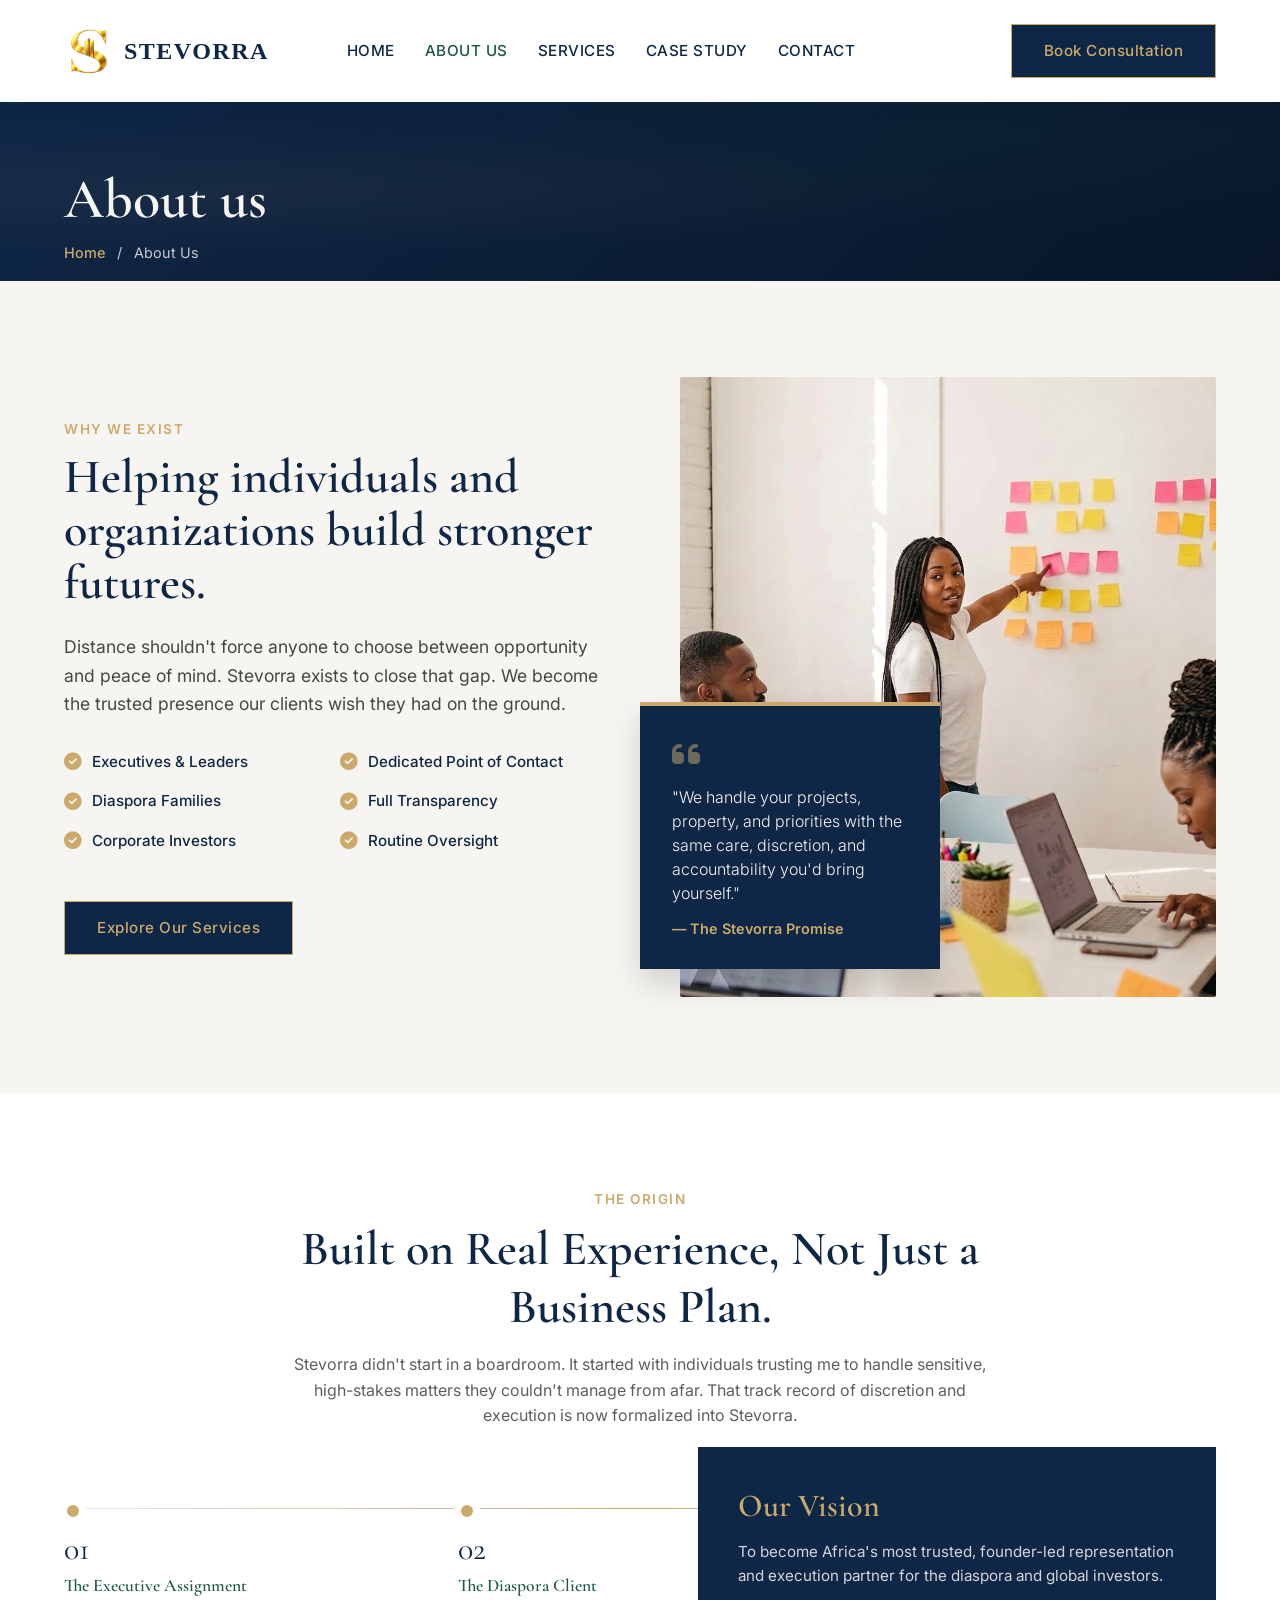
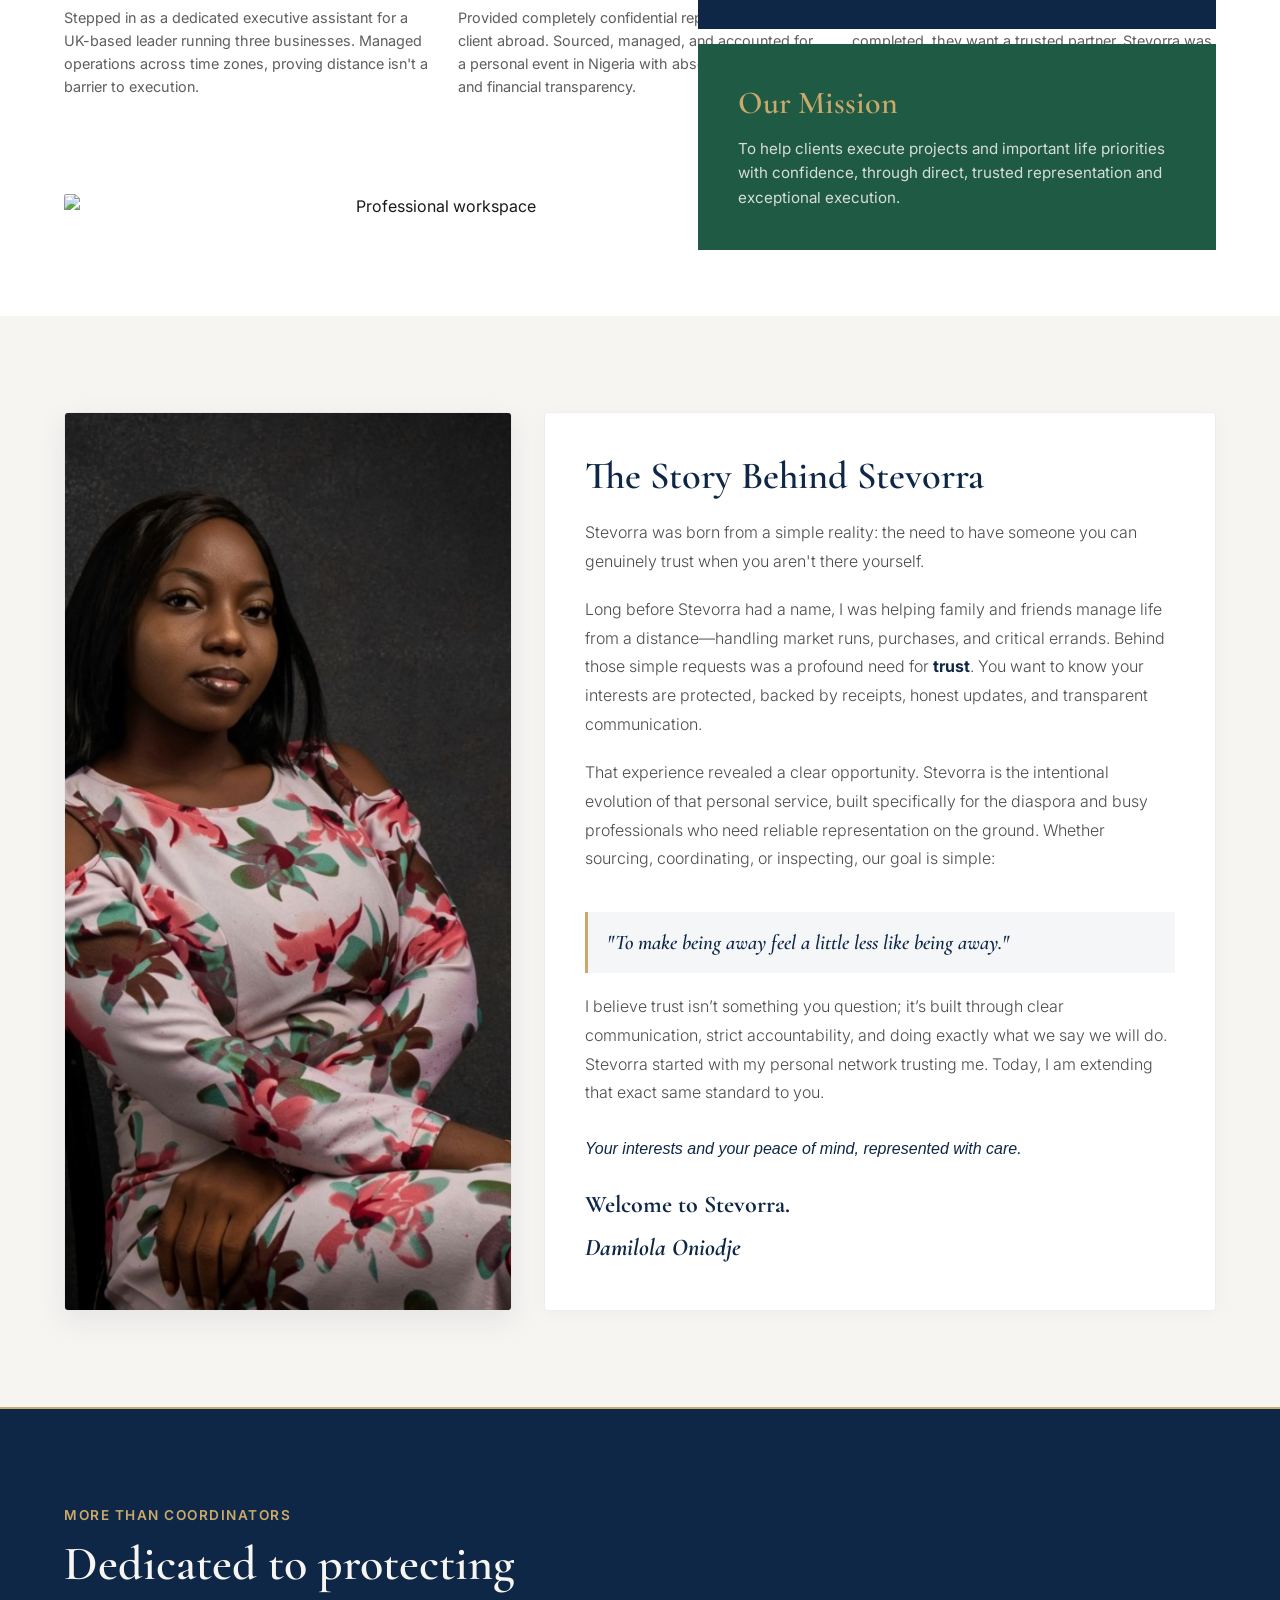
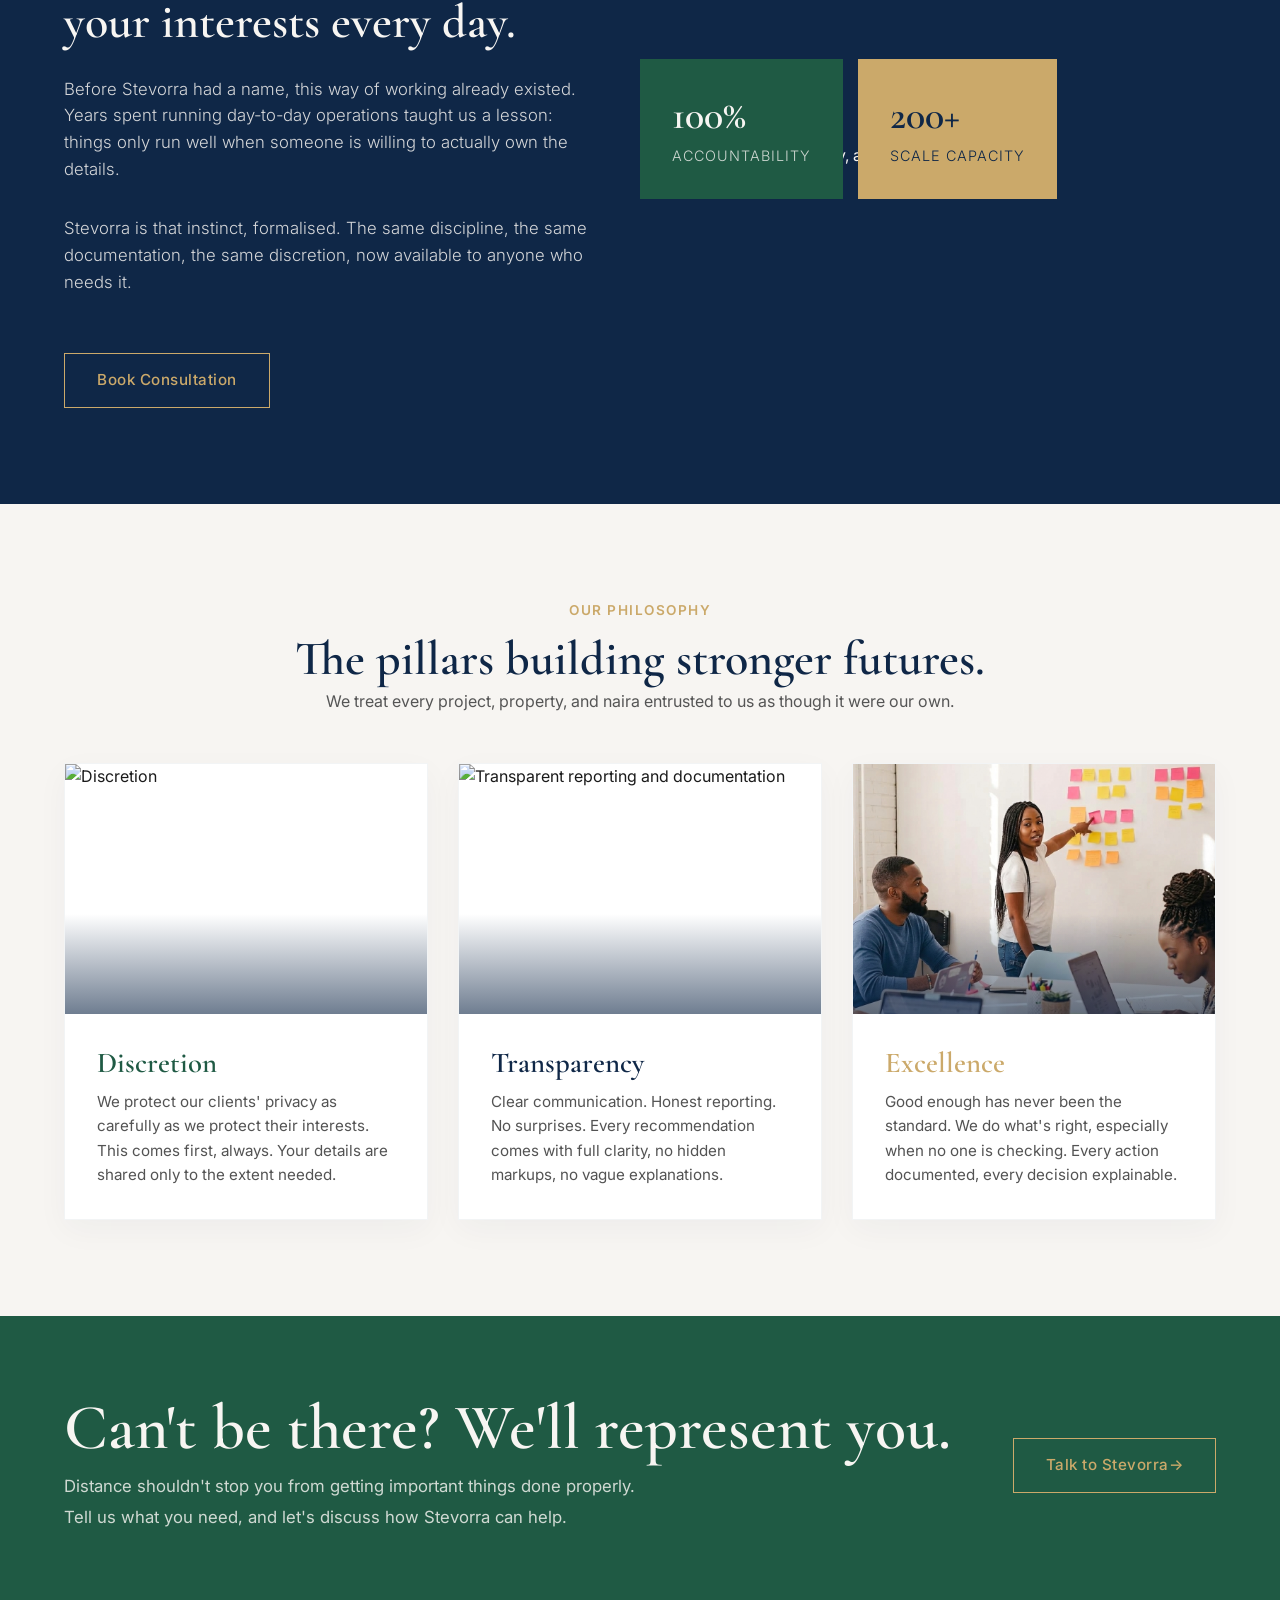
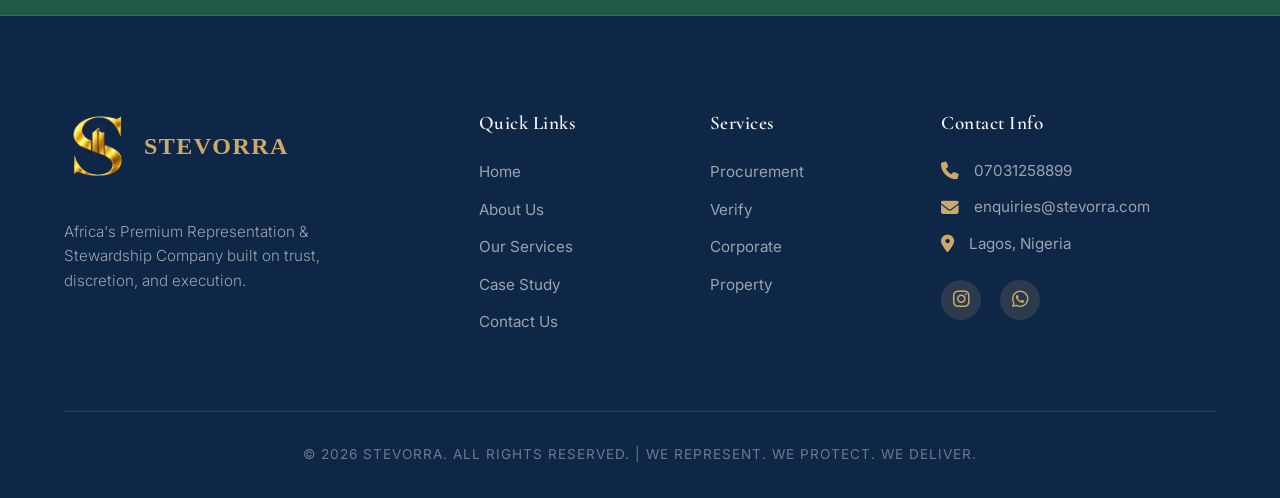
==== commit 7dadacab: "fix image display on small screens" ====
--- a/about.html
+++ b/about.html
@@ -153,7 +153,7 @@
             </div>
 
             <div class="founder-text-card">
-                <span class="subtitle">A Note from the Founder</span>
+                <!-- <span class="subtitle">A Note from the Founder</span> -->
                 <h2>The Story Behind Stevorra</h2>
 
                 <p>Stevorra was born from a simple reality: the need to have someone you can genuinely trust when you aren't there yourself.</p>
--- a/css/about.css
+++ b/css/about.css
@@ -56,7 +56,7 @@
         .btn-outline-light:hover { background-color: var(--champagne-gold); color: var(--deep-navy); }
 
         /* Shared Section padding */
-        .section-padding { padding: 7rem 0; }
+        /* .section-padding { padding: 7rem 0; } */
         .subtitle {
             color: var(--champagne-gold); font-weight: 600; text-transform: uppercase;
             letter-spacing: 1.5px; font-size: 0.85rem; margin-bottom: 10px; display: block;
@@ -158,7 +158,10 @@
         .quote-box h5 { color: var(--champagne-gold); font-family: var(--font-body); font-size: 0.9rem; }
 
         /* Section 2: Built on Experience (Timeline & Mission Overlap) */
-        .story-section { background-color: var(--white); text-align: center; }
+        .story-section {
+             background-color: var(--white);
+              text-align: center; 
+            }
         .story-header { max-width: 800px; margin: 0 auto 4rem auto; }
         .story-header h2 { font-size: 3rem; margin-bottom: 1rem; }
         
@@ -290,7 +293,7 @@
         /* Section 3: Leadership Philosophy (Dark Section) */
         .dark-banner {
             background-color: var(--deep-navy); color: var(--ivory);
-            margin-top: 5rem; border-top: 2px solid var(--champagne-gold);
+            border-top: 2px solid var(--champagne-gold);
         }
         .banner-grid { display: grid; grid-template-columns: 1fr 1fr; gap: 5rem; align-items: center; }
         .dark-banner h2 { color: var(--ivory); font-size: 3rem; margin-bottom: 1.5rem; }
